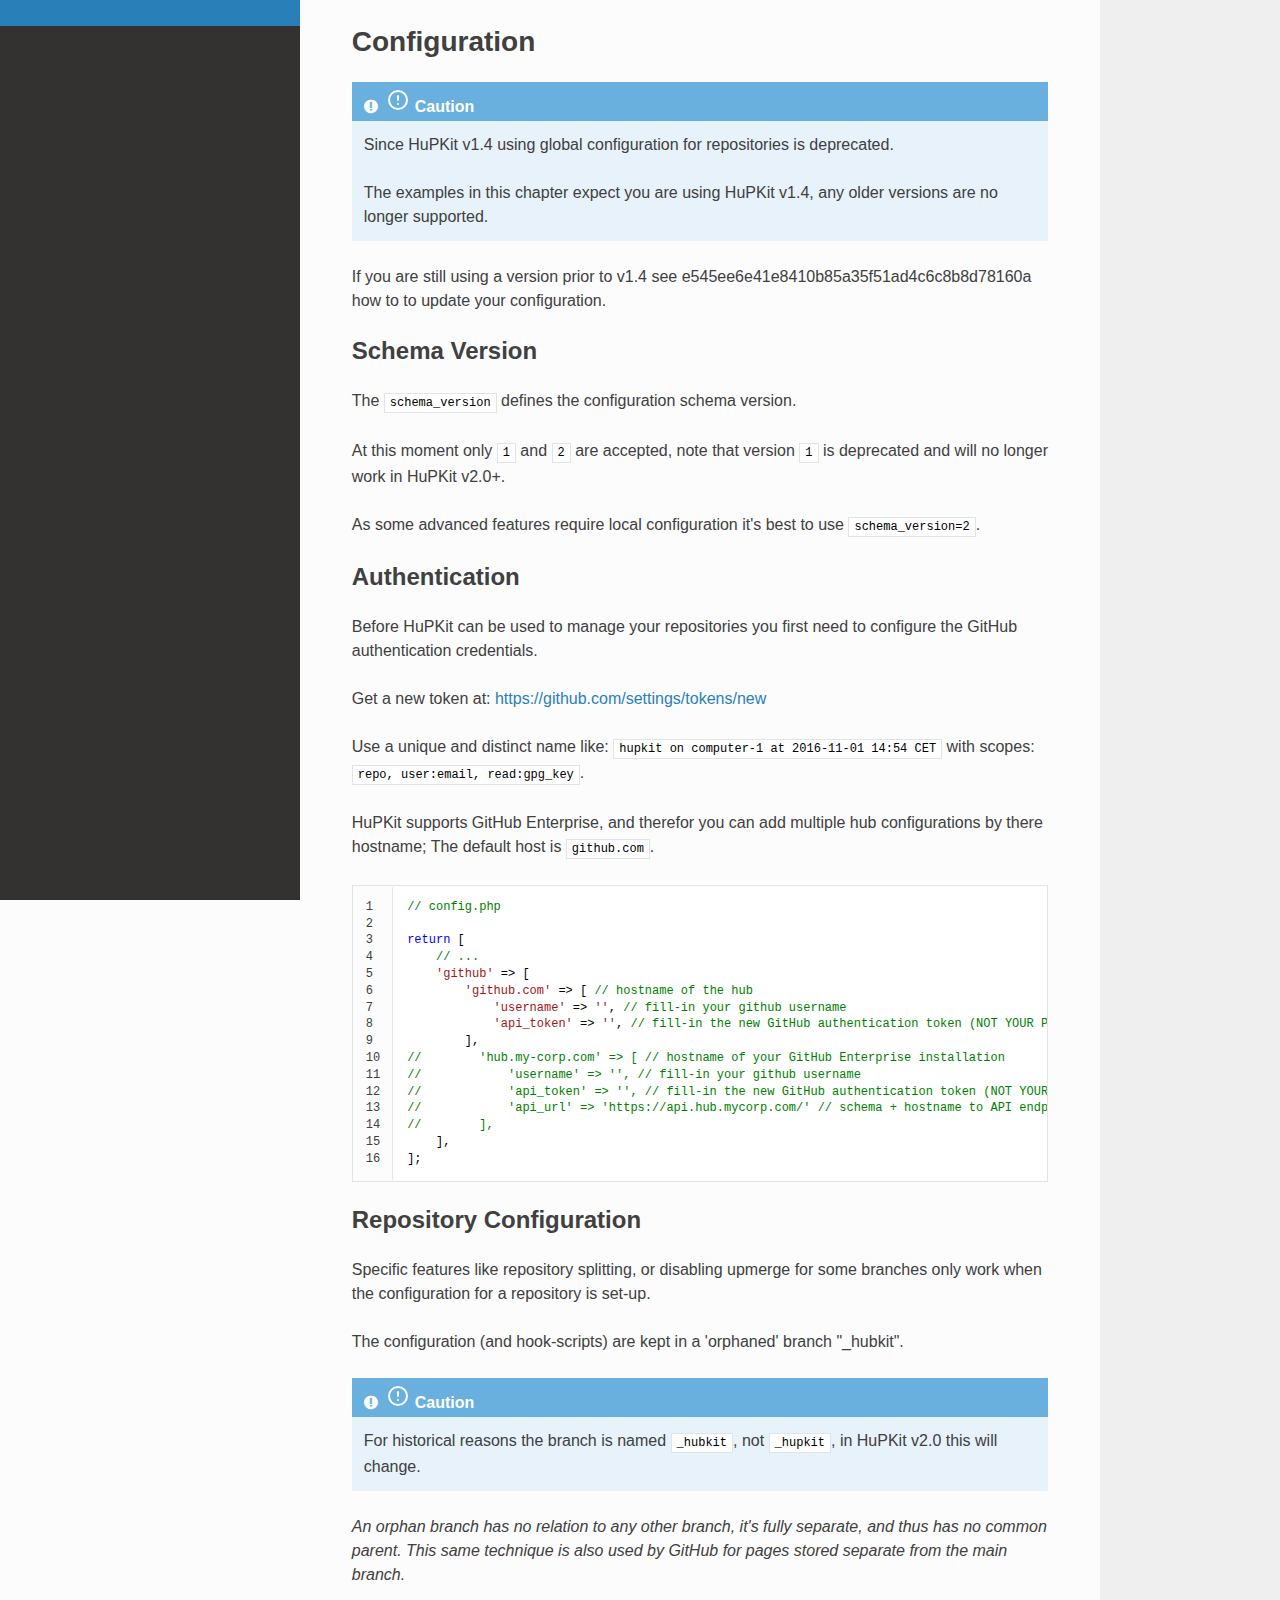
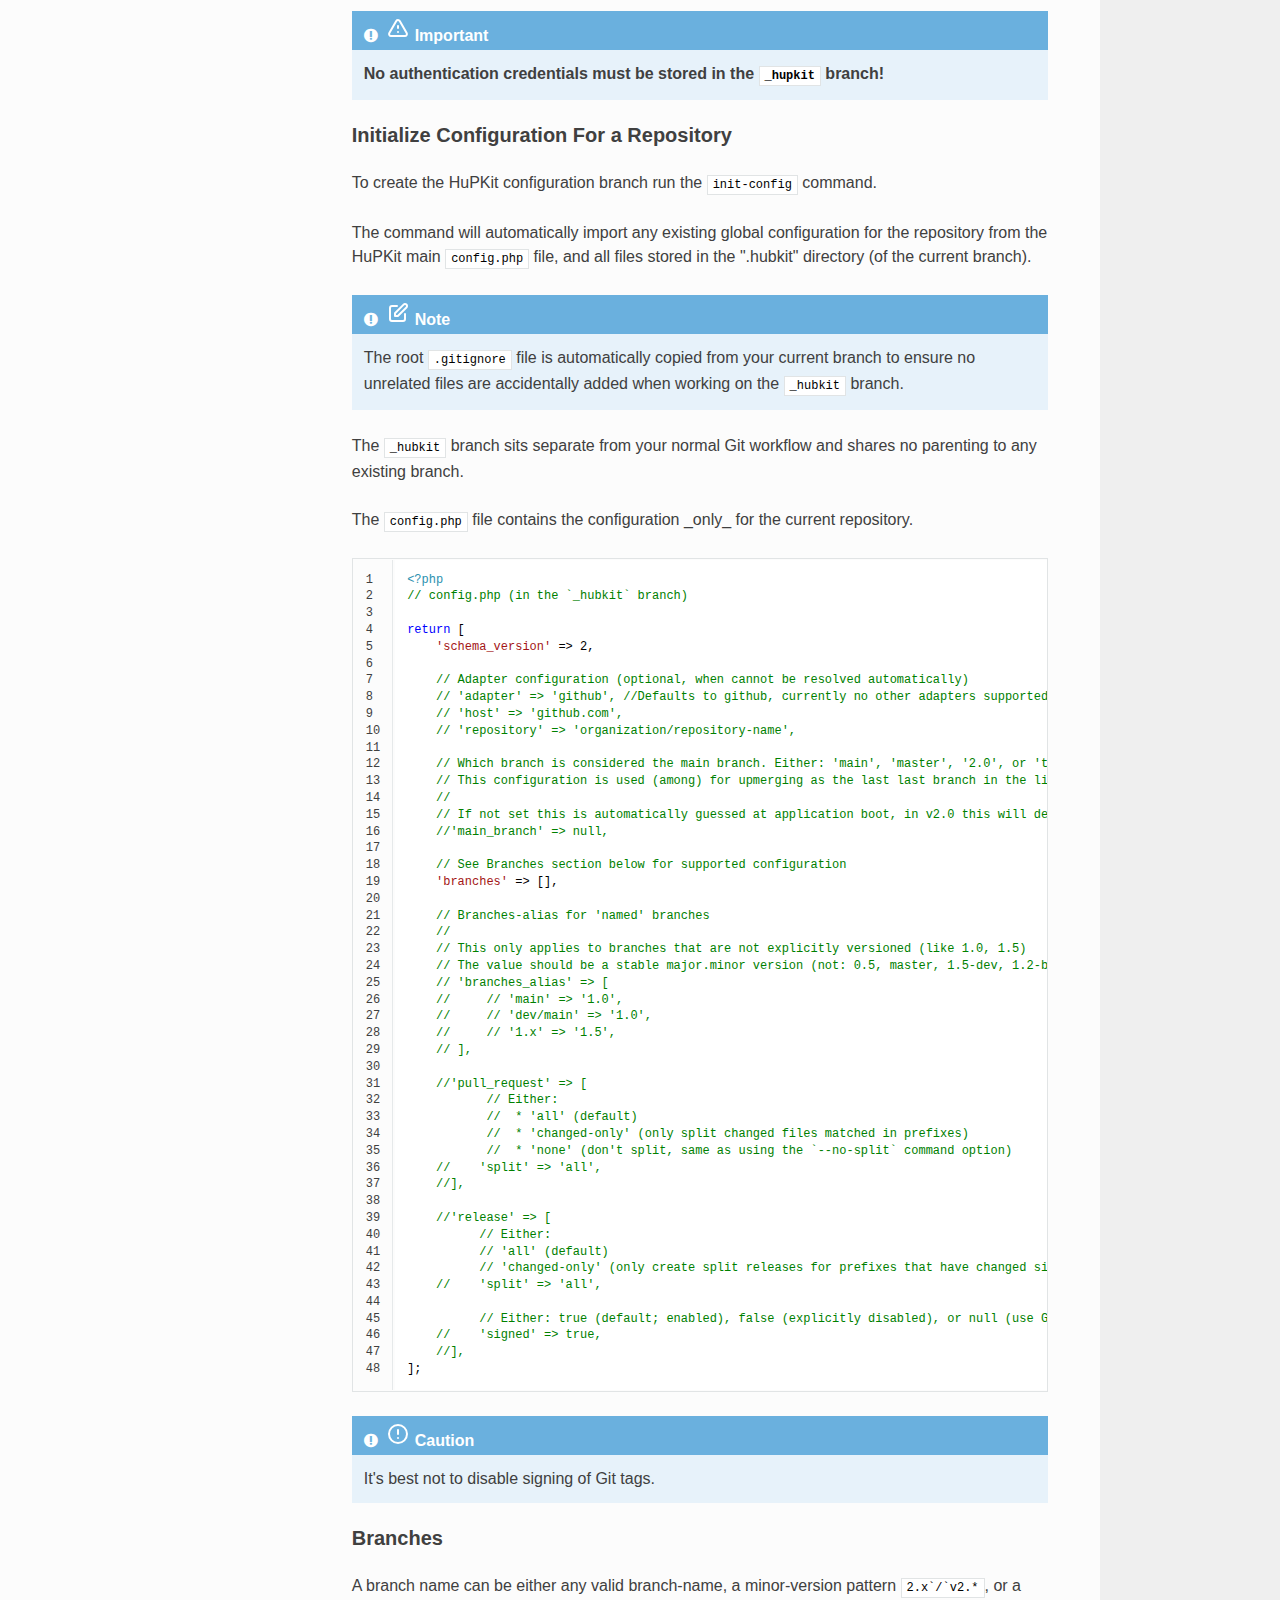
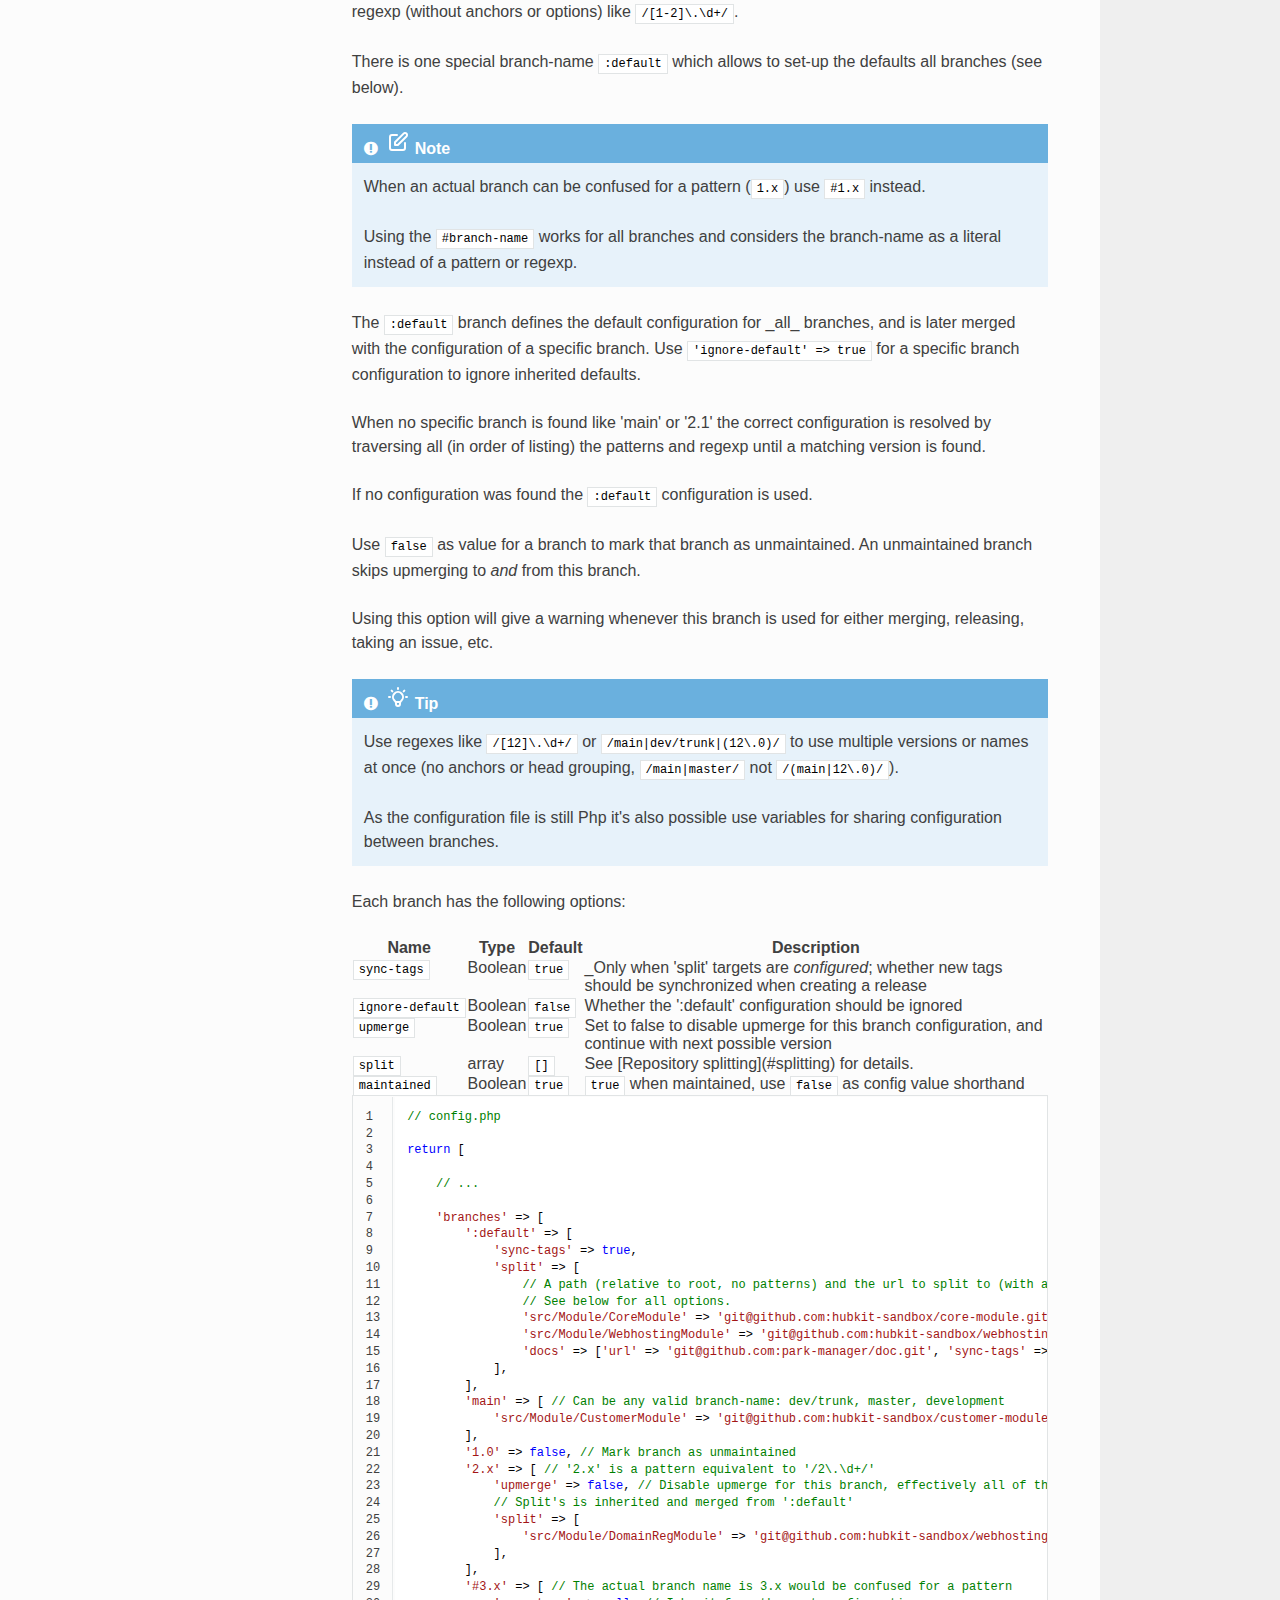
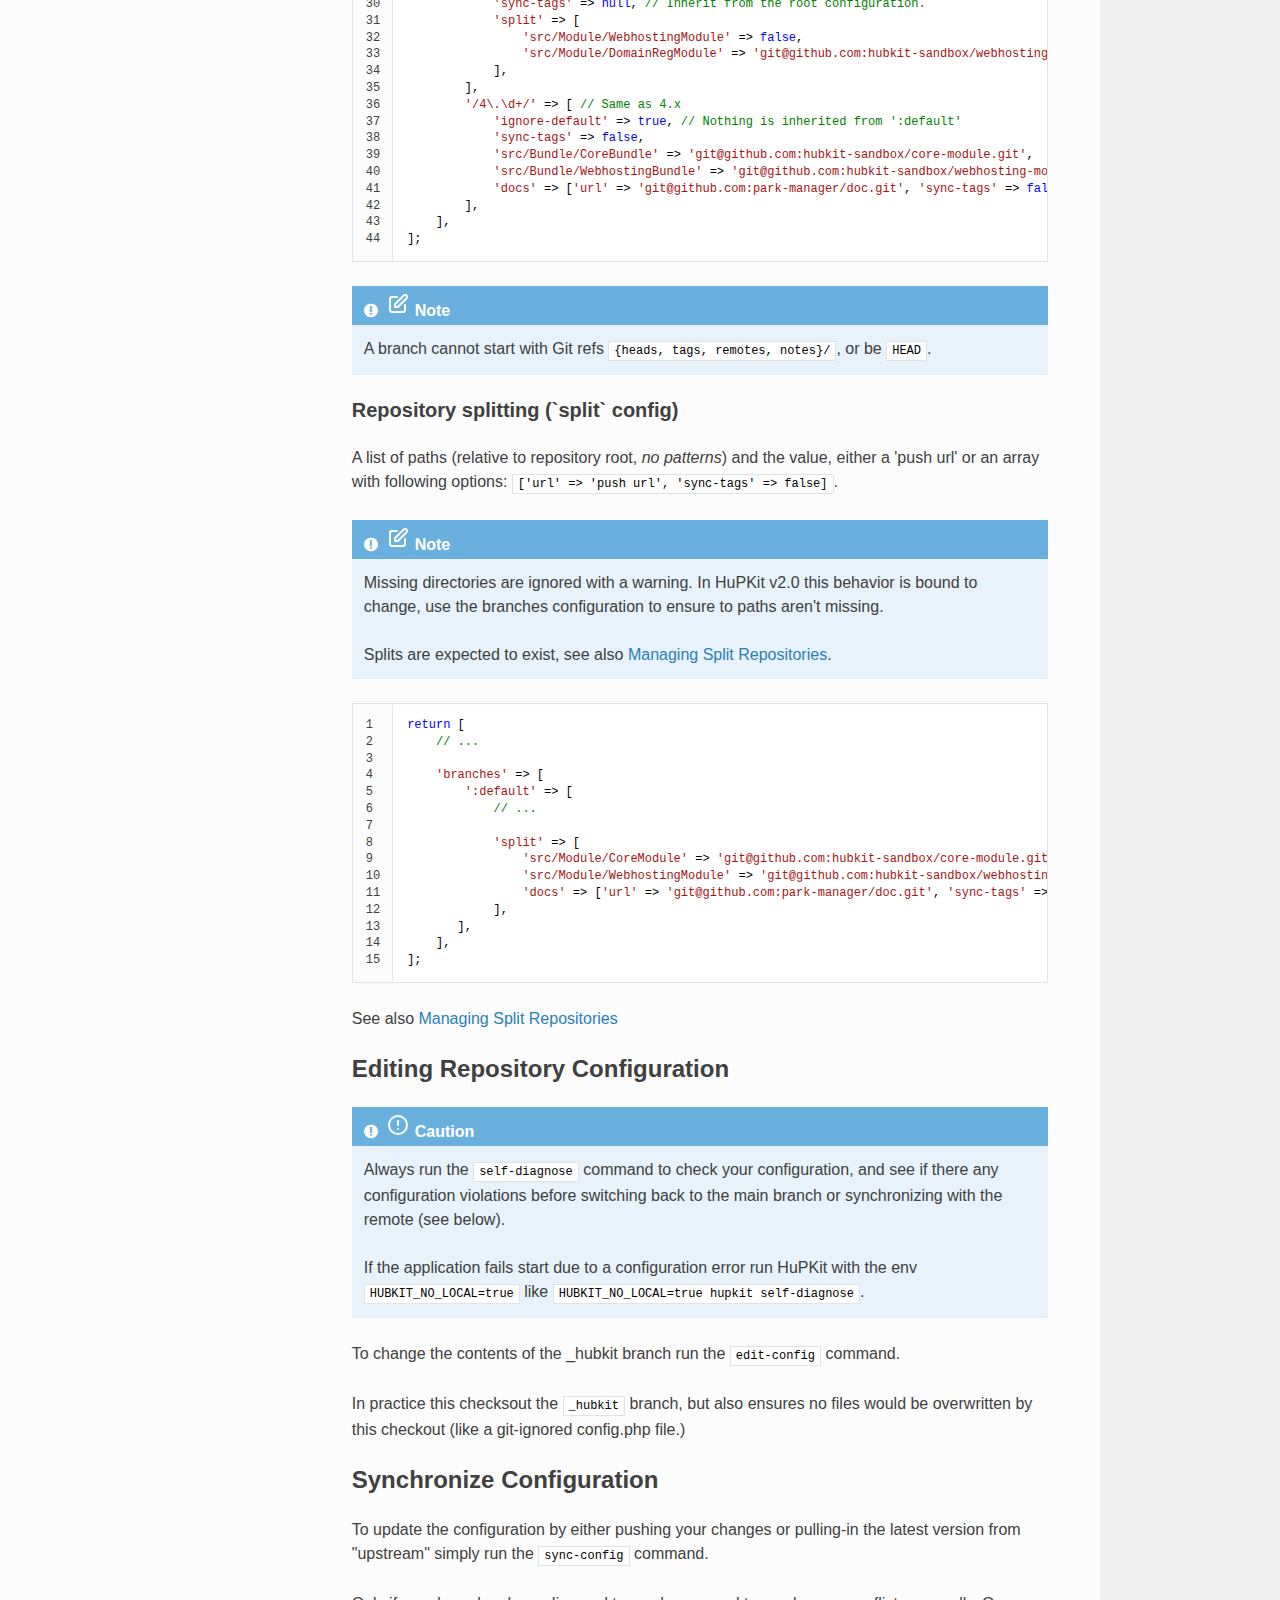
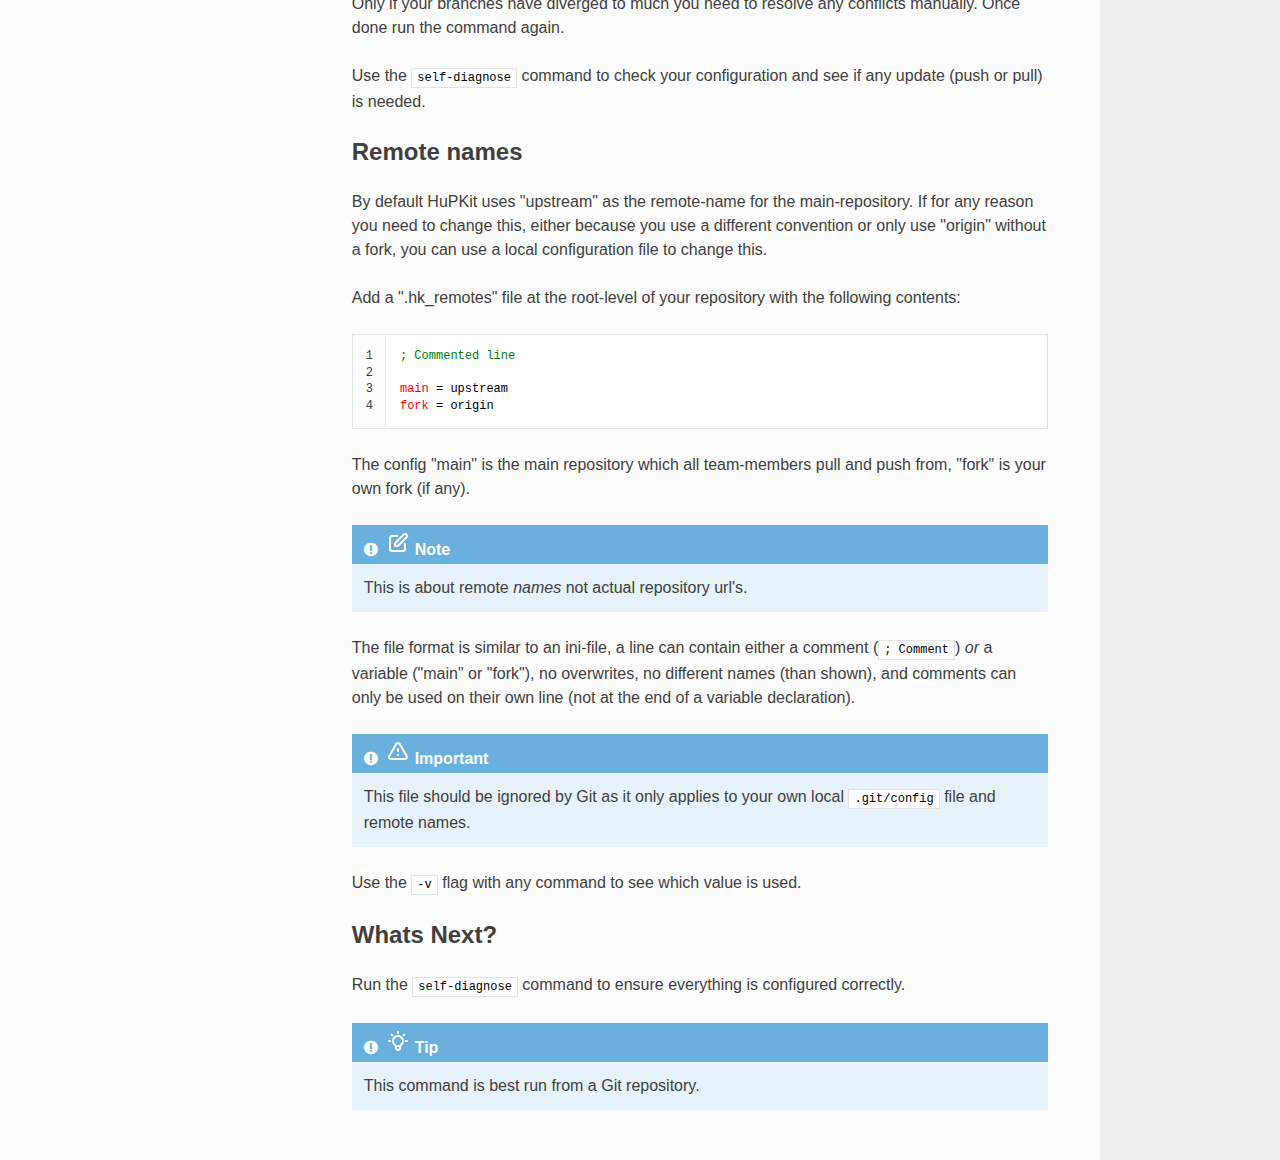
==== config.html @ 7be484f4 "Add documentation" ====
<!DOCTYPE html>
<!--[if IE 8]>
<html class="no-js lt-ie9" lang="en"> <![endif]-->
<!--[if gt IE 8]><!-->
<html class="no-js" lang="en"> <!--<![endif]-->
<head><base href="/">
    <meta charset="utf-8">
    <meta name="viewport" content="width=device-width, initial-scale=1.0">
            
                                
    
    <link rel="stylesheet" href="assets/css/theme.css" type="text/css" />
    <link rel="stylesheet" href="assets/css/highlightjs.css" type="text/css" />
    <link rel="stylesheet" href="assets/css/badge_only.css" type="text/css" />

</head>

<body class="wy-body-for-nav">
 <div class="wy-grid-for-nav">

        <nav data-toggle="wy-nav-shift" class="wy-nav-side">
        <div class="wy-side-scroll">
            <div class="wy-side-nav-search">
                
                                                                                                    
                                                                                                                                                                        </div>

            <div class="wy-menu wy-menu-vertical" data-spy="affix" role="navigation" aria-label="main navigation">
                                                                                                                                                                                                                                                                                                                            </div>
        </div>
    </nav>

    <section data-toggle="wy-nav-shift" class="wy-nav-content-wrap">

                                                        

        <div class="wy-nav-content">                <div class="rst-content">
                                        <div role="main" class="document" itemscope="itemscope" itemtype="http://schema.org/Article">                            <div itemprop="articleBody">
                                    <div class="section">
<h1 id="configuration">
    Configuration
    <a class="headerlink" href="#configuration" title="Permalink to this headline">¶</a>
</h1>
<div class="admonition admonition-caution ">
    <p class="admonition-title">
                    <svg xmlns="http://www.w3.org/2000/svg" fill="none" width="24" height="24" viewBox="0 0 24 24" stroke="currentColor"><path stroke-linecap="round" stroke-linejoin="round" stroke-width="2" d="M12 8v4m0 4h.01M21 12a9 9 0 11-18 0 9 9 0 0118 0z" /></svg>
                <span>Caution</span>
    </p><p>Since HuPKit v1.4 using global configuration for repositories is deprecated.</p>
<p>The examples in this chapter expect you are using HuPKit v1.4, any older
versions are no longer supported.</p>
</div>
<p>If you are still using a version prior to v1.4 see e545ee6e41e8410b85a35f51ad4c6c8b8d78160a how to
to update your configuration.</p>
<div class="section">
<h2 id="schema-version">
    Schema Version
    <a class="headerlink" href="#schema-version" title="Permalink to this headline">¶</a>
</h2>
<p>The <code translate="no" class="notranslate">schema_version</code> defines the configuration schema version.</p>
<p>At this moment only <code translate="no" class="notranslate">1</code> and <code translate="no" class="notranslate">2</code> are accepted, note that version
<code translate="no" class="notranslate">1</code> is deprecated and will no longer work in HuPKit v2.0+.</p>
<p>As some advanced features require local configuration it's best to use
<code translate="no" class="notranslate">schema_version=2</code>.</p>
</div>
<div class="section">
<h2 id="authentication">
    Authentication
    <a class="headerlink" href="#authentication" title="Permalink to this headline">¶</a>
</h2>
<p>Before HuPKit can be used to manage your repositories you first need to configure
the GitHub authentication credentials.</p>
<p>Get a new token at: <a href="https://github.com/settings/tokens/new" class="reference external" rel="external noopener noreferrer" target="_blank">https://github.com/settings/tokens/new</a></p>
<p>Use a unique and distinct name like: <code translate="no" class="notranslate">hupkit on computer-1 at 2016-11-01 14:54 CET</code>
with scopes: <code translate="no" class="notranslate">repo, user:email, read:gpg_key</code>.</p>
<p>HuPKit supports GitHub Enterprise, and therefor you can add multiple
hub configurations by there hostname; The default host is <code translate="no" class="notranslate">github.com</code>.</p>
<div translate="no" class="highlight-php notranslate">
    <table class="highlighttable">
        <tbody>
            <tr>
                <td class="linenos">
                    <div class="linenodiv">
                        <pre>1
2
3
4
5
6
7
8
9
10
11
12
13
14
15
16</pre>
                    </div>
                </td>
                <td class="code">
                    <div class="highlight">
                        <pre class="hljs php"><span class="hljs-comment">// config.php</span>

<span class="hljs-keyword">return</span> [
    <span class="hljs-comment">// ...</span>
    <span class="hljs-string">'github'</span> =&gt; [
        <span class="hljs-string">'github.com'</span> =&gt; [ <span class="hljs-comment">// hostname of the hub</span>
            <span class="hljs-string">'username'</span> =&gt; <span class="hljs-string">''</span>, <span class="hljs-comment">// fill-in your github username</span>
            <span class="hljs-string">'api_token'</span> =&gt; <span class="hljs-string">''</span>, <span class="hljs-comment">// fill-in the new GitHub authentication token (NOT YOUR PASSWORD!)</span>
        ],
<span class="hljs-comment">//        'hub.my-corp.com' =&gt; [ // hostname of your GitHub Enterprise installation</span>
<span class="hljs-comment">//            'username' =&gt; '', // fill-in your github username</span>
<span class="hljs-comment">//            'api_token' =&gt; '', // fill-in the new GitHub authentication token (NOT YOUR PASSWORD!)</span>
<span class="hljs-comment">//            'api_url' =&gt; 'https://api.hub.mycorp.com/' // schema + hostname to API endpoint (excluding API version)</span>
<span class="hljs-comment">//        ],</span>
    ],
];</pre>
                    </div>
                </td>
            </tr>
        </tbody>
    </table>
</div>
<span id="repository-configuration"></span>
</div>
<div class="section">
<h2 id="repository-configuration">
    Repository Configuration
    <a class="headerlink" href="#repository-configuration" title="Permalink to this headline">¶</a>
</h2>
<p>Specific features like repository splitting, or disabling upmerge for
some branches only work when the configuration for a repository is set-up.</p>
<p>The configuration (and hook-scripts) are kept in a 'orphaned' branch &quot;_hubkit&quot;.</p>
<div class="admonition admonition-caution ">
    <p class="admonition-title">
                    <svg xmlns="http://www.w3.org/2000/svg" fill="none" width="24" height="24" viewBox="0 0 24 24" stroke="currentColor"><path stroke-linecap="round" stroke-linejoin="round" stroke-width="2" d="M12 8v4m0 4h.01M21 12a9 9 0 11-18 0 9 9 0 0118 0z" /></svg>
                <span>Caution</span>
    </p><p>For historical reasons the branch is named <code translate="no" class="notranslate">_hubkit</code>, not <code translate="no" class="notranslate">_hupkit</code>,
in HuPKit v2.0 this will change.</p>
</div>
<p><em>An orphan branch has no relation to any other branch, it's fully separate,
and thus has no common parent. This same technique is also used by GitHub for
pages stored separate from the main branch.</em></p>
<div class="admonition admonition-important ">
    <p class="admonition-title">
                    <svg xmlns="http://www.w3.org/2000/svg" fill="none" width="24" height="24" viewBox="0 0 24 24" stroke="currentColor"><path stroke-linecap="round" stroke-linejoin="round" stroke-width="2" d="M12 9v2m0 4h.01m-6.938 4h13.856c1.54 0 2.502-1.667 1.732-3L13.732 4c-.77-1.333-2.694-1.333-3.464 0L3.34 16c-.77 1.333.192 3 1.732 3z" /></svg>
                <span>Important</span>
    </p><p><strong>No authentication credentials must be stored in the <code translate="no" class="notranslate">_hupkit</code> branch!</strong></p>
</div>
<div class="section">
<h3 id="initialize-configuration-for-a-repository">
    Initialize Configuration For a Repository
    <a class="headerlink" href="#initialize-configuration-for-a-repository" title="Permalink to this headline">¶</a>
</h3>
<p>To create the HuPKit configuration branch run the <code translate="no" class="notranslate">init-config</code> command.</p>
<p>The command will automatically import any existing global configuration for
the repository from the HuPKit main <code translate="no" class="notranslate">config.php</code> file, and all files stored
in the &quot;.hubkit&quot; directory (of the current branch).</p>
<div class="admonition admonition-note ">
    <p class="admonition-title">
                    <svg xmlns="http://www.w3.org/2000/svg" fill="none" width="24" height="24" viewBox="0 0 24 24" stroke="currentColor"><path stroke-linecap="round" stroke-linejoin="round" stroke-width="2" d="M11 5H6a2 2 0 00-2 2v11a2 2 0 002 2h11a2 2 0 002-2v-5m-1.414-9.414a2 2 0 112.828 2.828L11.828 15H9v-2.828l8.586-8.586z" /></svg>
                <span>Note</span>
    </p><p>The root <code translate="no" class="notranslate">.gitignore</code> file is automatically copied from your current
branch to ensure no unrelated files are accidentally added when working
on the <code translate="no" class="notranslate">_hubkit</code> branch.</p>
</div>
<p>The <code translate="no" class="notranslate">_hubkit</code> branch sits separate from your normal Git workflow and shares
no parenting to any existing branch.</p>
<p>The <code translate="no" class="notranslate">config.php</code> file contains the configuration _only_ for the current repository.</p>
<div translate="no" class="highlight-php notranslate">
    <table class="highlighttable">
        <tbody>
            <tr>
                <td class="linenos">
                    <div class="linenodiv">
                        <pre>1
2
3
4
5
6
7
8
9
10
11
12
13
14
15
16
17
18
19
20
21
22
23
24
25
26
27
28
29
30
31
32
33
34
35
36
37
38
39
40
41
42
43
44
45
46
47
48</pre>
                    </div>
                </td>
                <td class="code">
                    <div class="highlight">
                        <pre class="hljs php"><span class="hljs-meta">&lt;?php</span>
<span class="hljs-comment">// config.php (in the `_hubkit` branch)</span>

<span class="hljs-keyword">return</span> [
    <span class="hljs-string">'schema_version'</span> =&gt; <span class="hljs-number">2</span>,

    <span class="hljs-comment">// Adapter configuration (optional, when cannot be resolved automatically)</span>
    <span class="hljs-comment">// 'adapter' =&gt; 'github', //Defaults to github, currently no other adapters supported</span>
    <span class="hljs-comment">// 'host' =&gt; 'github.com',</span>
    <span class="hljs-comment">// 'repository' =&gt; 'organization/repository-name',</span>

    <span class="hljs-comment">// Which branch is considered the main branch. Either: 'main', 'master', '2.0', or 'trunk'</span>
    <span class="hljs-comment">// This configuration is used (among) for upmerging as the last last branch in the list.</span>
    <span class="hljs-comment">//</span>
    <span class="hljs-comment">// If not set this is automatically guessed at application boot, in v2.0 this will default to 'main'.</span>
    <span class="hljs-comment">//'main_branch' =&gt; null,</span>

    <span class="hljs-comment">// See Branches section below for supported configuration</span>
    <span class="hljs-string">'branches'</span> =&gt; [],

    <span class="hljs-comment">// Branches-alias for 'named' branches</span>
    <span class="hljs-comment">//</span>
    <span class="hljs-comment">// This only applies to branches that are not explicitly versioned (like 1.0, 1.5)</span>
    <span class="hljs-comment">// The value should be a stable major.minor version (not: 0.5, master, 1.5-dev, 1.2-beta1) but 1.0, 1.5, 23.4</span>
    <span class="hljs-comment">// 'branches_alias' =&gt; [</span>
    <span class="hljs-comment">//     // 'main' =&gt; '1.0',</span>
    <span class="hljs-comment">//     // 'dev/main' =&gt; '1.0',</span>
    <span class="hljs-comment">//     // '1.x' =&gt; '1.5',</span>
    <span class="hljs-comment">// ],</span>

    <span class="hljs-comment">//'pull_request' =&gt; [</span>
           <span class="hljs-comment">// Either:</span>
           <span class="hljs-comment">//  * 'all' (default)</span>
           <span class="hljs-comment">//  * 'changed-only' (only split changed files matched in prefixes)</span>
           <span class="hljs-comment">//  * 'none' (don't split, same as using the `--no-split` command option)</span>
    <span class="hljs-comment">//    'split' =&gt; 'all',</span>
    <span class="hljs-comment">//],</span>

    <span class="hljs-comment">//'release' =&gt; [</span>
          <span class="hljs-comment">// Either:</span>
          <span class="hljs-comment">// 'all' (default)</span>
          <span class="hljs-comment">// 'changed-only' (only create split releases for prefixes that have changed since the last release)</span>
    <span class="hljs-comment">//    'split' =&gt; 'all',</span>

          <span class="hljs-comment">// Either: true (default; enabled), false (explicitly disabled), or null (use Git config 'tag.gpgSign')</span>
    <span class="hljs-comment">//    'signed' =&gt; true,</span>
    <span class="hljs-comment">//],</span>
];</pre>
                    </div>
                </td>
            </tr>
        </tbody>
    </table>
</div>
<div class="admonition admonition-caution ">
    <p class="admonition-title">
                    <svg xmlns="http://www.w3.org/2000/svg" fill="none" width="24" height="24" viewBox="0 0 24 24" stroke="currentColor"><path stroke-linecap="round" stroke-linejoin="round" stroke-width="2" d="M12 8v4m0 4h.01M21 12a9 9 0 11-18 0 9 9 0 0118 0z" /></svg>
                <span>Caution</span>
    </p><p>It's best not to disable signing of Git tags.</p>
</div>
</div>
<div class="section">
<h3 id="branches">
    Branches
    <a class="headerlink" href="#branches" title="Permalink to this headline">¶</a>
</h3>
<p>A branch name can be either any valid branch-name, a minor-version pattern
<code translate="no" class="notranslate">2.x`/`v2.*</code>, or a regexp (without anchors or options) like <code translate="no" class="notranslate">/[1-2]\.\d+/</code>.</p>
<p>There is one special branch-name <code translate="no" class="notranslate">:default</code> which allows to set-up the defaults
all branches (see below).</p>
<div class="admonition admonition-note ">
    <p class="admonition-title">
                    <svg xmlns="http://www.w3.org/2000/svg" fill="none" width="24" height="24" viewBox="0 0 24 24" stroke="currentColor"><path stroke-linecap="round" stroke-linejoin="round" stroke-width="2" d="M11 5H6a2 2 0 00-2 2v11a2 2 0 002 2h11a2 2 0 002-2v-5m-1.414-9.414a2 2 0 112.828 2.828L11.828 15H9v-2.828l8.586-8.586z" /></svg>
                <span>Note</span>
    </p><p>When an actual branch can be confused for a pattern (<code translate="no" class="notranslate">1.x</code>) use <code translate="no" class="notranslate">#1.x</code> instead.</p>
<p>Using the <code translate="no" class="notranslate">#branch-name</code> works for all branches and considers the branch-name
as a literal instead of a pattern or regexp.</p>
</div>
<p>The <code translate="no" class="notranslate">:default</code> branch defines the default configuration for _all_ branches, and
is later merged with the configuration of a specific branch. Use <code translate="no" class="notranslate">&#039;ignore-default&#039; =&gt; true</code>
for a specific branch configuration to ignore inherited defaults.</p>
<p>When no specific branch is found like 'main' or '2.1' the correct configuration
is resolved by traversing all (in order of listing) the patterns and regexp
until a matching version is found.</p>
<p>If no configuration was found the <code translate="no" class="notranslate">:default</code> configuration is used.</p>
<p>Use <code translate="no" class="notranslate">false</code> as value for a branch to mark that branch as unmaintained.
An unmaintained branch skips upmerging to <em>and</em> from this branch.</p>
<p>Using this option will give a warning whenever this branch is used for either merging,
releasing, taking an issue, etc.</p>
<div class="admonition admonition-tip ">
    <p class="admonition-title">
                    <svg xmlns="http://www.w3.org/2000/svg" fill="none" width="24" height="24" viewBox="0 0 24 24" stroke="currentColor"><path stroke-linecap="round" stroke-linejoin="round" stroke-width="2" d="M9.663 17h4.673M12 3v1m6.364 1.636l-.707.707M21 12h-1M4 12H3m3.343-5.657l-.707-.707m2.828 9.9a5 5 0 117.072 0l-.548.547A3.374 3.374 0 0014 18.469V19a2 2 0 11-4 0v-.531c0-.895-.356-1.754-.988-2.386l-.548-.547z" /></svg>
                <span>Tip</span>
    </p><p>Use regexes like <code translate="no" class="notranslate">/[12]\.\d+/</code> or <code translate="no" class="notranslate">/main|dev/trunk|(12\.0)/</code> to use multiple
versions or names at once (no anchors or head grouping, <code translate="no" class="notranslate">/main|master/</code> not
<code translate="no" class="notranslate">/(main|12\.0)/</code>).</p>
<p>As the configuration file is still Php it's also possible use variables for sharing
configuration between branches.</p>
</div>
<p>Each branch has the following options:</p>
<div class="table-wrapper">
<table>
            <thead>
                            <tr>
                                            <th>Name</th>
                                            <th>Type</th>
                                            <th>Default</th>
                                            <th>Description</th>
                                    </tr>
                    </thead>
        <tbody>
                    <tr>
                                    <td><code translate="no" class="notranslate">sync-tags</code></td>
                                    <td>Boolean</td>
                                    <td><code translate="no" class="notranslate">true</code></td>
                                    <td>_Only when 'split' targets are <em>configured</em>; whether new tags should be synchronized when creating a release</td>
                            </tr>
                    <tr>
                                    <td><code translate="no" class="notranslate">ignore-default</code></td>
                                    <td>Boolean</td>
                                    <td><code translate="no" class="notranslate">false</code></td>
                                    <td>Whether the ':default' configuration should be ignored</td>
                            </tr>
                    <tr>
                                    <td><code translate="no" class="notranslate">upmerge</code></td>
                                    <td>Boolean</td>
                                    <td><code translate="no" class="notranslate">true</code></td>
                                    <td>Set to false to disable upmerge for this branch configuration, and continue with next possible version</td>
                            </tr>
                    <tr>
                                    <td><code translate="no" class="notranslate">split</code></td>
                                    <td>array</td>
                                    <td><code translate="no" class="notranslate">[]</code></td>
                                    <td>See [Repository splitting](#splitting) for details.</td>
                            </tr>
                    <tr>
                                    <td><code translate="no" class="notranslate">maintained</code></td>
                                    <td>Boolean</td>
                                    <td><code translate="no" class="notranslate">true</code></td>
                                    <td><code translate="no" class="notranslate">true</code> when maintained, use <code translate="no" class="notranslate">false</code> as config value shorthand</td>
                            </tr>
            </tbody>
</table>
</div>
<div translate="no" class="highlight-php notranslate">
    <table class="highlighttable">
        <tbody>
            <tr>
                <td class="linenos">
                    <div class="linenodiv">
                        <pre>1
2
3
4
5
6
7
8
9
10
11
12
13
14
15
16
17
18
19
20
21
22
23
24
25
26
27
28
29
30
31
32
33
34
35
36
37
38
39
40
41
42
43
44</pre>
                    </div>
                </td>
                <td class="code">
                    <div class="highlight">
                        <pre class="hljs php"><span class="hljs-comment">// config.php</span>

<span class="hljs-keyword">return</span> [

    <span class="hljs-comment">// ...</span>

    <span class="hljs-string">'branches'</span> =&gt; [
        <span class="hljs-string">':default'</span> =&gt; [
            <span class="hljs-string">'sync-tags'</span> =&gt; <span class="hljs-keyword">true</span>,
            <span class="hljs-string">'split'</span> =&gt; [
                <span class="hljs-comment">// A path (relative to root, no patterns) and the url to split to (with additional options)</span>
                <span class="hljs-comment">// See below for all options.</span>
                <span class="hljs-string">'src/Module/CoreModule'</span> =&gt; <span class="hljs-string">'git@github.com:hubkit-sandbox/core-module.git'</span>,
                <span class="hljs-string">'src/Module/WebhostingModule'</span> =&gt; <span class="hljs-string">'git@github.com:hubkit-sandbox/webhosting-module.git'</span>,
                <span class="hljs-string">'docs'</span> =&gt; [<span class="hljs-string">'url'</span> =&gt; <span class="hljs-string">'git@github.com:park-manager/doc.git'</span>, <span class="hljs-string">'sync-tags'</span> =&gt; <span class="hljs-keyword">false</span>],
            ],
        ],
        <span class="hljs-string">'main'</span> =&gt; [ <span class="hljs-comment">// Can be any valid branch-name: dev/trunk, master, development</span>
            <span class="hljs-string">'src/Module/CustomerModule'</span> =&gt; <span class="hljs-string">'git@github.com:hubkit-sandbox/customer-module.git'</span>,
        ],
        <span class="hljs-string">'1.0'</span> =&gt; <span class="hljs-keyword">false</span>, <span class="hljs-comment">// Mark branch as unmaintained</span>
        <span class="hljs-string">'2.x'</span> =&gt; [ <span class="hljs-comment">// '2.x' is a pattern equivalent to '/2\.\d+/'</span>
            <span class="hljs-string">'upmerge'</span> =&gt; <span class="hljs-keyword">false</span>, <span class="hljs-comment">// Disable upmerge for this branch, effectively all of the '2.x' range are skipped</span>
            <span class="hljs-comment">// Split's is inherited and merged from ':default'</span>
            <span class="hljs-string">'split'</span> =&gt; [
                <span class="hljs-string">'src/Module/DomainRegModule'</span> =&gt; <span class="hljs-string">'git@github.com:hubkit-sandbox/webhosting-module.git'</span>,
            ],
        ],
        <span class="hljs-string">'#3.x'</span> =&gt; [ <span class="hljs-comment">// The actual branch name is 3.x would be confused for a pattern</span>
            <span class="hljs-string">'sync-tags'</span> =&gt; <span class="hljs-keyword">null</span>, <span class="hljs-comment">// Inherit from the root configuration.</span>
            <span class="hljs-string">'split'</span> =&gt; [
                <span class="hljs-string">'src/Module/WebhostingModule'</span> =&gt; <span class="hljs-keyword">false</span>,
                <span class="hljs-string">'src/Module/DomainRegModule'</span> =&gt; <span class="hljs-string">'git@github.com:hubkit-sandbox/webhosting-module.git'</span>,
            ],
        ],
        <span class="hljs-string">'/4\.\d+/'</span> =&gt; [ <span class="hljs-comment">// Same as 4.x</span>
            <span class="hljs-string">'ignore-default'</span> =&gt; <span class="hljs-keyword">true</span>, <span class="hljs-comment">// Nothing is inherited from ':default'</span>
            <span class="hljs-string">'sync-tags'</span> =&gt; <span class="hljs-keyword">false</span>,
            <span class="hljs-string">'src/Bundle/CoreBundle'</span> =&gt; <span class="hljs-string">'git@github.com:hubkit-sandbox/core-module.git'</span>,
            <span class="hljs-string">'src/Bundle/WebhostingBundle'</span> =&gt; <span class="hljs-string">'git@github.com:hubkit-sandbox/webhosting-module.git'</span>,
            <span class="hljs-string">'docs'</span> =&gt; [<span class="hljs-string">'url'</span> =&gt; <span class="hljs-string">'git@github.com:park-manager/doc.git'</span>, <span class="hljs-string">'sync-tags'</span> =&gt; <span class="hljs-keyword">false</span>],
        ],
    ],
];</pre>
                    </div>
                </td>
            </tr>
        </tbody>
    </table>
</div>
<div class="admonition admonition-note ">
    <p class="admonition-title">
                    <svg xmlns="http://www.w3.org/2000/svg" fill="none" width="24" height="24" viewBox="0 0 24 24" stroke="currentColor"><path stroke-linecap="round" stroke-linejoin="round" stroke-width="2" d="M11 5H6a2 2 0 00-2 2v11a2 2 0 002 2h11a2 2 0 002-2v-5m-1.414-9.414a2 2 0 112.828 2.828L11.828 15H9v-2.828l8.586-8.586z" /></svg>
                <span>Note</span>
    </p><p>A branch cannot start with Git refs <code translate="no" class="notranslate">{heads, tags, remotes, notes}/</code>, or be <code translate="no" class="notranslate">HEAD</code>.</p>
</div>
<span id="splitting-config"></span>
</div>
<div class="section">
<h3 id="repository-splitting-split-config">
    Repository splitting (`split` config)
    <a class="headerlink" href="#repository-splitting-split-config" title="Permalink to this headline">¶</a>
</h3>
<p>A list of paths (relative to repository root, <em>no patterns</em>) and the value,
either a 'push url' or an array with following options:
<code translate="no" class="notranslate">[&#039;url&#039; =&gt; &#039;push url&#039;, &#039;sync-tags&#039; =&gt; false]</code>.</p>
<div class="admonition admonition-note ">
    <p class="admonition-title">
                    <svg xmlns="http://www.w3.org/2000/svg" fill="none" width="24" height="24" viewBox="0 0 24 24" stroke="currentColor"><path stroke-linecap="round" stroke-linejoin="round" stroke-width="2" d="M11 5H6a2 2 0 00-2 2v11a2 2 0 002 2h11a2 2 0 002-2v-5m-1.414-9.414a2 2 0 112.828 2.828L11.828 15H9v-2.828l8.586-8.586z" /></svg>
                <span>Note</span>
    </p><p>Missing directories are ignored with a warning. In HuPKit v2.0 this
behavior is bound to change, use the branches configuration to ensure
to paths aren't missing.</p>
<p>Splits are expected to exist, see also <a href="split-repositories.html" class="reference internal">Managing Split Repositories</a>.</p>
</div>
<div translate="no" class="highlight-php notranslate">
    <table class="highlighttable">
        <tbody>
            <tr>
                <td class="linenos">
                    <div class="linenodiv">
                        <pre>1
2
3
4
5
6
7
8
9
10
11
12
13
14
15</pre>
                    </div>
                </td>
                <td class="code">
                    <div class="highlight">
                        <pre class="hljs php"><span class="hljs-keyword">return</span> [
    <span class="hljs-comment">// ...</span>

    <span class="hljs-string">'branches'</span> =&gt; [
        <span class="hljs-string">':default'</span> =&gt; [
            <span class="hljs-comment">// ...</span>

            <span class="hljs-string">'split'</span> =&gt; [
                <span class="hljs-string">'src/Module/CoreModule'</span> =&gt; <span class="hljs-string">'git@github.com:hubkit-sandbox/core-module.git'</span>,
                <span class="hljs-string">'src/Module/WebhostingModule'</span> =&gt; <span class="hljs-string">'git@github.com:hubkit-sandbox/webhosting-module.git'</span>,
                <span class="hljs-string">'docs'</span> =&gt; [<span class="hljs-string">'url'</span> =&gt; <span class="hljs-string">'git@github.com:park-manager/doc.git'</span>, <span class="hljs-string">'sync-tags'</span> =&gt; <span class="hljs-keyword">false</span>],
            ],
       ],
    ],
];</pre>
                    </div>
                </td>
            </tr>
        </tbody>
    </table>
</div>
<p>See also <a href="split-repositories.html" class="reference internal">Managing Split Repositories</a></p>
</div>
</div>
<div class="section">
<h2 id="editing-repository-configuration">
    Editing Repository Configuration
    <a class="headerlink" href="#editing-repository-configuration" title="Permalink to this headline">¶</a>
</h2>
<div class="admonition admonition-caution ">
    <p class="admonition-title">
                    <svg xmlns="http://www.w3.org/2000/svg" fill="none" width="24" height="24" viewBox="0 0 24 24" stroke="currentColor"><path stroke-linecap="round" stroke-linejoin="round" stroke-width="2" d="M12 8v4m0 4h.01M21 12a9 9 0 11-18 0 9 9 0 0118 0z" /></svg>
                <span>Caution</span>
    </p><p>Always run the <code translate="no" class="notranslate">self-diagnose</code> command to check your configuration,
and see if there any configuration violations before switching back
to the main branch or synchronizing with the remote (see below).</p>
<p>If the application fails start due to a configuration error run HuPKit
with the env <code translate="no" class="notranslate">HUBKIT_NO_LOCAL=true</code> like <code translate="no" class="notranslate">HUBKIT_NO_LOCAL=true hupkit self-diagnose</code>.</p>
</div>
<p>To change the contents of the _hubkit branch run the <code translate="no" class="notranslate">edit-config</code> command.</p>
<p>In practice this checksout the <code translate="no" class="notranslate">_hubkit</code> branch, but also ensures no files
would be overwritten by this checkout (like a git-ignored config.php file.)</p>
</div>
<div class="section">
<h2 id="synchronize-configuration">
    Synchronize Configuration
    <a class="headerlink" href="#synchronize-configuration" title="Permalink to this headline">¶</a>
</h2>
<p>To update the configuration by either pushing your changes or pulling-in
the latest version from &quot;upstream&quot; simply run the <code translate="no" class="notranslate">sync-config</code> command.</p>
<p>Only if your branches have diverged to much you need to resolve any
conflicts manually. Once done run the command again.</p>
<p>Use the <code translate="no" class="notranslate">self-diagnose</code> command to check your configuration and see if any
update (push or pull) is needed.</p>
</div>
<div class="section">
<h2 id="remote-names">
    Remote names
    <a class="headerlink" href="#remote-names" title="Permalink to this headline">¶</a>
</h2>
<p>By default HuPKit uses &quot;upstream&quot; as the remote-name for the main-repository.
If for any reason you need to change this, either because you use a different
convention or only use &quot;origin&quot; without a fork, you can use a local configuration
file to change this.</p>
<p>Add a &quot;.hk_remotes&quot; file at the root-level of your repository with the following contents:</p>
<div translate="no" class="highlight-ini notranslate">
    <table class="highlighttable">
        <tbody>
            <tr>
                <td class="linenos">
                    <div class="linenodiv">
                        <pre>1
2
3
4</pre>
                    </div>
                </td>
                <td class="code">
                    <div class="highlight">
                        <pre class="hljs ini"><span class="hljs-comment">; Commented line</span>

<span class="hljs-attr">main</span> = upstream
<span class="hljs-attr">fork</span> = origin</pre>
                    </div>
                </td>
            </tr>
        </tbody>
    </table>
</div>
<p>The config &quot;main&quot; is the main repository which all team-members pull and push from,
&quot;fork&quot; is your own fork (if any).</p>
<div class="admonition admonition-note ">
    <p class="admonition-title">
                    <svg xmlns="http://www.w3.org/2000/svg" fill="none" width="24" height="24" viewBox="0 0 24 24" stroke="currentColor"><path stroke-linecap="round" stroke-linejoin="round" stroke-width="2" d="M11 5H6a2 2 0 00-2 2v11a2 2 0 002 2h11a2 2 0 002-2v-5m-1.414-9.414a2 2 0 112.828 2.828L11.828 15H9v-2.828l8.586-8.586z" /></svg>
                <span>Note</span>
    </p><p>This is about remote <em>names</em> not actual repository url's.</p>
</div>
<p>The file format is similar to an ini-file, a line can contain either a
comment (<code translate="no" class="notranslate">; Comment</code>) <em>or</em> a variable (&quot;main&quot; or &quot;fork&quot;), no overwrites,
no different names (than shown), and comments can only be used on their
own line (not at the end of a variable declaration).</p>
<div class="admonition admonition-important ">
    <p class="admonition-title">
                    <svg xmlns="http://www.w3.org/2000/svg" fill="none" width="24" height="24" viewBox="0 0 24 24" stroke="currentColor"><path stroke-linecap="round" stroke-linejoin="round" stroke-width="2" d="M12 9v2m0 4h.01m-6.938 4h13.856c1.54 0 2.502-1.667 1.732-3L13.732 4c-.77-1.333-2.694-1.333-3.464 0L3.34 16c-.77 1.333.192 3 1.732 3z" /></svg>
                <span>Important</span>
    </p><p>This file should be ignored by Git as it only applies to your own local
<code translate="no" class="notranslate">.git/config</code> file and remote names.</p>
</div>
<p>Use the <code translate="no" class="notranslate">-v</code> flag with any command to see which value is used.</p>
</div>
<div class="section">
<h2 id="whats-next">
    Whats Next?
    <a class="headerlink" href="#whats-next" title="Permalink to this headline">¶</a>
</h2>
<p>Run the <code translate="no" class="notranslate">self-diagnose</code> command to ensure everything is configured correctly.</p>
<div class="admonition admonition-tip ">
    <p class="admonition-title">
                    <svg xmlns="http://www.w3.org/2000/svg" fill="none" width="24" height="24" viewBox="0 0 24 24" stroke="currentColor"><path stroke-linecap="round" stroke-linejoin="round" stroke-width="2" d="M9.663 17h4.673M12 3v1m6.364 1.636l-.707.707M21 12h-1M4 12H3m3.343-5.657l-.707-.707m2.828 9.9a5 5 0 117.072 0l-.548.547A3.374 3.374 0 0014 18.469V19a2 2 0 11-4 0v-.531c0-.895-.356-1.754-.988-2.386l-.548-.547z" /></svg>
                <span>Tip</span>
    </p><p>This command is best run from a Git repository.</p>
</div>
</div>
</div>

                            </div>                    </div>
                                    </div>        </div>

    </section>

</div>


<script type="text/javascript" src="assets/js/theme.js"></script>
<script type="text/javascript" src="assets/js/badge_only.js"></script>

 
</body>
</html>
---- assets/css/theme.css ----
/* sphinx_rtd_theme version l.0.0rc1 | MIT license */
/* Built 20210822 12:06 */
html{box-sizing:border-box}*,:after,:before{box-sizing:inherit}article,aside,details,figcaption,figure,footer,header,hgroup,nav,section{display:block}audio,canvas,video{display:inline-block;*display:inline;*zoom:1}[hidden],audio:not([controls]){display:none}*{-webkit-box-sizing:border-box;-moz-box-sizing:border-box;box-sizing:border-box}html{font-size:100%;-webkit-text-size-adjust:100%;-ms-text-size-adjust:100%}body{margin:0}a:active,a:hover{outline:0}abbr[title]{border-bottom:1px dotted}b,strong{font-weight:700}blockquote{margin:0}dfn{font-style:italic}ins{background:#ff9;text-decoration:none}ins,mark{color:#000}mark{background:#ff0;font-style:italic;font-weight:700}.rst-content code,.rst-content tt,code,kbd,pre,samp{font-family:monospace,serif;_font-family:courier new,monospace;font-size:1em}pre{white-space:pre}q{quotes:none}q:after,q:before{content:"";content:none}small{font-size:85%}sub,sup{font-size:75%;line-height:0;position:relative;vertical-align:baseline}sup{top:-.5em}sub{bottom:-.25em}dl,ol,ul{margin:0;padding:0;list-style:none;list-style-image:none}li{list-style:none}dd{margin:0}img{border:0;-ms-interpolation-mode:bicubic;vertical-align:middle;max-width:100%}svg:not(:root){overflow:hidden}figure,form{margin:0}label{cursor:pointer}button,input,select,textarea{font-size:100%;margin:0;vertical-align:baseline;*vertical-align:middle}button,input{line-height:normal}button,input[type=button],input[type=reset],input[type=submit]{cursor:pointer;-webkit-appearance:button;*overflow:visible}button[disabled],input[disabled]{cursor:default}input[type=search]{-webkit-appearance:textfield;-moz-box-sizing:content-box;-webkit-box-sizing:content-box;box-sizing:content-box}textarea{resize:vertical}table{border-collapse:collapse;border-spacing:0}td{vertical-align:top}.chromeframe{margin:.2em 0;background:#ccc;color:#000;padding:.2em 0}.ir{display:block;border:0;text-indent:-999em;overflow:hidden;background-color:transparent;background-repeat:no-repeat;text-align:left;direction:ltr;*line-height:0}.ir br{display:none}.hidden{display:none!important;visibility:hidden}.visuallyhidden{border:0;clip:rect(0 0 0 0);height:1px;margin:-1px;overflow:hidden;padding:0;position:absolute;width:1px}.visuallyhidden.focusable:active,.visuallyhidden.focusable:focus{clip:auto;height:auto;margin:0;overflow:visible;position:static;width:auto}.invisible{visibility:hidden}.relative{position:relative}big,small{font-size:100%}@media print{body,html,section{background:none!important}*{box-shadow:none!important;text-shadow:none!important;filter:none!important;-ms-filter:none!important}a,a:visited{text-decoration:underline}.ir a:after,a[href^="#"]:after,a[href^="javascript:"]:after{content:""}blockquote,pre{page-break-inside:avoid}thead{display:table-header-group}img,tr{page-break-inside:avoid}img{max-width:100%!important}@page{margin:.5cm}.rst-content .toctree-wrapper>p.caption,h2,h3,p{orphans:3;widows:3}.rst-content .toctree-wrapper>p.caption,h2,h3{page-break-after:avoid}}.btn,.fa:before,.icon:before,.rst-content .admonition,.rst-content .admonition-title:before,.rst-content .admonition-todo,.rst-content .attention,.rst-content .caution,.rst-content .code-block-caption .headerlink:before,.rst-content .danger,.rst-content .eqno .headerlink:before,.rst-content .error,.rst-content .hint,.rst-content .important,.rst-content .note,.rst-content .seealso,.rst-content .tip,.rst-content .warning,.rst-content code.download span:first-child:before,.rst-content dl dt .headerlink:before,.rst-content h1 .headerlink:before,.rst-content h2 .headerlink:before,.rst-content h3 .headerlink:before,.rst-content h4 .headerlink:before,.rst-content h5 .headerlink:before,.rst-content h6 .headerlink:before,.rst-content p.caption .headerlink:before,.rst-content p .headerlink:before,.rst-content table>caption .headerlink:before,.rst-content tt.download span:first-child:before,.wy-alert,.wy-dropdown .caret:before,.wy-inline-validate.wy-inline-validate-danger .wy-input-context:before,.wy-inline-validate.wy-inline-validate-info .wy-input-context:before,.wy-inline-validate.wy-inline-validate-success .wy-input-context:before,.wy-inline-validate.wy-inline-validate-warning .wy-input-context:before,.wy-menu-vertical li.current>a,.wy-menu-vertical li.current>a button.toctree-expand:before,.wy-menu-vertical li.on a,.wy-menu-vertical li.on a button.toctree-expand:before,.wy-menu-vertical li button.toctree-expand:before,.wy-nav-top a,.wy-side-nav-search .wy-dropdown>a,.wy-side-nav-search>a,input[type=color],input[type=date],input[type=datetime-local],input[type=datetime],input[type=email],input[type=month],input[type=number],input[type=password],input[type=search],input[type=tel],input[type=text],input[type=time],input[type=url],input[type=week],select,textarea{-webkit-font-smoothing:antialiased}.clearfix{*zoom:1}.clearfix:after,.clearfix:before{display:table;content:""}.clearfix:after{clear:both}/*!
 *  Font Awesome 4.7.0 by @davegandy - http://fontawesome.io - @fontawesome
 *  License - http://fontawesome.io/license (Font: SIL OFL 1.1, CSS: MIT License)
 */@font-face{font-family:FontAwesome;src:url(../fonts/fontawesome-webfont.eot?674f50d287a8c48dc19ba404d20fe713);src:url(../fonts/fontawesome-webfont.eot?674f50d287a8c48dc19ba404d20fe713?#iefix&v=4.7.0) format("embedded-opentype"),url(../fonts/fontawesome-webfont.woff2?af7ae505a9eed503f8b8e6982036873e) format("woff2"),url(../fonts/fontawesome-webfont.woff?fee66e712a8a08eef5805a46892932ad) format("woff"),url(../fonts/fontawesome-webfont.ttf?b06871f281fee6b241d60582ae9369b9) format("truetype"),url(../fonts/fontawesome-webfont.svg?912ec66d7572ff821749319396470bde#fontawesomeregular) format("svg");font-weight:400;font-style:normal}.fa,.icon,.rst-content .admonition-title,.rst-content .code-block-caption .headerlink,.rst-content .eqno .headerlink,.rst-content code.download span:first-child,.rst-content dl dt .headerlink,.rst-content h1 .headerlink,.rst-content h2 .headerlink,.rst-content h3 .headerlink,.rst-content h4 .headerlink,.rst-content h5 .headerlink,.rst-content h6 .headerlink,.rst-content p.caption .headerlink,.rst-content p .headerlink,.rst-content table>caption .headerlink,.rst-content tt.download span:first-child,.wy-menu-vertical li.current>a button.toctree-expand,.wy-menu-vertical li.on a button.toctree-expand,.wy-menu-vertical li button.toctree-expand{display:inline-block;font:normal normal normal 14px/1 FontAwesome;font-size:inherit;text-rendering:auto;-webkit-font-smoothing:antialiased;-moz-osx-font-smoothing:grayscale}.fa-lg{font-size:1.33333em;line-height:.75em;vertical-align:-15%}.fa-2x{font-size:2em}.fa-3x{font-size:3em}.fa-4x{font-size:4em}.fa-5x{font-size:5em}.fa-fw{width:1.28571em;text-align:center}.fa-ul{padding-left:0;margin-left:2.14286em;list-style-type:none}.fa-ul>li{position:relative}.fa-li{position:absolute;left:-2.14286em;width:2.14286em;top:.14286em;text-align:center}.fa-li.fa-lg{left:-1.85714em}.fa-border{padding:.2em .25em .15em;border:.08em solid #eee;border-radius:.1em}.fa-pull-left{float:left}.fa-pull-right{float:right}.fa-pull-left.icon,.fa.fa-pull-left,.rst-content .code-block-caption .fa-pull-left.headerlink,.rst-content .eqno .fa-pull-left.headerlink,.rst-content .fa-pull-left.admonition-title,.rst-content code.download span.fa-pull-left:first-child,.rst-content dl dt .fa-pull-left.headerlink,.rst-content h1 .fa-pull-left.headerlink,.rst-content h2 .fa-pull-left.headerlink,.rst-content h3 .fa-pull-left.headerlink,.rst-content h4 .fa-pull-left.headerlink,.rst-content h5 .fa-pull-left.headerlink,.rst-content h6 .fa-pull-left.headerlink,.rst-content p .fa-pull-left.headerlink,.rst-content table>caption .fa-pull-left.headerlink,.rst-content tt.download span.fa-pull-left:first-child,.wy-menu-vertical li.current>a button.fa-pull-left.toctree-expand,.wy-menu-vertical li.on a button.fa-pull-left.toctree-expand,.wy-menu-vertical li button.fa-pull-left.toctree-expand{margin-right:.3em}.fa-pull-right.icon,.fa.fa-pull-right,.rst-content .code-block-caption .fa-pull-right.headerlink,.rst-content .eqno .fa-pull-right.headerlink,.rst-content .fa-pull-right.admonition-title,.rst-content code.download span.fa-pull-right:first-child,.rst-content dl dt .fa-pull-right.headerlink,.rst-content h1 .fa-pull-right.headerlink,.rst-content h2 .fa-pull-right.headerlink,.rst-content h3 .fa-pull-right.headerlink,.rst-content h4 .fa-pull-right.headerlink,.rst-content h5 .fa-pull-right.headerlink,.rst-content h6 .fa-pull-right.headerlink,.rst-content p .fa-pull-right.headerlink,.rst-content table>caption .fa-pull-right.headerlink,.rst-content tt.download span.fa-pull-right:first-child,.wy-menu-vertical li.current>a button.fa-pull-right.toctree-expand,.wy-menu-vertical li.on a button.fa-pull-right.toctree-expand,.wy-menu-vertical li button.fa-pull-right.toctree-expand{margin-left:.3em}.pull-right{float:right}.pull-left{float:left}.fa.pull-left,.pull-left.icon,.rst-content .code-block-caption .pull-left.headerlink,.rst-content .eqno .pull-left.headerlink,.rst-content .pull-left.admonition-title,.rst-content code.download span.pull-left:first-child,.rst-content dl dt .pull-left.headerlink,.rst-content h1 .pull-left.headerlink,.rst-content h2 .pull-left.headerlink,.rst-content h3 .pull-left.headerlink,.rst-content h4 .pull-left.headerlink,.rst-content h5 .pull-left.headerlink,.rst-content h6 .pull-left.headerlink,.rst-content p .pull-left.headerlink,.rst-content table>caption .pull-left.headerlink,.rst-content tt.download span.pull-left:first-child,.wy-menu-vertical li.current>a button.pull-left.toctree-expand,.wy-menu-vertical li.on a button.pull-left.toctree-expand,.wy-menu-vertical li button.pull-left.toctree-expand{margin-right:.3em}.fa.pull-right,.pull-right.icon,.rst-content .code-block-caption .pull-right.headerlink,.rst-content .eqno .pull-right.headerlink,.rst-content .pull-right.admonition-title,.rst-content code.download span.pull-right:first-child,.rst-content dl dt .pull-right.headerlink,.rst-content h1 .pull-right.headerlink,.rst-content h2 .pull-right.headerlink,.rst-content h3 .pull-right.headerlink,.rst-content h4 .pull-right.headerlink,.rst-content h5 .pull-right.headerlink,.rst-content h6 .pull-right.headerlink,.rst-content p .pull-right.headerlink,.rst-content table>caption .pull-right.headerlink,.rst-content tt.download span.pull-right:first-child,.wy-menu-vertical li.current>a button.pull-right.toctree-expand,.wy-menu-vertical li.on a button.pull-right.toctree-expand,.wy-menu-vertical li button.pull-right.toctree-expand{margin-left:.3em}.fa-spin{-webkit-animation:fa-spin 2s linear infinite;animation:fa-spin 2s linear infinite}.fa-pulse{-webkit-animation:fa-spin 1s steps(8) infinite;animation:fa-spin 1s steps(8) infinite}@-webkit-keyframes fa-spin{0%{-webkit-transform:rotate(0deg);transform:rotate(0deg)}to{-webkit-transform:rotate(359deg);transform:rotate(359deg)}}@keyframes fa-spin{0%{-webkit-transform:rotate(0deg);transform:rotate(0deg)}to{-webkit-transform:rotate(359deg);transform:rotate(359deg)}}.fa-rotate-90{-ms-filter:"progid:DXImageTransform.Microsoft.BasicImage(rotation=1)";-webkit-transform:rotate(90deg);-ms-transform:rotate(90deg);transform:rotate(90deg)}.fa-rotate-180{-ms-filter:"progid:DXImageTransform.Microsoft.BasicImage(rotation=2)";-webkit-transform:rotate(180deg);-ms-transform:rotate(180deg);transform:rotate(180deg)}.fa-rotate-270{-ms-filter:"progid:DXImageTransform.Microsoft.BasicImage(rotation=3)";-webkit-transform:rotate(270deg);-ms-transform:rotate(270deg);transform:rotate(270deg)}.fa-flip-horizontal{-ms-filter:"progid:DXImageTransform.Microsoft.BasicImage(rotation=0, mirror=1)";-webkit-transform:scaleX(-1);-ms-transform:scaleX(-1);transform:scaleX(-1)}.fa-flip-vertical{-ms-filter:"progid:DXImageTransform.Microsoft.BasicImage(rotation=2, mirror=1)";-webkit-transform:scaleY(-1);-ms-transform:scaleY(-1);transform:scaleY(-1)}:root .fa-flip-horizontal,:root .fa-flip-vertical,:root .fa-rotate-90,:root .fa-rotate-180,:root .fa-rotate-270{filter:none}.fa-stack{position:relative;display:inline-block;width:2em;height:2em;line-height:2em;vertical-align:middle}.fa-stack-1x,.fa-stack-2x{position:absolute;left:0;width:100%;text-align:center}.fa-stack-1x{line-height:inherit}.fa-stack-2x{font-size:2em}.fa-inverse{color:#fff}.fa-glass:before{content:""}.fa-music:before{content:""}.fa-search:before,.icon-search:before{content:""}.fa-envelope-o:before{content:""}.fa-heart:before{content:""}.fa-star:before{content:""}.fa-star-o:before{content:""}.fa-user:before{content:""}.fa-film:before{content:""}.fa-th-large:before{content:""}.fa-th:before{content:""}.fa-th-list:before{content:""}.fa-check:before{content:""}.fa-close:before,.fa-remove:before,.fa-times:before{content:""}.fa-search-plus:before{content:""}.fa-search-minus:before{content:""}.fa-power-off:before{content:""}.fa-signal:before{content:""}.fa-cog:before,.fa-gear:before{content:""}.fa-trash-o:before{content:""}.fa-home:before,.icon-home:before{content:""}.fa-file-o:before{content:""}.fa-clock-o:before{content:""}.fa-road:before{content:""}.fa-download:before,.rst-content code.download span:first-child:before,.rst-content tt.download span:first-child:before{content:""}.fa-arrow-circle-o-down:before{content:""}.fa-arrow-circle-o-up:before{content:""}.fa-inbox:before{content:""}.fa-play-circle-o:before{content:""}.fa-repeat:before,.fa-rotate-right:before{content:""}.fa-refresh:before{content:""}.fa-list-alt:before{content:""}.fa-lock:before{content:""}.fa-flag:before{content:""}.fa-headphones:before{content:""}.fa-volume-off:before{content:""}.fa-volume-down:before{content:""}.fa-volume-up:before{content:""}.fa-qrcode:before{content:""}.fa-barcode:before{content:""}.fa-tag:before{content:""}.fa-tags:before{content:""}.fa-book:before,.icon-book:before{content:""}.fa-bookmark:before{content:""}.fa-print:before{content:""}.fa-camera:before{content:""}.fa-font:before{content:""}.fa-bold:before{content:""}.fa-italic:before{content:""}.fa-text-height:before{content:""}.fa-text-width:before{content:""}.fa-align-left:before{content:""}.fa-align-center:before{content:""}.fa-align-right:before{content:""}.fa-align-justify:before{content:""}.fa-list:before{content:""}.fa-dedent:before,.fa-outdent:before{content:""}.fa-indent:before{content:""}.fa-video-camera:before{content:""}.fa-image:before,.fa-photo:before,.fa-picture-o:before{content:""}.fa-pencil:before{content:""}.fa-map-marker:before{content:""}.fa-adjust:before{content:""}.fa-tint:before{content:""}.fa-edit:before,.fa-pencil-square-o:before{content:""}.fa-share-square-o:before{content:""}.fa-check-square-o:before{content:""}.fa-arrows:before{content:""}.fa-step-backward:before{content:""}.fa-fast-backward:before{content:""}.fa-backward:before{content:""}.fa-play:before{content:""}.fa-pause:before{content:""}.fa-stop:before{content:""}.fa-forward:before{content:""}.fa-fast-forward:before{content:""}.fa-step-forward:before{content:""}.fa-eject:before{content:""}.fa-chevron-left:before{content:""}.fa-chevron-right:before{content:""}.fa-plus-circle:before{content:""}.fa-minus-circle:before{content:""}.fa-times-circle:before,.wy-inline-validate.wy-inline-validate-danger .wy-input-context:before{content:""}.fa-check-circle:before,.wy-inline-validate.wy-inline-validate-success .wy-input-context:before{content:""}.fa-question-circle:before{content:""}.fa-info-circle:before{content:""}.fa-crosshairs:before{content:""}.fa-times-circle-o:before{content:""}.fa-check-circle-o:before{content:""}.fa-ban:before{content:""}.fa-arrow-left:before{content:""}.fa-arrow-right:before{content:""}.fa-arrow-up:before{content:""}.fa-arrow-down:before{content:""}.fa-mail-forward:before,.fa-share:before{content:""}.fa-expand:before{content:""}.fa-compress:before{content:""}.fa-plus:before{content:""}.fa-minus:before{content:""}.fa-asterisk:before{content:""}.fa-exclamation-circle:before,.rst-content .admonition-title:before,.wy-inline-validate.wy-inline-validate-info .wy-input-context:before,.wy-inline-validate.wy-inline-validate-warning .wy-input-context:before{content:""}.fa-gift:before{content:""}.fa-leaf:before{content:""}.fa-fire:before,.icon-fire:before{content:""}.fa-eye:before{content:""}.fa-eye-slash:before{content:""}.fa-exclamation-triangle:before,.fa-warning:before{content:""}.fa-plane:before{content:""}.fa-calendar:before{content:""}.fa-random:before{content:""}.fa-comment:before{content:""}.fa-magnet:before{content:""}.fa-chevron-up:before{content:""}.fa-chevron-down:before{content:""}.fa-retweet:before{content:""}.fa-shopping-cart:before{content:""}.fa-folder:before{content:""}.fa-folder-open:before{content:""}.fa-arrows-v:before{content:""}.fa-arrows-h:before{content:""}.fa-bar-chart-o:before,.fa-bar-chart:before{content:""}.fa-twitter-square:before{content:""}.fa-facebook-square:before{content:""}.fa-camera-retro:before{content:""}.fa-key:before{content:""}.fa-cogs:before,.fa-gears:before{content:""}.fa-comments:before{content:""}.fa-thumbs-o-up:before{content:""}.fa-thumbs-o-down:before{content:""}.fa-star-half:before{content:""}.fa-heart-o:before{content:""}.fa-sign-out:before{content:""}.fa-linkedin-square:before{content:""}.fa-thumb-tack:before{content:""}.fa-external-link:before{content:""}.fa-sign-in:before{content:""}.fa-trophy:before{content:""}.fa-github-square:before{content:""}.fa-upload:before{content:""}.fa-lemon-o:before{content:""}.fa-phone:before{content:""}.fa-square-o:before{content:""}.fa-bookmark-o:before{content:""}.fa-phone-square:before{content:""}.fa-twitter:before{content:""}.fa-facebook-f:before,.fa-facebook:before{content:""}.fa-github:before,.icon-github:before{content:""}.fa-unlock:before{content:""}.fa-credit-card:before{content:""}.fa-feed:before,.fa-rss:before{content:""}.fa-hdd-o:before{content:""}.fa-bullhorn:before{content:""}.fa-bell:before{content:""}.fa-certificate:before{content:""}.fa-hand-o-right:before{content:""}.fa-hand-o-left:before{content:""}.fa-hand-o-up:before{content:""}.fa-hand-o-down:before{content:""}.fa-arrow-circle-left:before,.icon-circle-arrow-left:before{content:""}.fa-arrow-circle-right:before,.icon-circle-arrow-right:before{content:""}.fa-arrow-circle-up:before{content:""}.fa-arrow-circle-down:before{content:""}.fa-globe:before{content:""}.fa-wrench:before{content:""}.fa-tasks:before{content:""}.fa-filter:before{content:""}.fa-briefcase:before{content:""}.fa-arrows-alt:before{content:""}.fa-group:before,.fa-users:before{content:""}.fa-chain:before,.fa-link:before,.icon-link:before{content:""}.fa-cloud:before{content:""}.fa-flask:before{content:""}.fa-cut:before,.fa-scissors:before{content:""}.fa-copy:before,.fa-files-o:before{content:""}.fa-paperclip:before{content:""}.fa-floppy-o:before,.fa-save:before{content:""}.fa-square:before{content:""}.fa-bars:before,.fa-navicon:before,.fa-reorder:before{content:""}.fa-list-ul:before{content:""}.fa-list-ol:before{content:""}.fa-strikethrough:before{content:""}.fa-underline:before{content:""}.fa-table:before{content:""}.fa-magic:before{content:""}.fa-truck:before{content:""}.fa-pinterest:before{content:""}.fa-pinterest-square:before{content:""}.fa-google-plus-square:before{content:""}.fa-google-plus:before{content:""}.fa-money:before{content:""}.fa-caret-down:before,.icon-caret-down:before,.wy-dropdown .caret:before{content:""}.fa-caret-up:before{content:""}.fa-caret-left:before{content:""}.fa-caret-right:before{content:""}.fa-columns:before{content:""}.fa-sort:before,.fa-unsorted:before{content:""}.fa-sort-desc:before,.fa-sort-down:before{content:""}.fa-sort-asc:before,.fa-sort-up:before{content:""}.fa-envelope:before{content:""}.fa-linkedin:before{content:""}.fa-rotate-left:before,.fa-undo:before{content:""}.fa-gavel:before,.fa-legal:before{content:""}.fa-dashboard:before,.fa-tachometer:before{content:""}.fa-comment-o:before{content:""}.fa-comments-o:before{content:""}.fa-bolt:before,.fa-flash:before{content:""}.fa-sitemap:before{content:""}.fa-umbrella:before{content:""}.fa-clipboard:before,.fa-paste:before{content:""}.fa-lightbulb-o:before{content:""}.fa-exchange:before{content:""}.fa-cloud-download:before{content:""}.fa-cloud-upload:before{content:""}.fa-user-md:before{content:""}.fa-stethoscope:before{content:""}.fa-suitcase:before{content:""}.fa-bell-o:before{content:""}.fa-coffee:before{content:""}.fa-cutlery:before{content:""}.fa-file-text-o:before{content:""}.fa-building-o:before{content:""}.fa-hospital-o:before{content:""}.fa-ambulance:before{content:""}.fa-medkit:before{content:""}.fa-fighter-jet:before{content:""}.fa-beer:before{content:""}.fa-h-square:before{content:""}.fa-plus-square:before{content:""}.fa-angle-double-left:before{content:""}.fa-angle-double-right:before{content:""}.fa-angle-double-up:before{content:""}.fa-angle-double-down:before{content:""}.fa-angle-left:before{content:""}.fa-angle-right:before{content:""}.fa-angle-up:before{content:""}.fa-angle-down:before{content:""}.fa-desktop:before{content:""}.fa-laptop:before{content:""}.fa-tablet:before{content:""}.fa-mobile-phone:before,.fa-mobile:before{content:""}.fa-circle-o:before{content:""}.fa-quote-left:before{content:""}.fa-quote-right:before{content:""}.fa-spinner:before{content:""}.fa-circle:before{content:""}.fa-mail-reply:before,.fa-reply:before{content:""}.fa-github-alt:before{content:""}.fa-folder-o:before{content:""}.fa-folder-open-o:before{content:""}.fa-smile-o:before{content:""}.fa-frown-o:before{content:""}.fa-meh-o:before{content:""}.fa-gamepad:before{content:""}.fa-keyboard-o:before{content:""}.fa-flag-o:before{content:""}.fa-flag-checkered:before{content:""}.fa-terminal:before{content:""}.fa-code:before{content:""}.fa-mail-reply-all:before,.fa-reply-all:before{content:""}.fa-star-half-empty:before,.fa-star-half-full:before,.fa-star-half-o:before{content:""}.fa-location-arrow:before{content:""}.fa-crop:before{content:""}.fa-code-fork:before{content:""}.fa-chain-broken:before,.fa-unlink:before{content:""}.fa-question:before{content:""}.fa-info:before{content:""}.fa-exclamation:before{content:""}.fa-superscript:before{content:""}.fa-subscript:before{content:""}.fa-eraser:before{content:""}.fa-puzzle-piece:before{content:""}.fa-microphone:before{content:""}.fa-microphone-slash:before{content:""}.fa-shield:before{content:""}.fa-calendar-o:before{content:""}.fa-fire-extinguisher:before{content:""}.fa-rocket:before{content:""}.fa-maxcdn:before{content:""}.fa-chevron-circle-left:before{content:""}.fa-chevron-circle-right:before{content:""}.fa-chevron-circle-up:before{content:""}.fa-chevron-circle-down:before{content:""}.fa-html5:before{content:""}.fa-css3:before{content:""}.fa-anchor:before{content:""}.fa-unlock-alt:before{content:""}.fa-bullseye:before{content:""}.fa-ellipsis-h:before{content:""}.fa-ellipsis-v:before{content:""}.fa-rss-square:before{content:""}.fa-play-circle:before{content:""}.fa-ticket:before{content:""}.fa-minus-square:before{content:""}.fa-minus-square-o:before,.wy-menu-vertical li.current>a button.toctree-expand:before,.wy-menu-vertical li.on a button.toctree-expand:before{content:""}.fa-level-up:before{content:""}.fa-level-down:before{content:""}.fa-check-square:before{content:""}.fa-pencil-square:before{content:""}.fa-external-link-square:before{content:""}.fa-share-square:before{content:""}.fa-compass:before{content:""}.fa-caret-square-o-down:before,.fa-toggle-down:before{content:""}.fa-caret-square-o-up:before,.fa-toggle-up:before{content:""}.fa-caret-square-o-right:before,.fa-toggle-right:before{content:""}.fa-eur:before,.fa-euro:before{content:""}.fa-gbp:before{content:""}.fa-dollar:before,.fa-usd:before{content:""}.fa-inr:before,.fa-rupee:before{content:""}.fa-cny:before,.fa-jpy:before,.fa-rmb:before,.fa-yen:before{content:""}.fa-rouble:before,.fa-rub:before,.fa-ruble:before{content:""}.fa-krw:before,.fa-won:before{content:""}.fa-bitcoin:before,.fa-btc:before{content:""}.fa-file:before{content:""}.fa-file-text:before{content:""}.fa-sort-alpha-asc:before{content:""}.fa-sort-alpha-desc:before{content:""}.fa-sort-amount-asc:before{content:""}.fa-sort-amount-desc:before{content:""}.fa-sort-numeric-asc:before{content:""}.fa-sort-numeric-desc:before{content:""}.fa-thumbs-up:before{content:""}.fa-thumbs-down:before{content:""}.fa-youtube-square:before{content:""}.fa-youtube:before{content:""}.fa-xing:before{content:""}.fa-xing-square:before{content:""}.fa-youtube-play:before{content:""}.fa-dropbox:before{content:""}.fa-stack-overflow:before{content:""}.fa-instagram:before{content:""}.fa-flickr:before{content:""}.fa-adn:before{content:""}.fa-bitbucket:before,.icon-bitbucket:before{content:""}.fa-bitbucket-square:before{content:""}.fa-tumblr:before{content:""}.fa-tumblr-square:before{content:""}.fa-long-arrow-down:before{content:""}.fa-long-arrow-up:before{content:""}.fa-long-arrow-left:before{content:""}.fa-long-arrow-right:before{content:""}.fa-apple:before{content:""}.fa-windows:before{content:""}.fa-android:before{content:""}.fa-linux:before{content:""}.fa-dribbble:before{content:""}.fa-skype:before{content:""}.fa-foursquare:before{content:""}.fa-trello:before{content:""}.fa-female:before{content:""}.fa-male:before{content:""}.fa-gittip:before,.fa-gratipay:before{content:""}.fa-sun-o:before{content:""}.fa-moon-o:before{content:""}.fa-archive:before{content:""}.fa-bug:before{content:""}.fa-vk:before{content:""}.fa-weibo:before{content:""}.fa-renren:before{content:""}.fa-pagelines:before{content:""}.fa-stack-exchange:before{content:""}.fa-arrow-circle-o-right:before{content:""}.fa-arrow-circle-o-left:before{content:""}.fa-caret-square-o-left:before,.fa-toggle-left:before{content:""}.fa-dot-circle-o:before{content:""}.fa-wheelchair:before{content:""}.fa-vimeo-square:before{content:""}.fa-try:before,.fa-turkish-lira:before{content:""}.fa-plus-square-o:before,.wy-menu-vertical li button.toctree-expand:before{content:""}.fa-space-shuttle:before{content:""}.fa-slack:before{content:""}.fa-envelope-square:before{content:""}.fa-wordpress:before{content:""}.fa-openid:before{content:""}.fa-bank:before,.fa-institution:before,.fa-university:before{content:""}.fa-graduation-cap:before,.fa-mortar-board:before{content:""}.fa-yahoo:before{content:""}.fa-google:before{content:""}.fa-reddit:before{content:""}.fa-reddit-square:before{content:""}.fa-stumbleupon-circle:before{content:""}.fa-stumbleupon:before{content:""}.fa-delicious:before{content:""}.fa-digg:before{content:""}.fa-pied-piper-pp:before{content:""}.fa-pied-piper-alt:before{content:""}.fa-drupal:before{content:""}.fa-joomla:before{content:""}.fa-language:before{content:""}.fa-fax:before{content:""}.fa-building:before{content:""}.fa-child:before{content:""}.fa-paw:before{content:""}.fa-spoon:before{content:""}.fa-cube:before{content:""}.fa-cubes:before{content:""}.fa-behance:before{content:""}.fa-behance-square:before{content:""}.fa-steam:before{content:""}.fa-steam-square:before{content:""}.fa-recycle:before{content:""}.fa-automobile:before,.fa-car:before{content:""}.fa-cab:before,.fa-taxi:before{content:""}.fa-tree:before{content:""}.fa-spotify:before{content:""}.fa-deviantart:before{content:""}.fa-soundcloud:before{content:""}.fa-database:before{content:""}.fa-file-pdf-o:before{content:""}.fa-file-word-o:before{content:""}.fa-file-excel-o:before{content:""}.fa-file-powerpoint-o:before{content:""}.fa-file-image-o:before,.fa-file-photo-o:before,.fa-file-picture-o:before{content:""}.fa-file-archive-o:before,.fa-file-zip-o:before{content:""}.fa-file-audio-o:before,.fa-file-sound-o:before{content:""}.fa-file-movie-o:before,.fa-file-video-o:before{content:""}.fa-file-code-o:before{content:""}.fa-vine:before{content:""}.fa-codepen:before{content:""}.fa-jsfiddle:before{content:""}.fa-life-bouy:before,.fa-life-buoy:before,.fa-life-ring:before,.fa-life-saver:before,.fa-support:before{content:""}.fa-circle-o-notch:before{content:""}.fa-ra:before,.fa-rebel:before,.fa-resistance:before{content:""}.fa-empire:before,.fa-ge:before{content:""}.fa-git-square:before{content:""}.fa-git:before{content:""}.fa-hacker-news:before,.fa-y-combinator-square:before,.fa-yc-square:before{content:""}.fa-tencent-weibo:before{content:""}.fa-qq:before{content:""}.fa-wechat:before,.fa-weixin:before{content:""}.fa-paper-plane:before,.fa-send:before{content:""}.fa-paper-plane-o:before,.fa-send-o:before{content:""}.fa-history:before{content:""}.fa-circle-thin:before{content:""}.fa-header:before{content:""}.fa-paragraph:before{content:""}.fa-sliders:before{content:""}.fa-share-alt:before{content:""}.fa-share-alt-square:before{content:""}.fa-bomb:before{content:""}.fa-futbol-o:before,.fa-soccer-ball-o:before{content:""}.fa-tty:before{content:""}.fa-binoculars:before{content:""}.fa-plug:before{content:""}.fa-slideshare:before{content:""}.fa-twitch:before{content:""}.fa-yelp:before{content:""}.fa-newspaper-o:before{content:""}.fa-wifi:before{content:""}.fa-calculator:before{content:""}.fa-paypal:before{content:""}.fa-google-wallet:before{content:""}.fa-cc-visa:before{content:""}.fa-cc-mastercard:before{content:""}.fa-cc-discover:before{content:""}.fa-cc-amex:before{content:""}.fa-cc-paypal:before{content:""}.fa-cc-stripe:before{content:""}.fa-bell-slash:before{content:""}.fa-bell-slash-o:before{content:""}.fa-trash:before{content:""}.fa-copyright:before{content:""}.fa-at:before{content:""}.fa-eyedropper:before{content:""}.fa-paint-brush:before{content:""}.fa-birthday-cake:before{content:""}.fa-area-chart:before{content:""}.fa-pie-chart:before{content:""}.fa-line-chart:before{content:""}.fa-lastfm:before{content:""}.fa-lastfm-square:before{content:""}.fa-toggle-off:before{content:""}.fa-toggle-on:before{content:""}.fa-bicycle:before{content:""}.fa-bus:before{content:""}.fa-ioxhost:before{content:""}.fa-angellist:before{content:""}.fa-cc:before{content:""}.fa-ils:before,.fa-shekel:before,.fa-sheqel:before{content:""}.fa-meanpath:before{content:""}.fa-buysellads:before{content:""}.fa-connectdevelop:before{content:""}.fa-dashcube:before{content:""}.fa-forumbee:before{content:""}.fa-leanpub:before{content:""}.fa-sellsy:before{content:""}.fa-shirtsinbulk:before{content:""}.fa-simplybuilt:before{content:""}.fa-skyatlas:before{content:""}.fa-cart-plus:before{content:""}.fa-cart-arrow-down:before{content:""}.fa-diamond:before{content:""}.fa-ship:before{content:""}.fa-user-secret:before{content:""}.fa-motorcycle:before{content:""}.fa-street-view:before{content:""}.fa-heartbeat:before{content:""}.fa-venus:before{content:""}.fa-mars:before{content:""}.fa-mercury:before{content:""}.fa-intersex:before,.fa-transgender:before{content:""}.fa-transgender-alt:before{content:""}.fa-venus-double:before{content:""}.fa-mars-double:before{content:""}.fa-venus-mars:before{content:""}.fa-mars-stroke:before{content:""}.fa-mars-stroke-v:before{content:""}.fa-mars-stroke-h:before{content:""}.fa-neuter:before{content:""}.fa-genderless:before{content:""}.fa-facebook-official:before{content:""}.fa-pinterest-p:before{content:""}.fa-whatsapp:before{content:""}.fa-server:before{content:""}.fa-user-plus:before{content:""}.fa-user-times:before{content:""}.fa-bed:before,.fa-hotel:before{content:""}.fa-viacoin:before{content:""}.fa-train:before{content:""}.fa-subway:before{content:""}.fa-medium:before{content:""}.fa-y-combinator:before,.fa-yc:before{content:""}.fa-optin-monster:before{content:""}.fa-opencart:before{content:""}.fa-expeditedssl:before{content:""}.fa-battery-4:before,.fa-battery-full:before,.fa-battery:before{content:""}.fa-battery-3:before,.fa-battery-three-quarters:before{content:""}.fa-battery-2:before,.fa-battery-half:before{content:""}.fa-battery-1:before,.fa-battery-quarter:before{content:""}.fa-battery-0:before,.fa-battery-empty:before{content:""}.fa-mouse-pointer:before{content:""}.fa-i-cursor:before{content:""}.fa-object-group:before{content:""}.fa-object-ungroup:before{content:""}.fa-sticky-note:before{content:""}.fa-sticky-note-o:before{content:""}.fa-cc-jcb:before{content:""}.fa-cc-diners-club:before{content:""}.fa-clone:before{content:""}.fa-balance-scale:before{content:""}.fa-hourglass-o:before{content:""}.fa-hourglass-1:before,.fa-hourglass-start:before{content:""}.fa-hourglass-2:before,.fa-hourglass-half:before{content:""}.fa-hourglass-3:before,.fa-hourglass-end:before{content:""}.fa-hourglass:before{content:""}.fa-hand-grab-o:before,.fa-hand-rock-o:before{content:""}.fa-hand-paper-o:before,.fa-hand-stop-o:before{content:""}.fa-hand-scissors-o:before{content:""}.fa-hand-lizard-o:before{content:""}.fa-hand-spock-o:before{content:""}.fa-hand-pointer-o:before{content:""}.fa-hand-peace-o:before{content:""}.fa-trademark:before{content:""}.fa-registered:before{content:""}.fa-creative-commons:before{content:""}.fa-gg:before{content:""}.fa-gg-circle:before{content:""}.fa-tripadvisor:before{content:""}.fa-odnoklassniki:before{content:""}.fa-odnoklassniki-square:before{content:""}.fa-get-pocket:before{content:""}.fa-wikipedia-w:before{content:""}.fa-safari:before{content:""}.fa-chrome:before{content:""}.fa-firefox:before{content:""}.fa-opera:before{content:""}.fa-internet-explorer:before{content:""}.fa-television:before,.fa-tv:before{content:""}.fa-contao:before{content:""}.fa-500px:before{content:""}.fa-amazon:before{content:""}.fa-calendar-plus-o:before{content:""}.fa-calendar-minus-o:before{content:""}.fa-calendar-times-o:before{content:""}.fa-calendar-check-o:before{content:""}.fa-industry:before{content:""}.fa-map-pin:before{content:""}.fa-map-signs:before{content:""}.fa-map-o:before{content:""}.fa-map:before{content:""}.fa-commenting:before{content:""}.fa-commenting-o:before{content:""}.fa-houzz:before{content:""}.fa-vimeo:before{content:""}.fa-black-tie:before{content:""}.fa-fonticons:before{content:""}.fa-reddit-alien:before{content:""}.fa-edge:before{content:""}.fa-credit-card-alt:before{content:""}.fa-codiepie:before{content:""}.fa-modx:before{content:""}.fa-fort-awesome:before{content:""}.fa-usb:before{content:""}.fa-product-hunt:before{content:""}.fa-mixcloud:before{content:""}.fa-scribd:before{content:""}.fa-pause-circle:before{content:""}.fa-pause-circle-o:before{content:""}.fa-stop-circle:before{content:""}.fa-stop-circle-o:before{content:""}.fa-shopping-bag:before{content:""}.fa-shopping-basket:before{content:""}.fa-hashtag:before{content:""}.fa-bluetooth:before{content:""}.fa-bluetooth-b:before{content:""}.fa-percent:before{content:""}.fa-gitlab:before,.icon-gitlab:before{content:""}.fa-wpbeginner:before{content:""}.fa-wpforms:before{content:""}.fa-envira:before{content:""}.fa-universal-access:before{content:""}.fa-wheelchair-alt:before{content:""}.fa-question-circle-o:before{content:""}.fa-blind:before{content:""}.fa-audio-description:before{content:""}.fa-volume-control-phone:before{content:""}.fa-braille:before{content:""}.fa-assistive-listening-systems:before{content:""}.fa-american-sign-language-interpreting:before,.fa-asl-interpreting:before{content:""}.fa-deaf:before,.fa-deafness:before,.fa-hard-of-hearing:before{content:""}.fa-glide:before{content:""}.fa-glide-g:before{content:""}.fa-sign-language:before,.fa-signing:before{content:""}.fa-low-vision:before{content:""}.fa-viadeo:before{content:""}.fa-viadeo-square:before{content:""}.fa-snapchat:before{content:""}.fa-snapchat-ghost:before{content:""}.fa-snapchat-square:before{content:""}.fa-pied-piper:before{content:""}.fa-first-order:before{content:""}.fa-yoast:before{content:""}.fa-themeisle:before{content:""}.fa-google-plus-circle:before,.fa-google-plus-official:before{content:""}.fa-fa:before,.fa-font-awesome:before{content:""}.fa-handshake-o:before{content:""}.fa-envelope-open:before{content:""}.fa-envelope-open-o:before{content:""}.fa-linode:before{content:""}.fa-address-book:before{content:""}.fa-address-book-o:before{content:""}.fa-address-card:before,.fa-vcard:before{content:""}.fa-address-card-o:before,.fa-vcard-o:before{content:""}.fa-user-circle:before{content:""}.fa-user-circle-o:before{content:""}.fa-user-o:before{content:""}.fa-id-badge:before{content:""}.fa-drivers-license:before,.fa-id-card:before{content:""}.fa-drivers-license-o:before,.fa-id-card-o:before{content:""}.fa-quora:before{content:""}.fa-free-code-camp:before{content:""}.fa-telegram:before{content:""}.fa-thermometer-4:before,.fa-thermometer-full:before,.fa-thermometer:before{content:""}.fa-thermometer-3:before,.fa-thermometer-three-quarters:before{content:""}.fa-thermometer-2:before,.fa-thermometer-half:before{content:""}.fa-thermometer-1:before,.fa-thermometer-quarter:before{content:""}.fa-thermometer-0:before,.fa-thermometer-empty:before{content:""}.fa-shower:before{content:""}.fa-bath:before,.fa-bathtub:before,.fa-s15:before{content:""}.fa-podcast:before{content:""}.fa-window-maximize:before{content:""}.fa-window-minimize:before{content:""}.fa-window-restore:before{content:""}.fa-times-rectangle:before,.fa-window-close:before{content:""}.fa-times-rectangle-o:before,.fa-window-close-o:before{content:""}.fa-bandcamp:before{content:""}.fa-grav:before{content:""}.fa-etsy:before{content:""}.fa-imdb:before{content:""}.fa-ravelry:before{content:""}.fa-eercast:before{content:""}.fa-microchip:before{content:""}.fa-snowflake-o:before{content:""}.fa-superpowers:before{content:""}.fa-wpexplorer:before{content:""}.fa-meetup:before{content:""}.sr-only{position:absolute;width:1px;height:1px;padding:0;margin:-1px;overflow:hidden;clip:rect(0,0,0,0);border:0}.sr-only-focusable:active,.sr-only-focusable:focus{position:static;width:auto;height:auto;margin:0;overflow:visible;clip:auto}.fa,.icon,.rst-content .admonition-title,.rst-content .code-block-caption .headerlink,.rst-content .eqno .headerlink,.rst-content code.download span:first-child,.rst-content dl dt .headerlink,.rst-content h1 .headerlink,.rst-content h2 .headerlink,.rst-content h3 .headerlink,.rst-content h4 .headerlink,.rst-content h5 .headerlink,.rst-content h6 .headerlink,.rst-content p.caption .headerlink,.rst-content p .headerlink,.rst-content table>caption .headerlink,.rst-content tt.download span:first-child,.wy-dropdown .caret,.wy-inline-validate.wy-inline-validate-danger .wy-input-context,.wy-inline-validate.wy-inline-validate-info .wy-input-context,.wy-inline-validate.wy-inline-validate-success .wy-input-context,.wy-inline-validate.wy-inline-validate-warning .wy-input-context,.wy-menu-vertical li.current>a button.toctree-expand,.wy-menu-vertical li.on a button.toctree-expand,.wy-menu-vertical li button.toctree-expand{font-family:inherit}.fa:before,.icon:before,.rst-content .admonition-title:before,.rst-content .code-block-caption .headerlink:before,.rst-content .eqno .headerlink:before,.rst-content code.download span:first-child:before,.rst-content dl dt .headerlink:before,.rst-content h1 .headerlink:before,.rst-content h2 .headerlink:before,.rst-content h3 .headerlink:before,.rst-content h4 .headerlink:before,.rst-content h5 .headerlink:before,.rst-content h6 .headerlink:before,.rst-content p.caption .headerlink:before,.rst-content p .headerlink:before,.rst-content table>caption .headerlink:before,.rst-content tt.download span:first-child:before,.wy-dropdown .caret:before,.wy-inline-validate.wy-inline-validate-danger .wy-input-context:before,.wy-inline-validate.wy-inline-validate-info .wy-input-context:before,.wy-inline-validate.wy-inline-validate-success .wy-input-context:before,.wy-inline-validate.wy-inline-validate-warning .wy-input-context:before,.wy-menu-vertical li.current>a button.toctree-expand:before,.wy-menu-vertical li.on a button.toctree-expand:before,.wy-menu-vertical li button.toctree-expand:before{font-family:FontAwesome;display:inline-block;font-style:normal;font-weight:400;line-height:1;text-decoration:inherit}.rst-content .code-block-caption a .headerlink,.rst-content .eqno a .headerlink,.rst-content a .admonition-title,.rst-content code.download a span:first-child,.rst-content dl dt a .headerlink,.rst-content h1 a .headerlink,.rst-content h2 a .headerlink,.rst-content h3 a .headerlink,.rst-content h4 a .headerlink,.rst-content h5 a .headerlink,.rst-content h6 a .headerlink,.rst-content p.caption a .headerlink,.rst-content p a .headerlink,.rst-content table>caption a .headerlink,.rst-content tt.download a span:first-child,.wy-menu-vertical li.current>a button.toctree-expand,.wy-menu-vertical li.on a button.toctree-expand,.wy-menu-vertical li a button.toctree-expand,a .fa,a .icon,a .rst-content .admonition-title,a .rst-content .code-block-caption .headerlink,a .rst-content .eqno .headerlink,a .rst-content code.download span:first-child,a .rst-content dl dt .headerlink,a .rst-content h1 .headerlink,a .rst-content h2 .headerlink,a .rst-content h3 .headerlink,a .rst-content h4 .headerlink,a .rst-content h5 .headerlink,a .rst-content h6 .headerlink,a .rst-content p.caption .headerlink,a .rst-content p .headerlink,a .rst-content table>caption .headerlink,a .rst-content tt.download span:first-child,a .wy-menu-vertical li button.toctree-expand{display:inline-block;text-decoration:inherit}.btn .fa,.btn .icon,.btn .rst-content .admonition-title,.btn .rst-content .code-block-caption .headerlink,.btn .rst-content .eqno .headerlink,.btn .rst-content code.download span:first-child,.btn .rst-content dl dt .headerlink,.btn .rst-content h1 .headerlink,.btn .rst-content h2 .headerlink,.btn .rst-content h3 .headerlink,.btn .rst-content h4 .headerlink,.btn .rst-content h5 .headerlink,.btn .rst-content h6 .headerlink,.btn .rst-content p .headerlink,.btn .rst-content table>caption .headerlink,.btn .rst-content tt.download span:first-child,.btn .wy-menu-vertical li.current>a button.toctree-expand,.btn .wy-menu-vertical li.on a button.toctree-expand,.btn .wy-menu-vertical li button.toctree-expand,.nav .fa,.nav .icon,.nav .rst-content .admonition-title,.nav .rst-content .code-block-caption .headerlink,.nav .rst-content .eqno .headerlink,.nav .rst-content code.download span:first-child,.nav .rst-content dl dt .headerlink,.nav .rst-content h1 .headerlink,.nav .rst-content h2 .headerlink,.nav .rst-content h3 .headerlink,.nav .rst-content h4 .headerlink,.nav .rst-content h5 .headerlink,.nav .rst-content h6 .headerlink,.nav .rst-content p .headerlink,.nav .rst-content table>caption .headerlink,.nav .rst-content tt.download span:first-child,.nav .wy-menu-vertical li.current>a button.toctree-expand,.nav .wy-menu-vertical li.on a button.toctree-expand,.nav .wy-menu-vertical li button.toctree-expand,.rst-content .btn .admonition-title,.rst-content .code-block-caption .btn .headerlink,.rst-content .code-block-caption .nav .headerlink,.rst-content .eqno .btn .headerlink,.rst-content .eqno .nav .headerlink,.rst-content .nav .admonition-title,.rst-content code.download .btn span:first-child,.rst-content code.download .nav span:first-child,.rst-content dl dt .btn .headerlink,.rst-content dl dt .nav .headerlink,.rst-content h1 .btn .headerlink,.rst-content h1 .nav .headerlink,.rst-content h2 .btn .headerlink,.rst-content h2 .nav .headerlink,.rst-content h3 .btn .headerlink,.rst-content h3 .nav .headerlink,.rst-content h4 .btn .headerlink,.rst-content h4 .nav .headerlink,.rst-content h5 .btn .headerlink,.rst-content h5 .nav .headerlink,.rst-content h6 .btn .headerlink,.rst-content h6 .nav .headerlink,.rst-content p .btn .headerlink,.rst-content p .nav .headerlink,.rst-content table>caption .btn .headerlink,.rst-content table>caption .nav .headerlink,.rst-content tt.download .btn span:first-child,.rst-content tt.download .nav span:first-child,.wy-menu-vertical li .btn button.toctree-expand,.wy-menu-vertical li.current>a .btn button.toctree-expand,.wy-menu-vertical li.current>a .nav button.toctree-expand,.wy-menu-vertical li .nav button.toctree-expand,.wy-menu-vertical li.on a .btn button.toctree-expand,.wy-menu-vertical li.on a .nav button.toctree-expand{display:inline}.btn .fa-large.icon,.btn .fa.fa-large,.btn .rst-content .code-block-caption .fa-large.headerlink,.btn .rst-content .eqno .fa-large.headerlink,.btn .rst-content .fa-large.admonition-title,.btn .rst-content code.download span.fa-large:first-child,.btn .rst-content dl dt .fa-large.headerlink,.btn .rst-content h1 .fa-large.headerlink,.btn .rst-content h2 .fa-large.headerlink,.btn .rst-content h3 .fa-large.headerlink,.btn .rst-content h4 .fa-large.headerlink,.btn .rst-content h5 .fa-large.headerlink,.btn .rst-content h6 .fa-large.headerlink,.btn .rst-content p .fa-large.headerlink,.btn .rst-content table>caption .fa-large.headerlink,.btn .rst-content tt.download span.fa-large:first-child,.btn .wy-menu-vertical li button.fa-large.toctree-expand,.nav .fa-large.icon,.nav .fa.fa-large,.nav .rst-content .code-block-caption .fa-large.headerlink,.nav .rst-content .eqno .fa-large.headerlink,.nav .rst-content .fa-large.admonition-title,.nav .rst-content code.download span.fa-large:first-child,.nav .rst-content dl dt .fa-large.headerlink,.nav .rst-content h1 .fa-large.headerlink,.nav .rst-content h2 .fa-large.headerlink,.nav .rst-content h3 .fa-large.headerlink,.nav .rst-content h4 .fa-large.headerlink,.nav .rst-content h5 .fa-large.headerlink,.nav .rst-content h6 .fa-large.headerlink,.nav .rst-content p .fa-large.headerlink,.nav .rst-content table>caption .fa-large.headerlink,.nav .rst-content tt.download span.fa-large:first-child,.nav .wy-menu-vertical li button.fa-large.toctree-expand,.rst-content .btn .fa-large.admonition-title,.rst-content .code-block-caption .btn .fa-large.headerlink,.rst-content .code-block-caption .nav .fa-large.headerlink,.rst-content .eqno .btn .fa-large.headerlink,.rst-content .eqno .nav .fa-large.headerlink,.rst-content .nav .fa-large.admonition-title,.rst-content code.download .btn span.fa-large:first-child,.rst-content code.download .nav span.fa-large:first-child,.rst-content dl dt .btn .fa-large.headerlink,.rst-content dl dt .nav .fa-large.headerlink,.rst-content h1 .btn .fa-large.headerlink,.rst-content h1 .nav .fa-large.headerlink,.rst-content h2 .btn .fa-large.headerlink,.rst-content h2 .nav .fa-large.headerlink,.rst-content h3 .btn .fa-large.headerlink,.rst-content h3 .nav .fa-large.headerlink,.rst-content h4 .btn .fa-large.headerlink,.rst-content h4 .nav .fa-large.headerlink,.rst-content h5 .btn .fa-large.headerlink,.rst-content h5 .nav .fa-large.headerlink,.rst-content h6 .btn .fa-large.headerlink,.rst-content h6 .nav .fa-large.headerlink,.rst-content p .btn .fa-large.headerlink,.rst-content p .nav .fa-large.headerlink,.rst-content table>caption .btn .fa-large.headerlink,.rst-content table>caption .nav .fa-large.headerlink,.rst-content tt.download .btn span.fa-large:first-child,.rst-content tt.download .nav span.fa-large:first-child,.wy-menu-vertical li .btn button.fa-large.toctree-expand,.wy-menu-vertical li .nav button.fa-large.toctree-expand{line-height:.9em}.btn .fa-spin.icon,.btn .fa.fa-spin,.btn .rst-content .code-block-caption .fa-spin.headerlink,.btn .rst-content .eqno .fa-spin.headerlink,.btn .rst-content .fa-spin.admonition-title,.btn .rst-content code.download span.fa-spin:first-child,.btn .rst-content dl dt .fa-spin.headerlink,.btn .rst-content h1 .fa-spin.headerlink,.btn .rst-content h2 .fa-spin.headerlink,.btn .rst-content h3 .fa-spin.headerlink,.btn .rst-content h4 .fa-spin.headerlink,.btn .rst-content h5 .fa-spin.headerlink,.btn .rst-content h6 .fa-spin.headerlink,.btn .rst-content p .fa-spin.headerlink,.btn .rst-content table>caption .fa-spin.headerlink,.btn .rst-content tt.download span.fa-spin:first-child,.btn .wy-menu-vertical li button.fa-spin.toctree-expand,.nav .fa-spin.icon,.nav .fa.fa-spin,.nav .rst-content .code-block-caption .fa-spin.headerlink,.nav .rst-content .eqno .fa-spin.headerlink,.nav .rst-content .fa-spin.admonition-title,.nav .rst-content code.download span.fa-spin:first-child,.nav .rst-content dl dt .fa-spin.headerlink,.nav .rst-content h1 .fa-spin.headerlink,.nav .rst-content h2 .fa-spin.headerlink,.nav .rst-content h3 .fa-spin.headerlink,.nav .rst-content h4 .fa-spin.headerlink,.nav .rst-content h5 .fa-spin.headerlink,.nav .rst-content h6 .fa-spin.headerlink,.nav .rst-content p .fa-spin.headerlink,.nav .rst-content table>caption .fa-spin.headerlink,.nav .rst-content tt.download span.fa-spin:first-child,.nav .wy-menu-vertical li button.fa-spin.toctree-expand,.rst-content .btn .fa-spin.admonition-title,.rst-content .code-block-caption .btn .fa-spin.headerlink,.rst-content .code-block-caption .nav .fa-spin.headerlink,.rst-content .eqno .btn .fa-spin.headerlink,.rst-content .eqno .nav .fa-spin.headerlink,.rst-content .nav .fa-spin.admonition-title,.rst-content code.download .btn span.fa-spin:first-child,.rst-content code.download .nav span.fa-spin:first-child,.rst-content dl dt .btn .fa-spin.headerlink,.rst-content dl dt .nav .fa-spin.headerlink,.rst-content h1 .btn .fa-spin.headerlink,.rst-content h1 .nav .fa-spin.headerlink,.rst-content h2 .btn .fa-spin.headerlink,.rst-content h2 .nav .fa-spin.headerlink,.rst-content h3 .btn .fa-spin.headerlink,.rst-content h3 .nav .fa-spin.headerlink,.rst-content h4 .btn .fa-spin.headerlink,.rst-content h4 .nav .fa-spin.headerlink,.rst-content h5 .btn .fa-spin.headerlink,.rst-content h5 .nav .fa-spin.headerlink,.rst-content h6 .btn .fa-spin.headerlink,.rst-content h6 .nav .fa-spin.headerlink,.rst-content p .btn .fa-spin.headerlink,.rst-content p .nav .fa-spin.headerlink,.rst-content table>caption .btn .fa-spin.headerlink,.rst-content table>caption .nav .fa-spin.headerlink,.rst-content tt.download .btn span.fa-spin:first-child,.rst-content tt.download .nav span.fa-spin:first-child,.wy-menu-vertical li .btn button.fa-spin.toctree-expand,.wy-menu-vertical li .nav button.fa-spin.toctree-expand{display:inline-block}.btn.fa:before,.btn.icon:before,.rst-content .btn.admonition-title:before,.rst-content .code-block-caption .btn.headerlink:before,.rst-content .eqno .btn.headerlink:before,.rst-content code.download span.btn:first-child:before,.rst-content dl dt .btn.headerlink:before,.rst-content h1 .btn.headerlink:before,.rst-content h2 .btn.headerlink:before,.rst-content h3 .btn.headerlink:before,.rst-content h4 .btn.headerlink:before,.rst-content h5 .btn.headerlink:before,.rst-content h6 .btn.headerlink:before,.rst-content p .btn.headerlink:before,.rst-content table>caption .btn.headerlink:before,.rst-content tt.download span.btn:first-child:before,.wy-menu-vertical li button.btn.toctree-expand:before{opacity:.5;-webkit-transition:opacity .05s ease-in;-moz-transition:opacity .05s ease-in;transition:opacity .05s ease-in}.btn.fa:hover:before,.btn.icon:hover:before,.rst-content .btn.admonition-title:hover:before,.rst-content .code-block-caption .btn.headerlink:hover:before,.rst-content .eqno .btn.headerlink:hover:before,.rst-content code.download span.btn:first-child:hover:before,.rst-content dl dt .btn.headerlink:hover:before,.rst-content h1 .btn.headerlink:hover:before,.rst-content h2 .btn.headerlink:hover:before,.rst-content h3 .btn.headerlink:hover:before,.rst-content h4 .btn.headerlink:hover:before,.rst-content h5 .btn.headerlink:hover:before,.rst-content h6 .btn.headerlink:hover:before,.rst-content p .btn.headerlink:hover:before,.rst-content table>caption .btn.headerlink:hover:before,.rst-content tt.download span.btn:first-child:hover:before,.wy-menu-vertical li button.btn.toctree-expand:hover:before{opacity:1}.btn-mini .fa:before,.btn-mini .icon:before,.btn-mini .rst-content .admonition-title:before,.btn-mini .rst-content .code-block-caption .headerlink:before,.btn-mini .rst-content .eqno .headerlink:before,.btn-mini .rst-content code.download span:first-child:before,.btn-mini .rst-content dl dt .headerlink:before,.btn-mini .rst-content h1 .headerlink:before,.btn-mini .rst-content h2 .headerlink:before,.btn-mini .rst-content h3 .headerlink:before,.btn-mini .rst-content h4 .headerlink:before,.btn-mini .rst-content h5 .headerlink:before,.btn-mini .rst-content h6 .headerlink:before,.btn-mini .rst-content p .headerlink:before,.btn-mini .rst-content table>caption .headerlink:before,.btn-mini .rst-content tt.download span:first-child:before,.btn-mini .wy-menu-vertical li button.toctree-expand:before,.rst-content .btn-mini .admonition-title:before,.rst-content .code-block-caption .btn-mini .headerlink:before,.rst-content .eqno .btn-mini .headerlink:before,.rst-content code.download .btn-mini span:first-child:before,.rst-content dl dt .btn-mini .headerlink:before,.rst-content h1 .btn-mini .headerlink:before,.rst-content h2 .btn-mini .headerlink:before,.rst-content h3 .btn-mini .headerlink:before,.rst-content h4 .btn-mini .headerlink:before,.rst-content h5 .btn-mini .headerlink:before,.rst-content h6 .btn-mini .headerlink:before,.rst-content p .btn-mini .headerlink:before,.rst-content table>caption .btn-mini .headerlink:before,.rst-content tt.download .btn-mini span:first-child:before,.wy-menu-vertical li .btn-mini button.toctree-expand:before{font-size:14px;vertical-align:-15%}.rst-content .admonition,.rst-content .admonition-todo,.rst-content .attention,.rst-content .caution,.rst-content .danger,.rst-content .error,.rst-content .hint,.rst-content .important,.rst-content .note,.rst-content .seealso,.rst-content .tip,.rst-content .warning,.wy-alert{padding:12px;line-height:24px;margin-bottom:24px;background:#e7f2fa}.rst-content .admonition-title,.wy-alert-title{font-weight:700;display:block;color:#fff;background:#6ab0de;padding:6px 12px;margin:-12px -12px 12px}.rst-content .danger,.rst-content .error,.rst-content .wy-alert-danger.admonition,.rst-content .wy-alert-danger.admonition-todo,.rst-content .wy-alert-danger.attention,.rst-content .wy-alert-danger.caution,.rst-content .wy-alert-danger.hint,.rst-content .wy-alert-danger.important,.rst-content .wy-alert-danger.note,.rst-content .wy-alert-danger.seealso,.rst-content .wy-alert-danger.tip,.rst-content .wy-alert-danger.warning,.wy-alert.wy-alert-danger{background:#fdf3f2}.rst-content .danger .admonition-title,.rst-content .danger .wy-alert-title,.rst-content .error .admonition-title,.rst-content .error .wy-alert-title,.rst-content .wy-alert-danger.admonition-todo .admonition-title,.rst-content .wy-alert-danger.admonition-todo .wy-alert-title,.rst-content .wy-alert-danger.admonition .admonition-title,.rst-content .wy-alert-danger.admonition .wy-alert-title,.rst-content .wy-alert-danger.attention .admonition-title,.rst-content .wy-alert-danger.attention .wy-alert-title,.rst-content .wy-alert-danger.caution .admonition-title,.rst-content .wy-alert-danger.caution .wy-alert-title,.rst-content .wy-alert-danger.hint .admonition-title,.rst-content .wy-alert-danger.hint .wy-alert-title,.rst-content .wy-alert-danger.important .admonition-title,.rst-content .wy-alert-danger.important .wy-alert-title,.rst-content .wy-alert-danger.note .admonition-title,.rst-content .wy-alert-danger.note .wy-alert-title,.rst-content .wy-alert-danger.seealso .admonition-title,.rst-content .wy-alert-danger.seealso .wy-alert-title,.rst-content .wy-alert-danger.tip .admonition-title,.rst-content .wy-alert-danger.tip .wy-alert-title,.rst-content .wy-alert-danger.warning .admonition-title,.rst-content .wy-alert-danger.warning .wy-alert-title,.rst-content .wy-alert.wy-alert-danger .admonition-title,.wy-alert.wy-alert-danger .rst-content .admonition-title,.wy-alert.wy-alert-danger .wy-alert-title{background:#f29f97}.rst-content .admonition-todo,.rst-content .attention,.rst-content .caution,.rst-content .warning,.rst-content .wy-alert-warning.admonition,.rst-content .wy-alert-warning.danger,.rst-content .wy-alert-warning.error,.rst-content .wy-alert-warning.hint,.rst-content .wy-alert-warning.important,.rst-content .wy-alert-warning.note,.rst-content .wy-alert-warning.seealso,.rst-content .wy-alert-warning.tip,.wy-alert.wy-alert-warning{background:#ffedcc}.rst-content .admonition-todo .admonition-title,.rst-content .admonition-todo .wy-alert-title,.rst-content .attention .admonition-title,.rst-content .attention .wy-alert-title,.rst-content .caution .admonition-title,.rst-content .caution .wy-alert-title,.rst-content .warning .admonition-title,.rst-content .warning .wy-alert-title,.rst-content .wy-alert-warning.admonition .admonition-title,.rst-content .wy-alert-warning.admonition .wy-alert-title,.rst-content .wy-alert-warning.danger .admonition-title,.rst-content .wy-alert-warning.danger .wy-alert-title,.rst-content .wy-alert-warning.error .admonition-title,.rst-content .wy-alert-warning.error .wy-alert-title,.rst-content .wy-alert-warning.hint .admonition-title,.rst-content .wy-alert-warning.hint .wy-alert-title,.rst-content .wy-alert-warning.important .admonition-title,.rst-content .wy-alert-warning.important .wy-alert-title,.rst-content .wy-alert-warning.note .admonition-title,.rst-content .wy-alert-warning.note .wy-alert-title,.rst-content .wy-alert-warning.seealso .admonition-title,.rst-content .wy-alert-warning.seealso .wy-alert-title,.rst-content .wy-alert-warning.tip .admonition-title,.rst-content .wy-alert-warning.tip .wy-alert-title,.rst-content .wy-alert.wy-alert-warning .admonition-title,.wy-alert.wy-alert-warning .rst-content .admonition-title,.wy-alert.wy-alert-warning .wy-alert-title{background:#f0b37e}.rst-content .note,.rst-content .seealso,.rst-content .wy-alert-info.admonition,.rst-content .wy-alert-info.admonition-todo,.rst-content .wy-alert-info.attention,.rst-content .wy-alert-info.caution,.rst-content .wy-alert-info.danger,.rst-content .wy-alert-info.error,.rst-content .wy-alert-info.hint,.rst-content .wy-alert-info.important,.rst-content .wy-alert-info.tip,.rst-content .wy-alert-info.warning,.wy-alert.wy-alert-info{background:#e7f2fa}.rst-content .note .admonition-title,.rst-content .note .wy-alert-title,.rst-content .seealso .admonition-title,.rst-content .seealso .wy-alert-title,.rst-content .wy-alert-info.admonition-todo .admonition-title,.rst-content .wy-alert-info.admonition-todo .wy-alert-title,.rst-content .wy-alert-info.admonition .admonition-title,.rst-content .wy-alert-info.admonition .wy-alert-title,.rst-content .wy-alert-info.attention .admonition-title,.rst-content .wy-alert-info.attention .wy-alert-title,.rst-content .wy-alert-info.caution .admonition-title,.rst-content .wy-alert-info.caution .wy-alert-title,.rst-content .wy-alert-info.danger .admonition-title,.rst-content .wy-alert-info.danger .wy-alert-title,.rst-content .wy-alert-info.error .admonition-title,.rst-content .wy-alert-info.error .wy-alert-title,.rst-content .wy-alert-info.hint .admonition-title,.rst-content .wy-alert-info.hint .wy-alert-title,.rst-content .wy-alert-info.important .admonition-title,.rst-content .wy-alert-info.important .wy-alert-title,.rst-content .wy-alert-info.tip .admonition-title,.rst-content .wy-alert-info.tip .wy-alert-title,.rst-content .wy-alert-info.warning .admonition-title,.rst-content .wy-alert-info.warning .wy-alert-title,.rst-content .wy-alert.wy-alert-info .admonition-title,.wy-alert.wy-alert-info .rst-content .admonition-title,.wy-alert.wy-alert-info .wy-alert-title{background:#6ab0de}.rst-content .hint,.rst-content .important,.rst-content .tip,.rst-content .wy-alert-success.admonition,.rst-content .wy-alert-success.admonition-todo,.rst-content .wy-alert-success.attention,.rst-content .wy-alert-success.caution,.rst-content .wy-alert-success.danger,.rst-content .wy-alert-success.error,.rst-content .wy-alert-success.note,.rst-content .wy-alert-success.seealso,.rst-content .wy-alert-success.warning,.wy-alert.wy-alert-success{background:#dbfaf4}.rst-content .hint .admonition-title,.rst-content .hint .wy-alert-title,.rst-content .important .admonition-title,.rst-content .important .wy-alert-title,.rst-content .tip .admonition-title,.rst-content .tip .wy-alert-title,.rst-content .wy-alert-success.admonition-todo .admonition-title,.rst-content .wy-alert-success.admonition-todo .wy-alert-title,.rst-content .wy-alert-success.admonition .admonition-title,.rst-content .wy-alert-success.admonition .wy-alert-title,.rst-content .wy-alert-success.attention .admonition-title,.rst-content .wy-alert-success.attention .wy-alert-title,.rst-content .wy-alert-success.caution .admonition-title,.rst-content .wy-alert-success.caution .wy-alert-title,.rst-content .wy-alert-success.danger .admonition-title,.rst-content .wy-alert-success.danger .wy-alert-title,.rst-content .wy-alert-success.error .admonition-title,.rst-content .wy-alert-success.error .wy-alert-title,.rst-content .wy-alert-success.note .admonition-title,.rst-content .wy-alert-success.note .wy-alert-title,.rst-content .wy-alert-success.seealso .admonition-title,.rst-content .wy-alert-success.seealso .wy-alert-title,.rst-content .wy-alert-success.warning .admonition-title,.rst-content .wy-alert-success.warning .wy-alert-title,.rst-content .wy-alert.wy-alert-success .admonition-title,.wy-alert.wy-alert-success .rst-content .admonition-title,.wy-alert.wy-alert-success .wy-alert-title{background:#1abc9c}.rst-content .wy-alert-neutral.admonition,.rst-content .wy-alert-neutral.admonition-todo,.rst-content .wy-alert-neutral.attention,.rst-content .wy-alert-neutral.caution,.rst-content .wy-alert-neutral.danger,.rst-content .wy-alert-neutral.error,.rst-content .wy-alert-neutral.hint,.rst-content .wy-alert-neutral.important,.rst-content .wy-alert-neutral.note,.rst-content .wy-alert-neutral.seealso,.rst-content .wy-alert-neutral.tip,.rst-content .wy-alert-neutral.warning,.wy-alert.wy-alert-neutral{background:#f3f6f6}.rst-content .wy-alert-neutral.admonition-todo .admonition-title,.rst-content .wy-alert-neutral.admonition-todo .wy-alert-title,.rst-content .wy-alert-neutral.admonition .admonition-title,.rst-content .wy-alert-neutral.admonition .wy-alert-title,.rst-content .wy-alert-neutral.attention .admonition-title,.rst-content .wy-alert-neutral.attention .wy-alert-title,.rst-content .wy-alert-neutral.caution .admonition-title,.rst-content .wy-alert-neutral.caution .wy-alert-title,.rst-content .wy-alert-neutral.danger .admonition-title,.rst-content .wy-alert-neutral.danger .wy-alert-title,.rst-content .wy-alert-neutral.error .admonition-title,.rst-content .wy-alert-neutral.error .wy-alert-title,.rst-content .wy-alert-neutral.hint .admonition-title,.rst-content .wy-alert-neutral.hint .wy-alert-title,.rst-content .wy-alert-neutral.important .admonition-title,.rst-content .wy-alert-neutral.important .wy-alert-title,.rst-content .wy-alert-neutral.note .admonition-title,.rst-content .wy-alert-neutral.note .wy-alert-title,.rst-content .wy-alert-neutral.seealso .admonition-title,.rst-content .wy-alert-neutral.seealso .wy-alert-title,.rst-content .wy-alert-neutral.tip .admonition-title,.rst-content .wy-alert-neutral.tip .wy-alert-title,.rst-content .wy-alert-neutral.warning .admonition-title,.rst-content .wy-alert-neutral.warning .wy-alert-title,.rst-content .wy-alert.wy-alert-neutral .admonition-title,.wy-alert.wy-alert-neutral .rst-content .admonition-title,.wy-alert.wy-alert-neutral .wy-alert-title{color:#404040;background:#e1e4e5}.rst-content .wy-alert-neutral.admonition-todo a,.rst-content .wy-alert-neutral.admonition a,.rst-content .wy-alert-neutral.attention a,.rst-content .wy-alert-neutral.caution a,.rst-content .wy-alert-neutral.danger a,.rst-content .wy-alert-neutral.error a,.rst-content .wy-alert-neutral.hint a,.rst-content .wy-alert-neutral.important a,.rst-content .wy-alert-neutral.note a,.rst-content .wy-alert-neutral.seealso a,.rst-content .wy-alert-neutral.tip a,.rst-content .wy-alert-neutral.warning a,.wy-alert.wy-alert-neutral a{color:#2980b9}.rst-content .admonition-todo p:last-child,.rst-content .admonition p:last-child,.rst-content .attention p:last-child,.rst-content .caution p:last-child,.rst-content .danger p:last-child,.rst-content .error p:last-child,.rst-content .hint p:last-child,.rst-content .important p:last-child,.rst-content .note p:last-child,.rst-content .seealso p:last-child,.rst-content .tip p:last-child,.rst-content .warning p:last-child,.wy-alert p:last-child{margin-bottom:0}.wy-tray-container{position:fixed;bottom:0;left:0;z-index:600}.wy-tray-container li{display:block;width:300px;background:transparent;color:#fff;text-align:center;box-shadow:0 5px 5px 0 rgba(0,0,0,.1);padding:0 24px;min-width:20%;opacity:0;height:0;line-height:56px;overflow:hidden;-webkit-transition:all .3s ease-in;-moz-transition:all .3s ease-in;transition:all .3s ease-in}.wy-tray-container li.wy-tray-item-success{background:#27ae60}.wy-tray-container li.wy-tray-item-info{background:#2980b9}.wy-tray-container li.wy-tray-item-warning{background:#e67e22}.wy-tray-container li.wy-tray-item-danger{background:#e74c3c}.wy-tray-container li.on{opacity:1;height:56px}@media screen and (max-width:768px){.wy-tray-container{bottom:auto;top:0;width:100%}.wy-tray-container li{width:100%}}button{font-size:100%;margin:0;vertical-align:baseline;*vertical-align:middle;cursor:pointer;line-height:normal;-webkit-appearance:button;*overflow:visible}button::-moz-focus-inner,input::-moz-focus-inner{border:0;padding:0}button[disabled]{cursor:default}.btn{display:inline-block;border-radius:2px;line-height:normal;white-space:nowrap;text-align:center;cursor:pointer;font-size:100%;padding:6px 12px 8px;color:#fff;border:1px solid rgba(0,0,0,.1);background-color:#27ae60;text-decoration:none;font-weight:400;font-family:Lato,proxima-nova,Helvetica Neue,Arial,sans-serif;box-shadow:inset 0 1px 2px -1px hsla(0,0%,100%,.5),inset 0 -2px 0 0 rgba(0,0,0,.1);outline-none:false;vertical-align:middle;*display:inline;zoom:1;-webkit-user-drag:none;-webkit-user-select:none;-moz-user-select:none;-ms-user-select:none;user-select:none;-webkit-transition:all .1s linear;-moz-transition:all .1s linear;transition:all .1s linear}.btn-hover{background:#2e8ece;color:#fff}.btn:hover{background:#2cc36b;color:#fff}.btn:focus{background:#2cc36b;outline:0}.btn:active{box-shadow:inset 0 -1px 0 0 rgba(0,0,0,.05),inset 0 2px 0 0 rgba(0,0,0,.1);padding:8px 12px 6px}.btn:visited{color:#fff}.btn-disabled,.btn-disabled:active,.btn-disabled:focus,.btn-disabled:hover,.btn:disabled{background-image:none;filter:progid:DXImageTransform.Microsoft.gradient(enabled = false);filter:alpha(opacity=40);opacity:.4;cursor:not-allowed;box-shadow:none}.btn::-moz-focus-inner{padding:0;border:0}.btn-small{font-size:80%}.btn-info{background-color:#2980b9!important}.btn-info:hover{background-color:#2e8ece!important}.btn-neutral{background-color:#f3f6f6!important;color:#404040!important}.btn-neutral:hover{background-color:#e5ebeb!important;color:#404040}.btn-neutral:visited{color:#404040!important}.btn-success{background-color:#27ae60!important}.btn-success:hover{background-color:#295!important}.btn-danger{background-color:#e74c3c!important}.btn-danger:hover{background-color:#ea6153!important}.btn-warning{background-color:#e67e22!important}.btn-warning:hover{background-color:#e98b39!important}.btn-invert{background-color:#222}.btn-invert:hover{background-color:#2f2f2f!important}.btn-link{background-color:transparent!important;color:#2980b9;box-shadow:none;border-color:transparent!important}.btn-link:active,.btn-link:hover{background-color:transparent!important;color:#409ad5!important;box-shadow:none}.btn-link:visited{color:#9b59b6}.wy-btn-group .btn,.wy-control .btn{vertical-align:middle}.wy-btn-group{margin-bottom:24px;*zoom:1}.wy-btn-group:after,.wy-btn-group:before{display:table;content:""}.wy-btn-group:after{clear:both}.wy-dropdown{position:relative;display:inline-block}.wy-dropdown-active .wy-dropdown-menu{display:block}.wy-dropdown-menu{position:absolute;left:0;display:none;float:left;top:100%;min-width:100%;background:#fcfcfc;z-index:100;border:1px solid #cfd7dd;box-shadow:0 2px 2px 0 rgba(0,0,0,.1);padding:12px}.wy-dropdown-menu>dd>a{display:block;clear:both;color:#404040;white-space:nowrap;font-size:90%;padding:0 12px;cursor:pointer}.wy-dropdown-menu>dd>a:hover{background:#2980b9;color:#fff}.wy-dropdown-menu>dd.divider{border-top:1px solid #cfd7dd;margin:6px 0}.wy-dropdown-menu>dd.search{padding-bottom:12px}.wy-dropdown-menu>dd.search input[type=search]{width:100%}.wy-dropdown-menu>dd.call-to-action{background:#e3e3e3;text-transform:uppercase;font-weight:500;font-size:80%}.wy-dropdown-menu>dd.call-to-action:hover{background:#e3e3e3}.wy-dropdown-menu>dd.call-to-action .btn{color:#fff}.wy-dropdown.wy-dropdown-up .wy-dropdown-menu{bottom:100%;top:auto;left:auto;right:0}.wy-dropdown.wy-dropdown-bubble .wy-dropdown-menu{background:#fcfcfc;margin-top:2px}.wy-dropdown.wy-dropdown-bubble .wy-dropdown-menu a{padding:6px 12px}.wy-dropdown.wy-dropdown-bubble .wy-dropdown-menu a:hover{background:#2980b9;color:#fff}.wy-dropdown.wy-dropdown-left .wy-dropdown-menu{right:0;left:auto;text-align:right}.wy-dropdown-arrow:before{content:" ";border-bottom:5px solid #f5f5f5;border-left:5px solid transparent;border-right:5px solid transparent;position:absolute;display:block;top:-4px;left:50%;margin-left:-3px}.wy-dropdown-arrow.wy-dropdown-arrow-left:before{left:11px}.wy-form-stacked select{display:block}.wy-form-aligned .wy-help-inline,.wy-form-aligned input,.wy-form-aligned label,.wy-form-aligned select,.wy-form-aligned textarea{display:inline-block;*display:inline;*zoom:1;vertical-align:middle}.wy-form-aligned .wy-control-group>label{display:inline-block;vertical-align:middle;width:10em;margin:6px 12px 0 0;float:left}.wy-form-aligned .wy-control{float:left}.wy-form-aligned .wy-control label{display:block}.wy-form-aligned .wy-control select{margin-top:6px}fieldset{margin:0}fieldset,legend{border:0;padding:0}legend{width:100%;white-space:normal;margin-bottom:24px;font-size:150%;*margin-left:-7px}label,legend{display:block}label{margin:0 0 .3125em;color:#333;font-size:90%}input,select,textarea{font-size:100%;margin:0;vertical-align:baseline;*vertical-align:middle}.wy-control-group{margin-bottom:24px;max-width:1200px;margin-left:auto;margin-right:auto;*zoom:1}.wy-control-group:after,.wy-control-group:before{display:table;content:""}.wy-control-group:after{clear:both}.wy-control-group.wy-control-group-required>label:after{content:" *";color:#e74c3c}.wy-control-group .wy-form-full,.wy-control-group .wy-form-halves,.wy-control-group .wy-form-thirds{padding-bottom:12px}.wy-control-group .wy-form-full input[type=color],.wy-control-group .wy-form-full input[type=date],.wy-control-group .wy-form-full input[type=datetime-local],.wy-control-group .wy-form-full input[type=datetime],.wy-control-group .wy-form-full input[type=email],.wy-control-group .wy-form-full input[type=month],.wy-control-group .wy-form-full input[type=number],.wy-control-group .wy-form-full input[type=password],.wy-control-group .wy-form-full input[type=search],.wy-control-group .wy-form-full input[type=tel],.wy-control-group .wy-form-full input[type=text],.wy-control-group .wy-form-full input[type=time],.wy-control-group .wy-form-full input[type=url],.wy-control-group .wy-form-full input[type=week],.wy-control-group .wy-form-full select,.wy-control-group .wy-form-halves input[type=color],.wy-control-group .wy-form-halves input[type=date],.wy-control-group .wy-form-halves input[type=datetime-local],.wy-control-group .wy-form-halves input[type=datetime],.wy-control-group .wy-form-halves input[type=email],.wy-control-group .wy-form-halves input[type=month],.wy-control-group .wy-form-halves input[type=number],.wy-control-group .wy-form-halves input[type=password],.wy-control-group .wy-form-halves input[type=search],.wy-control-group .wy-form-halves input[type=tel],.wy-control-group .wy-form-halves input[type=text],.wy-control-group .wy-form-halves input[type=time],.wy-control-group .wy-form-halves input[type=url],.wy-control-group .wy-form-halves input[type=week],.wy-control-group .wy-form-halves select,.wy-control-group .wy-form-thirds input[type=color],.wy-control-group .wy-form-thirds input[type=date],.wy-control-group .wy-form-thirds input[type=datetime-local],.wy-control-group .wy-form-thirds input[type=datetime],.wy-control-group .wy-form-thirds input[type=email],.wy-control-group .wy-form-thirds input[type=month],.wy-control-group .wy-form-thirds input[type=number],.wy-control-group .wy-form-thirds input[type=password],.wy-control-group .wy-form-thirds input[type=search],.wy-control-group .wy-form-thirds input[type=tel],.wy-control-group .wy-form-thirds input[type=text],.wy-control-group .wy-form-thirds input[type=time],.wy-control-group .wy-form-thirds input[type=url],.wy-control-group .wy-form-thirds input[type=week],.wy-control-group .wy-form-thirds select{width:100%}.wy-control-group .wy-form-full{float:left;display:block;width:100%;margin-right:0}.wy-control-group .wy-form-full:last-child{margin-right:0}.wy-control-group .wy-form-halves{float:left;display:block;margin-right:2.35765%;width:48.82117%}.wy-control-group .wy-form-halves:last-child,.wy-control-group .wy-form-halves:nth-of-type(2n){margin-right:0}.wy-control-group .wy-form-halves:nth-of-type(odd){clear:left}.wy-control-group .wy-form-thirds{float:left;display:block;margin-right:2.35765%;width:31.76157%}.wy-control-group .wy-form-thirds:last-child,.wy-control-group .wy-form-thirds:nth-of-type(3n){margin-right:0}.wy-control-group .wy-form-thirds:nth-of-type(3n+1){clear:left}.wy-control-group.wy-control-group-no-input .wy-control,.wy-control-no-input{margin:6px 0 0;font-size:90%}.wy-control-no-input{display:inline-block}.wy-control-group.fluid-input input[type=color],.wy-control-group.fluid-input input[type=date],.wy-control-group.fluid-input input[type=datetime-local],.wy-control-group.fluid-input input[type=datetime],.wy-control-group.fluid-input input[type=email],.wy-control-group.fluid-input input[type=month],.wy-control-group.fluid-input input[type=number],.wy-control-group.fluid-input input[type=password],.wy-control-group.fluid-input input[type=search],.wy-control-group.fluid-input input[type=tel],.wy-control-group.fluid-input input[type=text],.wy-control-group.fluid-input input[type=time],.wy-control-group.fluid-input input[type=url],.wy-control-group.fluid-input input[type=week]{width:100%}.wy-form-message-inline{padding-left:.3em;color:#666;font-size:90%}.wy-form-message{display:block;color:#999;font-size:70%;margin-top:.3125em;font-style:italic}.wy-form-message p{font-size:inherit;font-style:italic;margin-bottom:6px}.wy-form-message p:last-child{margin-bottom:0}input{line-height:normal}input[type=button],input[type=reset],input[type=submit]{-webkit-appearance:button;cursor:pointer;font-family:Lato,proxima-nova,Helvetica Neue,Arial,sans-serif;*overflow:visible}input[type=color],input[type=date],input[type=datetime-local],input[type=datetime],input[type=email],input[type=month],input[type=number],input[type=password],input[type=search],input[type=tel],input[type=text],input[type=time],input[type=url],input[type=week]{-webkit-appearance:none;padding:6px;display:inline-block;border:1px solid #ccc;font-size:80%;font-family:Lato,proxima-nova,Helvetica Neue,Arial,sans-serif;box-shadow:inset 0 1px 3px #ddd;border-radius:0;-webkit-transition:border .3s linear;-moz-transition:border .3s linear;transition:border .3s linear}input[type=datetime-local]{padding:.34375em .625em}input[disabled]{cursor:default}input[type=checkbox],input[type=radio]{padding:0;margin-right:.3125em;*height:13px;*width:13px}input[type=checkbox],input[type=radio],input[type=search]{-webkit-box-sizing:border-box;-moz-box-sizing:border-box;box-sizing:border-box}input[type=search]::-webkit-search-cancel-button,input[type=search]::-webkit-search-decoration{-webkit-appearance:none}input[type=color]:focus,input[type=date]:focus,input[type=datetime-local]:focus,input[type=datetime]:focus,input[type=email]:focus,input[type=month]:focus,input[type=number]:focus,input[type=password]:focus,input[type=search]:focus,input[type=tel]:focus,input[type=text]:focus,input[type=time]:focus,input[type=url]:focus,input[type=week]:focus{outline:0;outline:thin dotted\9;border-color:#333}input.no-focus:focus{border-color:#ccc!important}input[type=checkbox]:focus,input[type=file]:focus,input[type=radio]:focus{outline:thin dotted #333;outline:1px auto #129fea}input[type=color][disabled],input[type=date][disabled],input[type=datetime-local][disabled],input[type=datetime][disabled],input[type=email][disabled],input[type=month][disabled],input[type=number][disabled],input[type=password][disabled],input[type=search][disabled],input[type=tel][disabled],input[type=text][disabled],input[type=time][disabled],input[type=url][disabled],input[type=week][disabled]{cursor:not-allowed;background-color:#fafafa}input:focus:invalid,select:focus:invalid,textarea:focus:invalid{color:#e74c3c;border:1px solid #e74c3c}input:focus:invalid:focus,select:focus:invalid:focus,textarea:focus:invalid:focus{border-color:#e74c3c}input[type=checkbox]:focus:invalid:focus,input[type=file]:focus:invalid:focus,input[type=radio]:focus:invalid:focus{outline-color:#e74c3c}input.wy-input-large{padding:12px;font-size:100%}textarea{overflow:auto;vertical-align:top;width:100%;font-family:Lato,proxima-nova,Helvetica Neue,Arial,sans-serif}select,textarea{padding:.5em .625em;display:inline-block;border:1px solid #ccc;font-size:80%;box-shadow:inset 0 1px 3px #ddd;-webkit-transition:border .3s linear;-moz-transition:border .3s linear;transition:border .3s linear}select{border:1px solid #ccc;background-color:#fff}select[multiple]{height:auto}select:focus,textarea:focus{outline:0}input[readonly],select[disabled],select[readonly],textarea[disabled],textarea[readonly]{cursor:not-allowed;background-color:#fafafa}input[type=checkbox][disabled],input[type=radio][disabled]{cursor:not-allowed}.wy-checkbox,.wy-radio{margin:6px 0;color:#404040;display:block}.wy-checkbox input,.wy-radio input{vertical-align:baseline}.wy-form-message-inline{display:inline-block;*display:inline;*zoom:1;vertical-align:middle}.wy-input-prefix,.wy-input-suffix{white-space:nowrap;padding:6px}.wy-input-prefix .wy-input-context,.wy-input-suffix .wy-input-context{line-height:27px;padding:0 8px;display:inline-block;font-size:80%;background-color:#f3f6f6;border:1px solid #ccc;color:#999}.wy-input-suffix .wy-input-context{border-left:0}.wy-input-prefix .wy-input-context{border-right:0}.wy-switch{position:relative;display:block;height:24px;margin-top:12px;cursor:pointer}.wy-switch:before{left:0;top:0;width:36px;height:12px;background:#ccc}.wy-switch:after,.wy-switch:before{position:absolute;content:"";display:block;border-radius:4px;-webkit-transition:all .2s ease-in-out;-moz-transition:all .2s ease-in-out;transition:all .2s ease-in-out}.wy-switch:after{width:18px;height:18px;background:#999;left:-3px;top:-3px}.wy-switch span{position:absolute;left:48px;display:block;font-size:12px;color:#ccc;line-height:1}.wy-switch.active:before{background:#1e8449}.wy-switch.active:after{left:24px;background:#27ae60}.wy-switch.disabled{cursor:not-allowed;opacity:.8}.wy-control-group.wy-control-group-error .wy-form-message,.wy-control-group.wy-control-group-error>label{color:#e74c3c}.wy-control-group.wy-control-group-error input[type=color],.wy-control-group.wy-control-group-error input[type=date],.wy-control-group.wy-control-group-error input[type=datetime-local],.wy-control-group.wy-control-group-error input[type=datetime],.wy-control-group.wy-control-group-error input[type=email],.wy-control-group.wy-control-group-error input[type=month],.wy-control-group.wy-control-group-error input[type=number],.wy-control-group.wy-control-group-error input[type=password],.wy-control-group.wy-control-group-error input[type=search],.wy-control-group.wy-control-group-error input[type=tel],.wy-control-group.wy-control-group-error input[type=text],.wy-control-group.wy-control-group-error input[type=time],.wy-control-group.wy-control-group-error input[type=url],.wy-control-group.wy-control-group-error input[type=week],.wy-control-group.wy-control-group-error textarea{border:1px solid #e74c3c}.wy-inline-validate{white-space:nowrap}.wy-inline-validate .wy-input-context{padding:.5em .625em;display:inline-block;font-size:80%}.wy-inline-validate.wy-inline-validate-success .wy-input-context{color:#27ae60}.wy-inline-validate.wy-inline-validate-danger .wy-input-context{color:#e74c3c}.wy-inline-validate.wy-inline-validate-warning .wy-input-context{color:#e67e22}.wy-inline-validate.wy-inline-validate-info .wy-input-context{color:#2980b9}.rotate-90{-webkit-transform:rotate(90deg);-moz-transform:rotate(90deg);-ms-transform:rotate(90deg);-o-transform:rotate(90deg);transform:rotate(90deg)}.rotate-180{-webkit-transform:rotate(180deg);-moz-transform:rotate(180deg);-ms-transform:rotate(180deg);-o-transform:rotate(180deg);transform:rotate(180deg)}.rotate-270{-webkit-transform:rotate(270deg);-moz-transform:rotate(270deg);-ms-transform:rotate(270deg);-o-transform:rotate(270deg);transform:rotate(270deg)}.mirror{-webkit-transform:scaleX(-1);-moz-transform:scaleX(-1);-ms-transform:scaleX(-1);-o-transform:scaleX(-1);transform:scaleX(-1)}.mirror.rotate-90{-webkit-transform:scaleX(-1) rotate(90deg);-moz-transform:scaleX(-1) rotate(90deg);-ms-transform:scaleX(-1) rotate(90deg);-o-transform:scaleX(-1) rotate(90deg);transform:scaleX(-1) rotate(90deg)}.mirror.rotate-180{-webkit-transform:scaleX(-1) rotate(180deg);-moz-transform:scaleX(-1) rotate(180deg);-ms-transform:scaleX(-1) rotate(180deg);-o-transform:scaleX(-1) rotate(180deg);transform:scaleX(-1) rotate(180deg)}.mirror.rotate-270{-webkit-transform:scaleX(-1) rotate(270deg);-moz-transform:scaleX(-1) rotate(270deg);-ms-transform:scaleX(-1) rotate(270deg);-o-transform:scaleX(-1) rotate(270deg);transform:scaleX(-1) rotate(270deg)}@media only screen and (max-width:480px){.wy-form button[type=submit]{margin:.7em 0 0}.wy-form input[type=color],.wy-form input[type=date],.wy-form input[type=datetime-local],.wy-form input[type=datetime],.wy-form input[type=email],.wy-form input[type=month],.wy-form input[type=number],.wy-form input[type=password],.wy-form input[type=search],.wy-form input[type=tel],.wy-form input[type=text],.wy-form input[type=time],.wy-form input[type=url],.wy-form input[type=week],.wy-form label{margin-bottom:.3em;display:block}.wy-form input[type=color],.wy-form input[type=date],.wy-form input[type=datetime-local],.wy-form input[type=datetime],.wy-form input[type=email],.wy-form input[type=month],.wy-form input[type=number],.wy-form input[type=password],.wy-form input[type=search],.wy-form input[type=tel],.wy-form input[type=time],.wy-form input[type=url],.wy-form input[type=week]{margin-bottom:0}.wy-form-aligned .wy-control-group label{margin-bottom:.3em;text-align:left;display:block;width:100%}.wy-form-aligned .wy-control{margin:1.5em 0 0}.wy-form-message,.wy-form-message-inline,.wy-form .wy-help-inline{display:block;font-size:80%;padding:6px 0}}@media screen and (max-width:768px){.tablet-hide{display:none}}@media screen and (max-width:480px){.mobile-hide{display:none}}.float-left{float:left}.float-right{float:right}.full-width{width:100%}.rst-content table.docutils,.rst-content table.field-list,.wy-table{border-collapse:collapse;border-spacing:0;empty-cells:show;margin-bottom:24px}.rst-content table.docutils caption,.rst-content table.field-list caption,.wy-table caption{color:#000;font:italic 85%/1 arial,sans-serif;padding:1em 0;text-align:center}.rst-content table.docutils td,.rst-content table.docutils th,.rst-content table.field-list td,.rst-content table.field-list th,.wy-table td,.wy-table th{font-size:90%;margin:0;overflow:visible;padding:8px 16px}.rst-content table.docutils td:first-child,.rst-content table.docutils th:first-child,.rst-content table.field-list td:first-child,.rst-content table.field-list th:first-child,.wy-table td:first-child,.wy-table th:first-child{border-left-width:0}.rst-content table.docutils thead,.rst-content table.field-list thead,.wy-table thead{color:#000;text-align:left;vertical-align:bottom;white-space:nowrap}.rst-content table.docutils thead th,.rst-content table.field-list thead th,.wy-table thead th{font-weight:700;border-bottom:2px solid #e1e4e5}.rst-content table.docutils td,.rst-content table.field-list td,.wy-table td{background-color:transparent;vertical-align:middle}.rst-content table.docutils td p,.rst-content table.field-list td p,.wy-table td p{line-height:18px}.rst-content table.docutils td p:last-child,.rst-content table.field-list td p:last-child,.wy-table td p:last-child{margin-bottom:0}.rst-content table.docutils .wy-table-cell-min,.rst-content table.field-list .wy-table-cell-min,.wy-table .wy-table-cell-min{width:1%;padding-right:0}.rst-content table.docutils .wy-table-cell-min input[type=checkbox],.rst-content table.field-list .wy-table-cell-min input[type=checkbox],.wy-table .wy-table-cell-min input[type=checkbox]{margin:0}.wy-table-secondary{color:grey;font-size:90%}.wy-table-tertiary{color:grey;font-size:80%}.rst-content table.docutils:not(.field-list) tr:nth-child(2n-1) td,.wy-table-backed,.wy-table-odd td,.wy-table-striped tr:nth-child(2n-1) td{background-color:#f3f6f6}.rst-content table.docutils,.wy-table-bordered-all{border:1px solid #e1e4e5}.rst-content table.docutils td,.wy-table-bordered-all td{border-bottom:1px solid #e1e4e5;border-left:1px solid #e1e4e5}.rst-content table.docutils tbody>tr:last-child td,.wy-table-bordered-all tbody>tr:last-child td{border-bottom-width:0}.wy-table-bordered{border:1px solid #e1e4e5}.wy-table-bordered-rows td{border-bottom:1px solid #e1e4e5}.wy-table-bordered-rows tbody>tr:last-child td{border-bottom-width:0}.wy-table-horizontal td,.wy-table-horizontal th{border-width:0 0 1px;border-bottom:1px solid #e1e4e5}.wy-table-horizontal tbody>tr:last-child td{border-bottom-width:0}.wy-table-responsive{margin-bottom:24px;max-width:100%;overflow:auto}.wy-table-responsive table{margin-bottom:0!important}.wy-table-responsive table td,.wy-table-responsive table th{white-space:nowrap}a{color:#2980b9;text-decoration:none;cursor:pointer}a:hover{color:#3091d1}a:visited{color:#9b59b6}html{height:100%}body,html{overflow-x:hidden}body{font-family:Lato,proxima-nova,Helvetica Neue,Arial,sans-serif;font-weight:400;color:#404040;min-height:100%;background:#edf0f2}.wy-text-left{text-align:left}.wy-text-center{text-align:center}.wy-text-right{text-align:right}.wy-text-large{font-size:120%}.wy-text-normal{font-size:100%}.wy-text-small,small{font-size:80%}.wy-text-strike{text-decoration:line-through}.wy-text-warning{color:#e67e22!important}a.wy-text-warning:hover{color:#eb9950!important}.wy-text-info{color:#2980b9!important}a.wy-text-info:hover{color:#409ad5!important}.wy-text-success{color:#27ae60!important}a.wy-text-success:hover{color:#36d278!important}.wy-text-danger{color:#e74c3c!important}a.wy-text-danger:hover{color:#ed7669!important}.wy-text-neutral{color:#404040!important}a.wy-text-neutral:hover{color:#595959!important}.rst-content .toctree-wrapper>p.caption,h1,h2,h3,h4,h5,h6,legend{margin-top:0;font-weight:700;font-family:Roboto Slab,ff-tisa-web-pro,Georgia,Arial,sans-serif}p{line-height:24px;font-size:16px;margin:0 0 24px}h1{font-size:175%}.rst-content .toctree-wrapper>p.caption,h2{font-size:150%}h3{font-size:125%}h4{font-size:115%}h5{font-size:110%}h6{font-size:100%}hr{display:block;height:1px;border:0;border-top:1px solid #e1e4e5;margin:24px 0;padding:0}.rst-content code,.rst-content tt,code{white-space:nowrap;max-width:100%;background:#fff;border:1px solid #e1e4e5;font-size:75%;padding:0 5px;font-family:SFMono-Regular,Menlo,Monaco,Consolas,Liberation Mono,Courier New,Courier,monospace;color:#e74c3c;overflow-x:auto}.rst-content tt.code-large,code.code-large{font-size:90%}.rst-content .section ul,.rst-content .toctree-wrapper ul,.rst-content section ul,.wy-plain-list-disc,article ul{list-style:disc;line-height:24px;margin-bottom:24px}.rst-content .section ul li,.rst-content .toctree-wrapper ul li,.rst-content section ul li,.wy-plain-list-disc li,article ul li{list-style:disc;margin-left:24px}.rst-content .section ul li p:last-child,.rst-content .section ul li ul,.rst-content .toctree-wrapper ul li p:last-child,.rst-content .toctree-wrapper ul li ul,.rst-content section ul li p:last-child,.rst-content section ul li ul,.wy-plain-list-disc li p:last-child,.wy-plain-list-disc li ul,article ul li p:last-child,article ul li ul{margin-bottom:0}.rst-content .section ul li li,.rst-content .toctree-wrapper ul li li,.rst-content section ul li li,.wy-plain-list-disc li li,article ul li li{list-style:circle}.rst-content .section ul li li li,.rst-content .toctree-wrapper ul li li li,.rst-content section ul li li li,.wy-plain-list-disc li li li,article ul li li li{list-style:square}.rst-content .section ul li ol li,.rst-content .toctree-wrapper ul li ol li,.rst-content section ul li ol li,.wy-plain-list-disc li ol li,article ul li ol li{list-style:decimal}.rst-content .section ol,.rst-content .section ol.arabic,.rst-content .toctree-wrapper ol,.rst-content .toctree-wrapper ol.arabic,.rst-content section ol,.rst-content section ol.arabic,.wy-plain-list-decimal,article ol{list-style:decimal;line-height:24px;margin-bottom:24px}.rst-content .section ol.arabic li,.rst-content .section ol li,.rst-content .toctree-wrapper ol.arabic li,.rst-content .toctree-wrapper ol li,.rst-content section ol.arabic li,.rst-content section ol li,.wy-plain-list-decimal li,article ol li{list-style:decimal;margin-left:24px}.rst-content .section ol.arabic li ul,.rst-content .section ol li p:last-child,.rst-content .section ol li ul,.rst-content .toctree-wrapper ol.arabic li ul,.rst-content .toctree-wrapper ol li p:last-child,.rst-content .toctree-wrapper ol li ul,.rst-content section ol.arabic li ul,.rst-content section ol li p:last-child,.rst-content section ol li ul,.wy-plain-list-decimal li p:last-child,.wy-plain-list-decimal li ul,article ol li p:last-child,article ol li ul{margin-bottom:0}.rst-content .section ol.arabic li ul li,.rst-content .section ol li ul li,.rst-content .toctree-wrapper ol.arabic li ul li,.rst-content .toctree-wrapper ol li ul li,.rst-content section ol.arabic li ul li,.rst-content section ol li ul li,.wy-plain-list-decimal li ul li,article ol li ul li{list-style:disc}.wy-breadcrumbs{*zoom:1}.wy-breadcrumbs:after,.wy-breadcrumbs:before{display:table;content:""}.wy-breadcrumbs:after{clear:both}.wy-breadcrumbs li{display:inline-block}.wy-breadcrumbs li.wy-breadcrumbs-aside{float:right}.wy-breadcrumbs li a{display:inline-block;padding:5px}.wy-breadcrumbs li a:first-child{padding-left:0}.rst-content .wy-breadcrumbs li tt,.wy-breadcrumbs li .rst-content tt,.wy-breadcrumbs li code{padding:5px;border:none;background:none}.rst-content .wy-breadcrumbs li tt.literal,.wy-breadcrumbs li .rst-content tt.literal,.wy-breadcrumbs li code.literal{color:#404040}.wy-breadcrumbs-extra{margin-bottom:0;color:#b3b3b3;font-size:80%;display:inline-block}@media screen and (max-width:480px){.wy-breadcrumbs-extra,.wy-breadcrumbs li.wy-breadcrumbs-aside{display:none}}@media print{.wy-breadcrumbs li.wy-breadcrumbs-aside{display:none}}html{font-size:16px}.wy-affix{position:fixed;top:1.618em}.wy-menu a:hover{text-decoration:none}.wy-menu-horiz{*zoom:1}.wy-menu-horiz:after,.wy-menu-horiz:before{display:table;content:""}.wy-menu-horiz:after{clear:both}.wy-menu-horiz li,.wy-menu-horiz ul{display:inline-block}.wy-menu-horiz li:hover{background:hsla(0,0%,100%,.1)}.wy-menu-horiz li.divide-left{border-left:1px solid #404040}.wy-menu-horiz li.divide-right{border-right:1px solid #404040}.wy-menu-horiz a{height:32px;display:inline-block;line-height:32px;padding:0 16px}.wy-menu-vertical{width:300px}.wy-menu-vertical header,.wy-menu-vertical p.caption{color:#55a5d9;height:32px;line-height:32px;padding:0 1.618em;margin:12px 0 0;display:block;font-weight:700;text-transform:uppercase;font-size:85%;white-space:nowrap}.wy-menu-vertical ul{margin-bottom:0}.wy-menu-vertical li.divide-top{border-top:1px solid #404040}.wy-menu-vertical li.divide-bottom{border-bottom:1px solid #404040}.wy-menu-vertical li.current{background:#e3e3e3}.wy-menu-vertical li.current a{color:grey;border-right:1px solid #c9c9c9;padding:.4045em 2.427em}.wy-menu-vertical li.current a:hover{background:#d6d6d6}.rst-content .wy-menu-vertical li tt,.wy-menu-vertical li .rst-content tt,.wy-menu-vertical li code{border:none;background:inherit;color:inherit;padding-left:0;padding-right:0}.wy-menu-vertical li button.toctree-expand{display:block;float:left;margin-left:-1.2em;line-height:18px;color:#4d4d4d;border:none;background:none;padding:0}.wy-menu-vertical li.current>a,.wy-menu-vertical li.on a{color:#404040;font-weight:700;position:relative;background:#fcfcfc;border:none;padding:.4045em 1.618em}.wy-menu-vertical li.current>a:hover,.wy-menu-vertical li.on a:hover{background:#fcfcfc}.wy-menu-vertical li.current>a:hover button.toctree-expand,.wy-menu-vertical li.on a:hover button.toctree-expand{color:grey}.wy-menu-vertical li.current>a button.toctree-expand,.wy-menu-vertical li.on a button.toctree-expand{display:block;line-height:18px;color:#333}.wy-menu-vertical li.toctree-l1.current>a{border-bottom:1px solid #c9c9c9;border-top:1px solid #c9c9c9}.wy-menu-vertical .toctree-l1.current .toctree-l2>ul,.wy-menu-vertical .toctree-l2.current .toctree-l3>ul,.wy-menu-vertical .toctree-l3.current .toctree-l4>ul,.wy-menu-vertical .toctree-l4.current .toctree-l5>ul,.wy-menu-vertical .toctree-l5.current .toctree-l6>ul,.wy-menu-vertical .toctree-l6.current .toctree-l7>ul,.wy-menu-vertical .toctree-l7.current .toctree-l8>ul,.wy-menu-vertical .toctree-l8.current .toctree-l9>ul,.wy-menu-vertical .toctree-l9.current .toctree-l10>ul,.wy-menu-vertical .toctree-l10.current .toctree-l11>ul{display:none}.wy-menu-vertical .toctree-l1.current .current.toctree-l2>ul,.wy-menu-vertical .toctree-l2.current .current.toctree-l3>ul,.wy-menu-vertical .toctree-l3.current .current.toctree-l4>ul,.wy-menu-vertical .toctree-l4.current .current.toctree-l5>ul,.wy-menu-vertical .toctree-l5.current .current.toctree-l6>ul,.wy-menu-vertical .toctree-l6.current .current.toctree-l7>ul,.wy-menu-vertical .toctree-l7.current .current.toctree-l8>ul,.wy-menu-vertical .toctree-l8.current .current.toctree-l9>ul,.wy-menu-vertical .toctree-l9.current .current.toctree-l10>ul,.wy-menu-vertical .toctree-l10.current .current.toctree-l11>ul{display:block}.wy-menu-vertical li.toctree-l3,.wy-menu-vertical li.toctree-l4{font-size:.9em}.wy-menu-vertical li.toctree-l2 a,.wy-menu-vertical li.toctree-l3 a,.wy-menu-vertical li.toctree-l4 a,.wy-menu-vertical li.toctree-l5 a,.wy-menu-vertical li.toctree-l6 a,.wy-menu-vertical li.toctree-l7 a,.wy-menu-vertical li.toctree-l8 a,.wy-menu-vertical li.toctree-l9 a,.wy-menu-vertical li.toctree-l10 a{color:#404040}.wy-menu-vertical li.toctree-l2 a:hover button.toctree-expand,.wy-menu-vertical li.toctree-l3 a:hover button.toctree-expand,.wy-menu-vertical li.toctree-l4 a:hover button.toctree-expand,.wy-menu-vertical li.toctree-l5 a:hover button.toctree-expand,.wy-menu-vertical li.toctree-l6 a:hover button.toctree-expand,.wy-menu-vertical li.toctree-l7 a:hover button.toctree-expand,.wy-menu-vertical li.toctree-l8 a:hover button.toctree-expand,.wy-menu-vertical li.toctree-l9 a:hover button.toctree-expand,.wy-menu-vertical li.toctree-l10 a:hover button.toctree-expand{color:grey}.wy-menu-vertical li.toctree-l2.current li.toctree-l3>a,.wy-menu-vertical li.toctree-l3.current li.toctree-l4>a,.wy-menu-vertical li.toctree-l4.current li.toctree-l5>a,.wy-menu-vertical li.toctree-l5.current li.toctree-l6>a,.wy-menu-vertical li.toctree-l6.current li.toctree-l7>a,.wy-menu-vertical li.toctree-l7.current li.toctree-l8>a,.wy-menu-vertical li.toctree-l8.current li.toctree-l9>a,.wy-menu-vertical li.toctree-l9.current li.toctree-l10>a,.wy-menu-vertical li.toctree-l10.current li.toctree-l11>a{display:block}.wy-menu-vertical li.toctree-l2.current>a{padding:.4045em 2.427em}.wy-menu-vertical li.toctree-l2.current li.toctree-l3>a{padding:.4045em 1.618em .4045em 4.045em}.wy-menu-vertical li.toctree-l3.current>a{padding:.4045em 4.045em}.wy-menu-vertical li.toctree-l3.current li.toctree-l4>a{padding:.4045em 1.618em .4045em 5.663em}.wy-menu-vertical li.toctree-l4.current>a{padding:.4045em 5.663em}.wy-menu-vertical li.toctree-l4.current li.toctree-l5>a{padding:.4045em 1.618em .4045em 7.281em}.wy-menu-vertical li.toctree-l5.current>a{padding:.4045em 7.281em}.wy-menu-vertical li.toctree-l5.current li.toctree-l6>a{padding:.4045em 1.618em .4045em 8.899em}.wy-menu-vertical li.toctree-l6.current>a{padding:.4045em 8.899em}.wy-menu-vertical li.toctree-l6.current li.toctree-l7>a{padding:.4045em 1.618em .4045em 10.517em}.wy-menu-vertical li.toctree-l7.current>a{padding:.4045em 10.517em}.wy-menu-vertical li.toctree-l7.current li.toctree-l8>a{padding:.4045em 1.618em .4045em 12.135em}.wy-menu-vertical li.toctree-l8.current>a{padding:.4045em 12.135em}.wy-menu-vertical li.toctree-l8.current li.toctree-l9>a{padding:.4045em 1.618em .4045em 13.753em}.wy-menu-vertical li.toctree-l9.current>a{padding:.4045em 13.753em}.wy-menu-vertical li.toctree-l9.current li.toctree-l10>a{padding:.4045em 1.618em .4045em 15.371em}.wy-menu-vertical li.toctree-l10.current>a{padding:.4045em 15.371em}.wy-menu-vertical li.toctree-l10.current li.toctree-l11>a{padding:.4045em 1.618em .4045em 16.989em}.wy-menu-vertical li.toctree-l2.current>a,.wy-menu-vertical li.toctree-l2.current li.toctree-l3>a{background:#c9c9c9}.wy-menu-vertical li.toctree-l2 button.toctree-expand{color:#a3a3a3}.wy-menu-vertical li.toctree-l3.current>a,.wy-menu-vertical li.toctree-l3.current li.toctree-l4>a{background:#bdbdbd}.wy-menu-vertical li.toctree-l3 button.toctree-expand{color:#969696}.wy-menu-vertical li.current ul{display:block}.wy-menu-vertical li ul{margin-bottom:0;display:none}.wy-menu-vertical li ul li a{margin-bottom:0;color:#d9d9d9;font-weight:400}.wy-menu-vertical a{line-height:18px;padding:.4045em 1.618em;display:block;position:relative;font-size:90%;color:#d9d9d9}.wy-menu-vertical a:hover{background-color:#4e4a4a;cursor:pointer}.wy-menu-vertical a:hover button.toctree-expand{color:#d9d9d9}.wy-menu-vertical a:active{background-color:#2980b9;cursor:pointer;color:#fff}.wy-menu-vertical a:active button.toctree-expand{color:#fff}.wy-side-nav-search{display:block;width:300px;padding:.809em;margin-bottom:.809em;z-index:200;background-color:#2980b9;text-align:center;color:#fcfcfc}.wy-side-nav-search input[type=text]{width:100%;border-radius:50px;padding:6px 12px;border-color:#2472a4}.wy-side-nav-search img{display:block;margin:auto auto .809em;height:45px;width:45px;background-color:#2980b9;padding:5px;border-radius:100%}.wy-side-nav-search .wy-dropdown>a,.wy-side-nav-search>a{color:#fcfcfc;font-size:100%;font-weight:700;display:inline-block;padding:4px 6px;margin-bottom:.809em;max-width:100%}.wy-side-nav-search .wy-dropdown>a:hover,.wy-side-nav-search>a:hover{background:hsla(0,0%,100%,.1)}.wy-side-nav-search .wy-dropdown>a img.logo,.wy-side-nav-search>a img.logo{display:block;margin:0 auto;height:auto;width:auto;border-radius:0;max-width:100%;background:transparent}.wy-side-nav-search .wy-dropdown>a.icon img.logo,.wy-side-nav-search>a.icon img.logo{margin-top:.85em}.wy-side-nav-search>div.version{margin-top:-.4045em;margin-bottom:.809em;font-weight:400;color:hsla(0,0%,100%,.3)}.wy-nav .wy-menu-vertical header{color:#2980b9}.wy-nav .wy-menu-vertical a{color:#b3b3b3}.wy-nav .wy-menu-vertical a:hover{background-color:#2980b9;color:#fff}[data-menu-wrap]{-webkit-transition:all .2s ease-in;-moz-transition:all .2s ease-in;transition:all .2s ease-in;position:absolute;opacity:1;width:100%;opacity:0}[data-menu-wrap].move-center{left:0;right:auto;opacity:1}[data-menu-wrap].move-left{right:auto;left:-100%;opacity:0}[data-menu-wrap].move-right{right:-100%;left:auto;opacity:0}.wy-body-for-nav{background:#fcfcfc}.wy-grid-for-nav{position:absolute;width:100%;height:100%}.wy-nav-side{position:fixed;top:0;bottom:0;left:0;padding-bottom:2em;width:300px;overflow-x:hidden;overflow-y:hidden;min-height:100%;color:#9b9b9b;background:#343131;z-index:200}.wy-side-scroll{width:320px;position:relative;overflow-x:hidden;overflow-y:scroll;height:100%}.wy-nav-top{display:none;background:#2980b9;color:#fff;padding:.4045em .809em;position:relative;line-height:50px;text-align:center;font-size:100%;*zoom:1}.wy-nav-top:after,.wy-nav-top:before{display:table;content:""}.wy-nav-top:after{clear:both}.wy-nav-top a{color:#fff;font-weight:700}.wy-nav-top img{margin-right:12px;height:45px;width:45px;background-color:#2980b9;padding:5px;border-radius:100%}.wy-nav-top i{font-size:30px;float:left;cursor:pointer;padding-top:inherit}.wy-nav-content-wrap{margin-left:300px;background:#fcfcfc;min-height:100%}.wy-nav-content{padding:1.618em 3.236em;height:100%;max-width:800px;margin:auto}.wy-body-mask{position:fixed;width:100%;height:100%;background:rgba(0,0,0,.2);display:none;z-index:499}.wy-body-mask.on{display:block}footer{color:grey}footer p{margin-bottom:12px}.rst-content footer span.commit tt,footer span.commit .rst-content tt,footer span.commit code{padding:0;font-family:SFMono-Regular,Menlo,Monaco,Consolas,Liberation Mono,Courier New,Courier,monospace;font-size:1em;background:none;border:none;color:grey}.rst-footer-buttons{*zoom:1}.rst-footer-buttons:after,.rst-footer-buttons:before{width:100%;display:table;content:""}.rst-footer-buttons:after{clear:both}.rst-breadcrumbs-buttons{margin-top:12px;*zoom:1}.rst-breadcrumbs-buttons:after,.rst-breadcrumbs-buttons:before{display:table;content:""}.rst-breadcrumbs-buttons:after{clear:both}#search-results .search li{margin-bottom:24px;border-bottom:1px solid #e1e4e5;padding-bottom:24px}#search-results .search li:first-child{border-top:1px solid #e1e4e5;padding-top:24px}#search-results .search li a{font-size:120%;margin-bottom:12px;display:inline-block}#search-results .context{color:grey;font-size:90%}.genindextable li>ul{margin-left:24px}@media screen and (max-width:768px){.wy-body-for-nav{background:#fcfcfc}.wy-nav-top{display:block}.wy-nav-side{left:-300px}.wy-nav-side.shift{width:85%;left:0}.wy-menu.wy-menu-vertical,.wy-side-nav-search,.wy-side-scroll{width:auto}.wy-nav-content-wrap{margin-left:0}.wy-nav-content-wrap .wy-nav-content{padding:1.618em}.wy-nav-content-wrap.shift{position:fixed;min-width:100%;left:85%;top:0;height:100%;overflow:hidden}}@media screen and (min-width:1100px){.wy-nav-content-wrap{background:rgba(0,0,0,.05)}.wy-nav-content{margin:0;background:#fcfcfc}}@media print{.rst-versions,.wy-nav-side,footer{display:none}.wy-nav-content-wrap{margin-left:0}}.rst-versions{position:fixed;bottom:0;left:0;width:300px;color:#fcfcfc;background:#1f1d1d;font-family:Lato,proxima-nova,Helvetica Neue,Arial,sans-serif;z-index:400}.rst-versions a{color:#2980b9;text-decoration:none}.rst-versions .rst-badge-small{display:none}.rst-versions .rst-current-version{padding:12px;background-color:#272525;display:block;text-align:right;font-size:90%;cursor:pointer;color:#27ae60;*zoom:1}.rst-versions .rst-current-version:after,.rst-versions .rst-current-version:before{display:table;content:""}.rst-versions .rst-current-version:after{clear:both}.rst-content .code-block-caption .rst-versions .rst-current-version .headerlink,.rst-content .eqno .rst-versions .rst-current-version .headerlink,.rst-content .rst-versions .rst-current-version .admonition-title,.rst-content code.download .rst-versions .rst-current-version span:first-child,.rst-content dl dt .rst-versions .rst-current-version .headerlink,.rst-content h1 .rst-versions .rst-current-version .headerlink,.rst-content h2 .rst-versions .rst-current-version .headerlink,.rst-content h3 .rst-versions .rst-current-version .headerlink,.rst-content h4 .rst-versions .rst-current-version .headerlink,.rst-content h5 .rst-versions .rst-current-version .headerlink,.rst-content h6 .rst-versions .rst-current-version .headerlink,.rst-content p .rst-versions .rst-current-version .headerlink,.rst-content table>caption .rst-versions .rst-current-version .headerlink,.rst-content tt.download .rst-versions .rst-current-version span:first-child,.rst-versions .rst-current-version .fa,.rst-versions .rst-current-version .icon,.rst-versions .rst-current-version .rst-content .admonition-title,.rst-versions .rst-current-version .rst-content .code-block-caption .headerlink,.rst-versions .rst-current-version .rst-content .eqno .headerlink,.rst-versions .rst-current-version .rst-content code.download span:first-child,.rst-versions .rst-current-version .rst-content dl dt .headerlink,.rst-versions .rst-current-version .rst-content h1 .headerlink,.rst-versions .rst-current-version .rst-content h2 .headerlink,.rst-versions .rst-current-version .rst-content h3 .headerlink,.rst-versions .rst-current-version .rst-content h4 .headerlink,.rst-versions .rst-current-version .rst-content h5 .headerlink,.rst-versions .rst-current-version .rst-content h6 .headerlink,.rst-versions .rst-current-version .rst-content p .headerlink,.rst-versions .rst-current-version .rst-content table>caption .headerlink,.rst-versions .rst-current-version .rst-content tt.download span:first-child,.rst-versions .rst-current-version .wy-menu-vertical li button.toctree-expand,.wy-menu-vertical li .rst-versions .rst-current-version button.toctree-expand{color:#fcfcfc}.rst-versions .rst-current-version .fa-book,.rst-versions .rst-current-version .icon-book{float:left}.rst-versions .rst-current-version.rst-out-of-date{background-color:#e74c3c;color:#fff}.rst-versions .rst-current-version.rst-active-old-version{background-color:#f1c40f;color:#000}.rst-versions.shift-up{height:auto;max-height:100%;overflow-y:scroll}.rst-versions.shift-up .rst-other-versions{display:block}.rst-versions .rst-other-versions{font-size:90%;padding:12px;color:grey;display:none}.rst-versions .rst-other-versions hr{display:block;height:1px;border:0;margin:20px 0;padding:0;border-top:1px solid #413d3d}.rst-versions .rst-other-versions dd{display:inline-block;margin:0}.rst-versions .rst-other-versions dd a{display:inline-block;padding:6px;color:#fcfcfc}.rst-versions.rst-badge{width:auto;bottom:20px;right:20px;left:auto;border:none;max-width:300px;max-height:90%}.rst-versions.rst-badge .fa-book,.rst-versions.rst-badge .icon-book{float:none;line-height:30px}.rst-versions.rst-badge.shift-up .rst-current-version{text-align:right}.rst-versions.rst-badge.shift-up .rst-current-version .fa-book,.rst-versions.rst-badge.shift-up .rst-current-version .icon-book{float:left}.rst-versions.rst-badge>.rst-current-version{width:auto;height:30px;line-height:30px;padding:0 6px;display:block;text-align:center}@media screen and (max-width:768px){.rst-versions{width:85%;display:none}.rst-versions.shift{display:block}}.rst-content .toctree-wrapper>p.caption,.rst-content h1,.rst-content h2,.rst-content h3,.rst-content h4,.rst-content h5,.rst-content h6{margin-bottom:24px}.rst-content img{max-width:100%;height:auto}.rst-content div.figure,.rst-content figure{margin-bottom:24px}.rst-content div.figure .caption-text,.rst-content figure .caption-text{font-style:italic}.rst-content div.figure p:last-child.caption,.rst-content figure p:last-child.caption{margin-bottom:0}.rst-content div.figure.align-center,.rst-content figure.align-center{text-align:center}.rst-content .section>a>img,.rst-content .section>img,.rst-content section>a>img,.rst-content section>img{margin-bottom:24px}.rst-content abbr[title]{text-decoration:none}.rst-content.style-external-links a.reference.external:after{font-family:FontAwesome;content:"\f08e";color:#b3b3b3;vertical-align:super;font-size:60%;margin:0 .2em}.rst-content blockquote{margin-left:24px;line-height:24px;margin-bottom:24px}.rst-content pre.literal-block{white-space:pre;margin:0;padding:12px;font-family:SFMono-Regular,Menlo,Monaco,Consolas,Liberation Mono,Courier New,Courier,monospace;display:block;overflow:auto}.rst-content div[class^=highlight],.rst-content pre.literal-block{border:1px solid #e1e4e5;overflow-x:auto;margin:1px 0 24px}.rst-content div[class^=highlight] div[class^=highlight],.rst-content pre.literal-block div[class^=highlight]{padding:0;border:none;margin:0}.rst-content div[class^=highlight] td.code{width:100%}.rst-content .linenodiv pre{border-right:1px solid #e6e9ea;margin:0;padding:12px;font-family:SFMono-Regular,Menlo,Monaco,Consolas,Liberation Mono,Courier New,Courier,monospace;user-select:none;pointer-events:none}.rst-content div[class^=highlight] pre{white-space:pre;margin:0;padding:12px;display:block;overflow:auto}.rst-content div[class^=highlight] pre .hll{display:block;margin:0 -12px;padding:0 12px}.rst-content .linenodiv pre,.rst-content div[class^=highlight] pre,.rst-content pre.literal-block{font-family:SFMono-Regular,Menlo,Monaco,Consolas,Liberation Mono,Courier New,Courier,monospace;font-size:12px;line-height:1.4}.rst-content div.highlight .gp,.rst-content div.highlight span.linenos{user-select:none;pointer-events:none}.rst-content div.highlight span.linenos{display:inline-block;padding-left:0;padding-right:12px;margin-right:12px;border-right:1px solid #e6e9ea}.rst-content .code-block-caption{font-style:italic;font-size:85%;line-height:1;padding:1em 0;text-align:center}@media print{.rst-content .codeblock,.rst-content div[class^=highlight],.rst-content div[class^=highlight] pre{white-space:pre-wrap}}.rst-content .admonition,.rst-content .admonition-todo,.rst-content .attention,.rst-content .caution,.rst-content .danger,.rst-content .error,.rst-content .hint,.rst-content .important,.rst-content .note,.rst-content .seealso,.rst-content .tip,.rst-content .warning{clear:both}.rst-content .admonition-todo .last,.rst-content .admonition-todo>:last-child,.rst-content .admonition .last,.rst-content .admonition>:last-child,.rst-content .attention .last,.rst-content .attention>:last-child,.rst-content .caution .last,.rst-content .caution>:last-child,.rst-content .danger .last,.rst-content .danger>:last-child,.rst-content .error .last,.rst-content .error>:last-child,.rst-content .hint .last,.rst-content .hint>:last-child,.rst-content .important .last,.rst-content .important>:last-child,.rst-content .note .last,.rst-content .note>:last-child,.rst-content .seealso .last,.rst-content .seealso>:last-child,.rst-content .tip .last,.rst-content .tip>:last-child,.rst-content .warning .last,.rst-content .warning>:last-child{margin-bottom:0}.rst-content .admonition-title:before{margin-right:4px}.rst-content .admonition table{border-color:rgba(0,0,0,.1)}.rst-content .admonition table td,.rst-content .admonition table th{background:transparent!important;border-color:rgba(0,0,0,.1)!important}.rst-content .section ol.loweralpha,.rst-content .section ol.loweralpha>li,.rst-content .toctree-wrapper ol.loweralpha,.rst-content .toctree-wrapper ol.loweralpha>li,.rst-content section ol.loweralpha,.rst-content section ol.loweralpha>li{list-style:lower-alpha}.rst-content .section ol.upperalpha,.rst-content .section ol.upperalpha>li,.rst-content .toctree-wrapper ol.upperalpha,.rst-content .toctree-wrapper ol.upperalpha>li,.rst-content section ol.upperalpha,.rst-content section ol.upperalpha>li{list-style:upper-alpha}.rst-content .section ol li>*,.rst-content .section ul li>*,.rst-content .toctree-wrapper ol li>*,.rst-content .toctree-wrapper ul li>*,.rst-content section ol li>*,.rst-content section ul li>*{margin-top:12px;margin-bottom:12px}.rst-content .section ol li>:first-child,.rst-content .section ul li>:first-child,.rst-content .toctree-wrapper ol li>:first-child,.rst-content .toctree-wrapper ul li>:first-child,.rst-content section ol li>:first-child,.rst-content section ul li>:first-child{margin-top:0}.rst-content .section ol li>p,.rst-content .section ol li>p:last-child,.rst-content .section ul li>p,.rst-content .section ul li>p:last-child,.rst-content .toctree-wrapper ol li>p,.rst-content .toctree-wrapper ol li>p:last-child,.rst-content .toctree-wrapper ul li>p,.rst-content .toctree-wrapper ul li>p:last-child,.rst-content section ol li>p,.rst-content section ol li>p:last-child,.rst-content section ul li>p,.rst-content section ul li>p:last-child{margin-bottom:12px}.rst-content .section ol li>p:only-child,.rst-content .section ol li>p:only-child:last-child,.rst-content .section ul li>p:only-child,.rst-content .section ul li>p:only-child:last-child,.rst-content .toctree-wrapper ol li>p:only-child,.rst-content .toctree-wrapper ol li>p:only-child:last-child,.rst-content .toctree-wrapper ul li>p:only-child,.rst-content .toctree-wrapper ul li>p:only-child:last-child,.rst-content section ol li>p:only-child,.rst-content section ol li>p:only-child:last-child,.rst-content section ul li>p:only-child,.rst-content section ul li>p:only-child:last-child{margin-bottom:0}.rst-content .section ol li>ol,.rst-content .section ol li>ul,.rst-content .section ul li>ol,.rst-content .section ul li>ul,.rst-content .toctree-wrapper ol li>ol,.rst-content .toctree-wrapper ol li>ul,.rst-content .toctree-wrapper ul li>ol,.rst-content .toctree-wrapper ul li>ul,.rst-content section ol li>ol,.rst-content section ol li>ul,.rst-content section ul li>ol,.rst-content section ul li>ul{margin-bottom:12px}.rst-content .section ol.simple li>*,.rst-content .section ol.simple li ol,.rst-content .section ol.simple li ul,.rst-content .section ul.simple li>*,.rst-content .section ul.simple li ol,.rst-content .section ul.simple li ul,.rst-content .toctree-wrapper ol.simple li>*,.rst-content .toctree-wrapper ol.simple li ol,.rst-content .toctree-wrapper ol.simple li ul,.rst-content .toctree-wrapper ul.simple li>*,.rst-content .toctree-wrapper ul.simple li ol,.rst-content .toctree-wrapper ul.simple li ul,.rst-content section ol.simple li>*,.rst-content section ol.simple li ol,.rst-content section ol.simple li ul,.rst-content section ul.simple li>*,.rst-content section ul.simple li ol,.rst-content section ul.simple li ul{margin-top:0;margin-bottom:0}.rst-content .line-block{margin-left:0;margin-bottom:24px;line-height:24px}.rst-content .line-block .line-block{margin-left:24px;margin-bottom:0}.rst-content .topic-title{font-weight:700;margin-bottom:12px}.rst-content .toc-backref{color:#404040}.rst-content .align-right{float:right;margin:0 0 24px 24px}.rst-content .align-left{float:left;margin:0 24px 24px 0}.rst-content .align-center{margin:auto}.rst-content .align-center:not(table){display:block}.rst-content .code-block-caption .headerlink,.rst-content .eqno .headerlink,.rst-content .toctree-wrapper>p.caption .headerlink,.rst-content dl dt .headerlink,.rst-content h1 .headerlink,.rst-content h2 .headerlink,.rst-content h3 .headerlink,.rst-content h4 .headerlink,.rst-content h5 .headerlink,.rst-content h6 .headerlink,.rst-content p.caption .headerlink,.rst-content p .headerlink,.rst-content table>caption .headerlink{opacity:0;font-size:14px;font-family:FontAwesome;margin-left:.5em}.rst-content .code-block-caption .headerlink:focus,.rst-content .code-block-caption:hover .headerlink,.rst-content .eqno .headerlink:focus,.rst-content .eqno:hover .headerlink,.rst-content .toctree-wrapper>p.caption .headerlink:focus,.rst-content .toctree-wrapper>p.caption:hover .headerlink,.rst-content dl dt .headerlink:focus,.rst-content dl dt:hover .headerlink,.rst-content h1 .headerlink:focus,.rst-content h1:hover .headerlink,.rst-content h2 .headerlink:focus,.rst-content h2:hover .headerlink,.rst-content h3 .headerlink:focus,.rst-content h3:hover .headerlink,.rst-content h4 .headerlink:focus,.rst-content h4:hover .headerlink,.rst-content h5 .headerlink:focus,.rst-content h5:hover .headerlink,.rst-content h6 .headerlink:focus,.rst-content h6:hover .headerlink,.rst-content p.caption .headerlink:focus,.rst-content p.caption:hover .headerlink,.rst-content p .headerlink:focus,.rst-content p:hover .headerlink,.rst-content table>caption .headerlink:focus,.rst-content table>caption:hover .headerlink{opacity:1}.rst-content .btn:focus{outline:2px solid}.rst-content table>caption .headerlink:after{font-size:12px}.rst-content .centered{text-align:center}.rst-content .sidebar{float:right;width:40%;display:block;margin:0 0 24px 24px;padding:24px;background:#f3f6f6;border:1px solid #e1e4e5}.rst-content .sidebar dl,.rst-content .sidebar p,.rst-content .sidebar ul{font-size:90%}.rst-content .sidebar .last,.rst-content .sidebar>:last-child{margin-bottom:0}.rst-content .sidebar .sidebar-title{display:block;font-family:Roboto Slab,ff-tisa-web-pro,Georgia,Arial,sans-serif;font-weight:700;background:#e1e4e5;padding:6px 12px;margin:-24px -24px 24px;font-size:100%}.rst-content .highlighted{background:#f1c40f;box-shadow:0 0 0 2px #f1c40f;display:inline;font-weight:700}.rst-content .citation-reference,.rst-content .footnote-reference{vertical-align:baseline;position:relative;top:-.4em;line-height:0;font-size:90%}.rst-content .hlist{width:100%}.rst-content dl dt span.classifier:before{content:" : "}.rst-content dl dt span.classifier-delimiter{display:none!important}html.writer-html4 .rst-content table.docutils.citation,html.writer-html4 .rst-content table.docutils.footnote{background:none;border:none}html.writer-html4 .rst-content table.docutils.citation td,html.writer-html4 .rst-content table.docutils.citation tr,html.writer-html4 .rst-content table.docutils.footnote td,html.writer-html4 .rst-content table.docutils.footnote tr{border:none;background-color:transparent!important;white-space:normal}html.writer-html4 .rst-content table.docutils.citation td.label,html.writer-html4 .rst-content table.docutils.footnote td.label{padding-left:0;padding-right:0;vertical-align:top}html.writer-html5 .rst-content dl.field-list,html.writer-html5 .rst-content dl.footnote{display:grid;grid-template-columns:max-content auto}html.writer-html5 .rst-content dl.field-list>dt,html.writer-html5 .rst-content dl.footnote>dt{padding-left:1rem}html.writer-html5 .rst-content dl.field-list>dt:after,html.writer-html5 .rst-content dl.footnote>dt:after{content:":"}html.writer-html5 .rst-content dl.field-list>dd,html.writer-html5 .rst-content dl.field-list>dt,html.writer-html5 .rst-content dl.footnote>dd,html.writer-html5 .rst-content dl.footnote>dt{margin-bottom:0}html.writer-html5 .rst-content dl.footnote{font-size:.9rem}html.writer-html5 .rst-content dl.footnote>dt{margin:0 .5rem .5rem 0;line-height:1.2rem;word-break:break-all;font-weight:400}html.writer-html5 .rst-content dl.footnote>dt>span.brackets{margin-right:.5rem}html.writer-html5 .rst-content dl.footnote>dt>span.brackets:before{content:"["}html.writer-html5 .rst-content dl.footnote>dt>span.brackets:after{content:"]"}html.writer-html5 .rst-content dl.footnote>dt>span.fn-backref{font-style:italic}html.writer-html5 .rst-content dl.footnote>dd{margin:0 0 .5rem;line-height:1.2rem}html.writer-html5 .rst-content dl.footnote>dd p,html.writer-html5 .rst-content dl.option-list kbd{font-size:.9rem}.rst-content table.docutils.footnote,html.writer-html4 .rst-content table.docutils.citation,html.writer-html5 .rst-content dl.footnote{color:grey}.rst-content table.docutils.footnote code,.rst-content table.docutils.footnote tt,html.writer-html4 .rst-content table.docutils.citation code,html.writer-html4 .rst-content table.docutils.citation tt,html.writer-html5 .rst-content dl.footnote code,html.writer-html5 .rst-content dl.footnote tt{color:#555}.rst-content .wy-table-responsive.citation,.rst-content .wy-table-responsive.footnote{margin-bottom:0}.rst-content .wy-table-responsive.citation+:not(.citation),.rst-content .wy-table-responsive.footnote+:not(.footnote){margin-top:24px}.rst-content .wy-table-responsive.citation:last-child,.rst-content .wy-table-responsive.footnote:last-child{margin-bottom:24px}.rst-content table.docutils th{border-color:#e1e4e5}html.writer-html5 .rst-content table.docutils th{border:1px solid #e1e4e5}html.writer-html5 .rst-content table.docutils td>p,html.writer-html5 .rst-content table.docutils th>p{line-height:1rem;margin-bottom:0;font-size:.9rem}.rst-content table.docutils td .last,.rst-content table.docutils td .last>:last-child{margin-bottom:0}.rst-content table.field-list,.rst-content table.field-list td{border:none}.rst-content table.field-list td p{font-size:inherit;line-height:inherit}.rst-content table.field-list td>strong{display:inline-block}.rst-content table.field-list .field-name{padding-right:10px;text-align:left;white-space:nowrap}.rst-content table.field-list .field-body{text-align:left}.rst-content code,.rst-content tt{color:#000;font-family:SFMono-Regular,Menlo,Monaco,Consolas,Liberation Mono,Courier New,Courier,monospace;padding:2px 5px}.rst-content code big,.rst-content code em,.rst-content tt big,.rst-content tt em{font-size:100%!important;line-height:normal}.rst-content code.literal,.rst-content tt.literal{color:#e74c3c;white-space:normal}.rst-content code.xref,.rst-content tt.xref,a .rst-content code,a .rst-content tt{font-weight:700;color:#404040}.rst-content kbd,.rst-content pre,.rst-content samp{font-family:SFMono-Regular,Menlo,Monaco,Consolas,Liberation Mono,Courier New,Courier,monospace}.rst-content a code,.rst-content a tt{color:#2980b9}.rst-content dl{margin-bottom:24px}.rst-content dl dt{font-weight:700;margin-bottom:12px}.rst-content dl ol,.rst-content dl p,.rst-content dl table,.rst-content dl ul{margin-bottom:12px}.rst-content dl dd{margin:0 0 12px 24px;line-height:24px}html.writer-html4 .rst-content dl:not(.docutils),html.writer-html5 .rst-content dl[class]:not(.option-list):not(.field-list):not(.footnote):not(.glossary):not(.simple){margin-bottom:24px}html.writer-html4 .rst-content dl:not(.docutils)>dt,html.writer-html5 .rst-content dl[class]:not(.option-list):not(.field-list):not(.footnote):not(.glossary):not(.simple)>dt{display:table;margin:6px 0;font-size:90%;line-height:normal;background:#e7f2fa;color:#2980b9;border-top:3px solid #6ab0de;padding:6px;position:relative}html.writer-html4 .rst-content dl:not(.docutils)>dt:before,html.writer-html5 .rst-content dl[class]:not(.option-list):not(.field-list):not(.footnote):not(.glossary):not(.simple)>dt:before{color:#6ab0de}html.writer-html4 .rst-content dl:not(.docutils)>dt .headerlink,html.writer-html5 .rst-content dl[class]:not(.option-list):not(.field-list):not(.footnote):not(.glossary):not(.simple)>dt .headerlink{color:#404040;font-size:100%!important}html.writer-html4 .rst-content dl:not(.docutils) dl:not(.field-list)>dt,html.writer-html5 .rst-content dl[class]:not(.option-list):not(.field-list):not(.footnote):not(.glossary):not(.simple) dl:not(.field-list)>dt{margin-bottom:6px;border:none;border-left:3px solid #ccc;background:#f0f0f0;color:#555}html.writer-html4 .rst-content dl:not(.docutils) dl:not(.field-list)>dt .headerlink,html.writer-html5 .rst-content dl[class]:not(.option-list):not(.field-list):not(.footnote):not(.glossary):not(.simple) dl:not(.field-list)>dt .headerlink{color:#404040;font-size:100%!important}html.writer-html4 .rst-content dl:not(.docutils)>dt:first-child,html.writer-html5 .rst-content dl[class]:not(.option-list):not(.field-list):not(.footnote):not(.glossary):not(.simple)>dt:first-child{margin-top:0}html.writer-html4 .rst-content dl:not(.docutils) code,html.writer-html4 .rst-content dl:not(.docutils) tt,html.writer-html5 .rst-content dl[class]:not(.option-list):not(.field-list):not(.footnote):not(.glossary):not(.simple) code,html.writer-html5 .rst-content dl[class]:not(.option-list):not(.field-list):not(.footnote):not(.glossary):not(.simple) tt{font-weight:700}html.writer-html4 .rst-content dl:not(.docutils) code.descclassname,html.writer-html4 .rst-content dl:not(.docutils) code.descname,html.writer-html4 .rst-content dl:not(.docutils) tt.descclassname,html.writer-html4 .rst-content dl:not(.docutils) tt.descname,html.writer-html5 .rst-content dl[class]:not(.option-list):not(.field-list):not(.footnote):not(.glossary):not(.simple) code.descclassname,html.writer-html5 .rst-content dl[class]:not(.option-list):not(.field-list):not(.footnote):not(.glossary):not(.simple) code.descname,html.writer-html5 .rst-content dl[class]:not(.option-list):not(.field-list):not(.footnote):not(.glossary):not(.simple) tt.descclassname,html.writer-html5 .rst-content dl[class]:not(.option-list):not(.field-list):not(.footnote):not(.glossary):not(.simple) tt.descname{background-color:transparent;border:none;padding:0;font-size:100%!important}html.writer-html4 .rst-content dl:not(.docutils) code.descname,html.writer-html4 .rst-content dl:not(.docutils) tt.descname,html.writer-html5 .rst-content dl[class]:not(.option-list):not(.field-list):not(.footnote):not(.glossary):not(.simple) code.descname,html.writer-html5 .rst-content dl[class]:not(.option-list):not(.field-list):not(.footnote):not(.glossary):not(.simple) tt.descname{font-weight:700}html.writer-html4 .rst-content dl:not(.docutils) .optional,html.writer-html5 .rst-content dl[class]:not(.option-list):not(.field-list):not(.footnote):not(.glossary):not(.simple) .optional{display:inline-block;padding:0 4px;color:#000;font-weight:700}html.writer-html4 .rst-content dl:not(.docutils) .property,html.writer-html5 .rst-content dl[class]:not(.option-list):not(.field-list):not(.footnote):not(.glossary):not(.simple) .property{display:inline-block;padding-right:8px}html.writer-html4 .rst-content dl:not(.docutils) .k,html.writer-html5 .rst-content dl[class]:not(.option-list):not(.field-list):not(.footnote):not(.glossary):not(.simple) .k{font-style:italic}html.writer-html4 .rst-content dl:not(.docutils) .descclassname,html.writer-html4 .rst-content dl:not(.docutils) .descname,html.writer-html4 .rst-content dl:not(.docutils) .sig-name,html.writer-html5 .rst-content dl[class]:not(.option-list):not(.field-list):not(.footnote):not(.glossary):not(.simple) .descclassname,html.writer-html5 .rst-content dl[class]:not(.option-list):not(.field-list):not(.footnote):not(.glossary):not(.simple) .descname,html.writer-html5 .rst-content dl[class]:not(.option-list):not(.field-list):not(.footnote):not(.glossary):not(.simple) .sig-name{font-family:SFMono-Regular,Menlo,Monaco,Consolas,Liberation Mono,Courier New,Courier,monospace;color:#000}.rst-content .viewcode-back,.rst-content .viewcode-link{display:inline-block;color:#27ae60;font-size:80%;padding-left:24px}.rst-content .viewcode-back{display:block;float:right}.rst-content p.rubric{margin-bottom:12px;font-weight:700}.rst-content code.download,.rst-content tt.download{background:inherit;padding:inherit;font-weight:400;font-family:inherit;font-size:inherit;color:inherit;border:inherit;white-space:inherit}.rst-content code.download span:first-child,.rst-content tt.download span:first-child{-webkit-font-smoothing:subpixel-antialiased}.rst-content code.download span:first-child:before,.rst-content tt.download span:first-child:before{margin-right:4px}.rst-content .guilabel{border:1px solid #7fbbe3;background:#e7f2fa;font-size:80%;font-weight:700;border-radius:4px;padding:2.4px 6px;margin:auto 2px}.rst-content .versionmodified{font-style:italic}@media screen and (max-width:480px){.rst-content .sidebar{width:100%}}span[id*=MathJax-Span]{color:#404040}.math{text-align:center}@font-face{font-family:Lato;src:url(../fonts/lato-normal.woff2?bd03a2cc277bbbc338d464e679fe9942) format("woff2"),url(../fonts/lato-normal.woff?27bd77b9162d388cb8d4c4217c7c5e2a) format("woff");font-weight:400;font-style:normal;font-display:block}@font-face{font-family:Lato;src:url(../fonts/lato-bold.woff2?cccb897485813c7c256901dbca54ecf2) format("woff2"),url(../fonts/lato-bold.woff?d878b6c29b10beca227e9eef4246111b) format("woff");font-weight:700;font-style:normal;font-display:block}@font-face{font-family:Lato;src:url(../fonts/lato-bold-italic.woff2?0b6bb6725576b072c5d0b02ecdd1900d) format("woff2"),url(../fonts/lato-bold-italic.woff?9c7e4e9eb485b4a121c760e61bc3707c) format("woff");font-weight:700;font-style:italic;font-display:block}@font-face{font-family:Lato;src:url(../fonts/lato-normal-italic.woff2?4eb103b4d12be57cb1d040ed5e162e9d) format("woff2"),url(../fonts/lato-normal-italic.woff?f28f2d6482446544ef1ea1ccc6dd5892) format("woff");font-weight:400;font-style:italic;font-display:block}@font-face{font-family:Roboto Slab;font-style:normal;font-weight:400;src:url(../fonts/Roboto-Slab-Regular.woff2?7abf5b8d04d26a2cafea937019bca958) format("woff2"),url(../fonts/Roboto-Slab-Regular.woff?c1be9284088d487c5e3ff0a10a92e58c) format("woff");font-display:block}@font-face{font-family:Roboto Slab;font-style:normal;font-weight:700;src:url(../fonts/Roboto-Slab-Bold.woff2?9984f4a9bda09be08e83f2506954adbe) format("woff2"),url(../fonts/Roboto-Slab-Bold.woff?bed5564a116b05148e3b3bea6fb1162a) format("woff");font-display:block}
---- assets/css/highlightjs.css ----
/*

Visual Studio-like style based on original C# coloring by Jason Diamond <jason@diamond.name>

*/
.hljs {
  display: block;
  overflow-x: auto;
  padding: 0.5em;
  background: white;
  color: black;
}

.hljs-comment,
.hljs-quote,
.hljs-variable {
  color: #008000;
}

.hljs-keyword,
.hljs-selector-tag,
.hljs-built_in,
.hljs-name,
.hljs-tag {
  color: #00f;
}

.hljs-string,
.hljs-title,
.hljs-section,
.hljs-attribute,
.hljs-literal,
.hljs-template-tag,
.hljs-template-variable,
.hljs-type,
.hljs-addition {
  color: #a31515;
}

.hljs-deletion,
.hljs-selector-attr,
.hljs-selector-pseudo,
.hljs-meta {
  color: #2b91af;
}

.hljs-doctag {
  color: #808080;
}

.hljs-attr {
  color: #f00;
}

.hljs-symbol,
.hljs-bullet,
.hljs-link {
  color: #00b0e8;
}


.hljs-emphasis {
  font-style: italic;
}

.hljs-strong {
  font-weight: bold;
}
---- assets/css/badge_only.css ----
﻿/* sphinx_rtd_theme version l.0.0rc1 | MIT license */
/* Built 20210822 12:06 */
.fa:before{-webkit-font-smoothing:antialiased}.clearfix{*zoom:1}.clearfix:after,.clearfix:before{display:table;content:""}.clearfix:after{clear:both}@font-face{font-family:FontAwesome;font-style:normal;font-weight:400;src:url(../fonts/fontawesome-webfont.eot?674f50d287a8c48dc19ba404d20fe713?#iefix) format("embedded-opentype"),url(../fonts/fontawesome-webfont.woff2?af7ae505a9eed503f8b8e6982036873e) format("woff2"),url(../fonts/fontawesome-webfont.woff?fee66e712a8a08eef5805a46892932ad) format("woff"),url(../fonts/fontawesome-webfont.ttf?b06871f281fee6b241d60582ae9369b9) format("truetype"),url(../fonts/fontawesome-webfont.svg?912ec66d7572ff821749319396470bde#FontAwesome) format("svg")}.fa:before{font-family:FontAwesome;font-style:normal;font-weight:400;line-height:1}.fa:before,a .fa{text-decoration:inherit}.fa:before,a .fa,li .fa{display:inline-block}li .fa-large:before{width:1.875em}ul.fas{list-style-type:none;margin-left:2em;text-indent:-.8em}ul.fas li .fa{width:.8em}ul.fas li .fa-large:before{vertical-align:baseline}.fa-book:before,.icon-book:before{content:"\f02d"}.fa-caret-down:before,.icon-caret-down:before{content:"\f0d7"}.fa-caret-up:before,.icon-caret-up:before{content:"\f0d8"}.fa-caret-left:before,.icon-caret-left:before{content:"\f0d9"}.fa-caret-right:before,.icon-caret-right:before{content:"\f0da"}.rst-versions{position:fixed;bottom:0;left:0;width:300px;color:#fcfcfc;background:#1f1d1d;font-family:Lato,proxima-nova,Helvetica Neue,Arial,sans-serif;z-index:400}.rst-versions a{color:#2980b9;text-decoration:none}.rst-versions .rst-badge-small{display:none}.rst-versions .rst-current-version{padding:12px;background-color:#272525;display:block;text-align:right;font-size:90%;cursor:pointer;color:#27ae60}.rst-versions .rst-current-version:after{clear:both;content:"";display:block}.rst-versions .rst-current-version .fa{color:#fcfcfc}.rst-versions .rst-current-version .fa-book,.rst-versions .rst-current-version .icon-book{float:left}.rst-versions .rst-current-version.rst-out-of-date{background-color:#e74c3c;color:#fff}.rst-versions .rst-current-version.rst-active-old-version{background-color:#f1c40f;color:#000}.rst-versions.shift-up{height:auto;max-height:100%;overflow-y:scroll}.rst-versions.shift-up .rst-other-versions{display:block}.rst-versions .rst-other-versions{font-size:90%;padding:12px;color:grey;display:none}.rst-versions .rst-other-versions hr{display:block;height:1px;border:0;margin:20px 0;padding:0;border-top:1px solid #413d3d}.rst-versions .rst-other-versions dd{display:inline-block;margin:0}.rst-versions .rst-other-versions dd a{display:inline-block;padding:6px;color:#fcfcfc}.rst-versions.rst-badge{width:auto;bottom:20px;right:20px;left:auto;border:none;max-width:300px;max-height:90%}.rst-versions.rst-badge .fa-book,.rst-versions.rst-badge .icon-book{float:none;line-height:30px}.rst-versions.rst-badge.shift-up .rst-current-version{text-align:right}.rst-versions.rst-badge.shift-up .rst-current-version .fa-book,.rst-versions.rst-badge.shift-up .rst-current-version .icon-book{float:left}.rst-versions.rst-badge>.rst-current-version{width:auto;height:30px;line-height:30px;padding:0 6px;display:block;text-align:center}@media screen and (max-width:768px){.rst-versions{width:85%;display:none}.rst-versions.shift{display:block}}
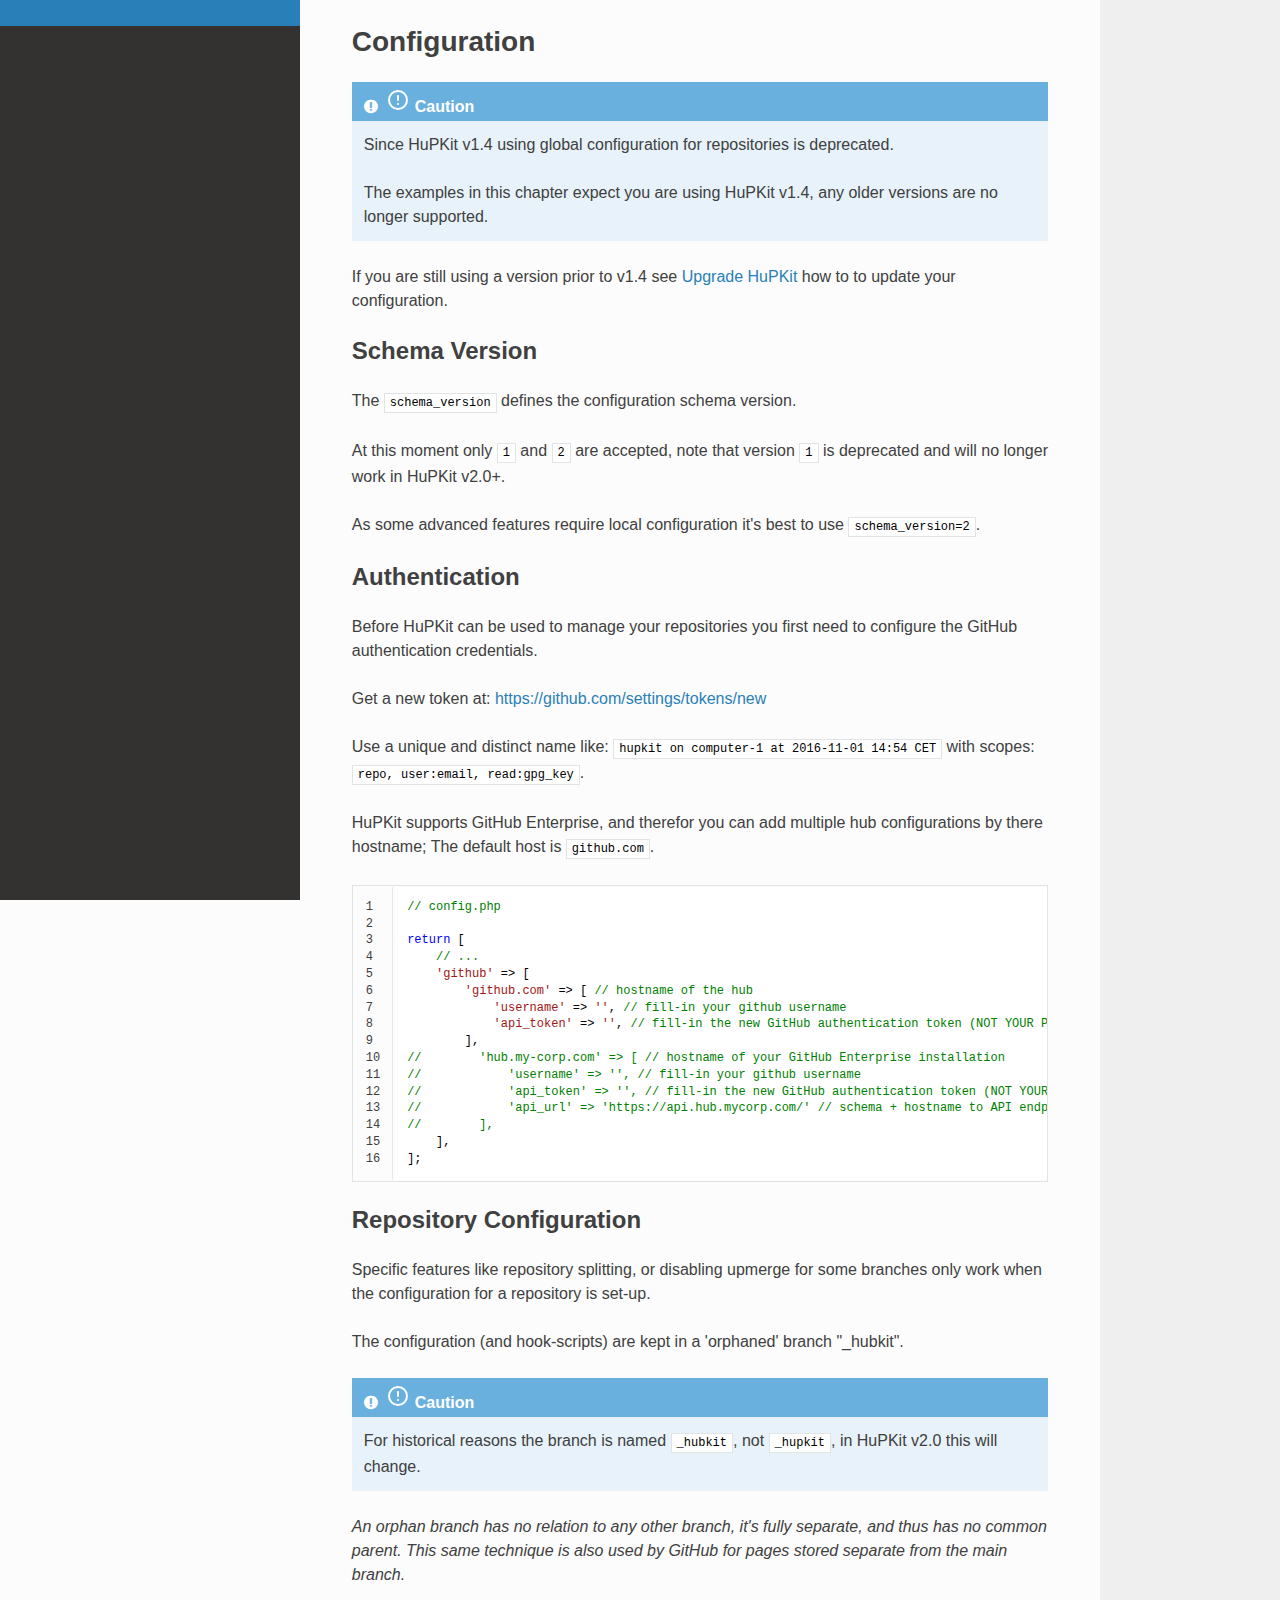
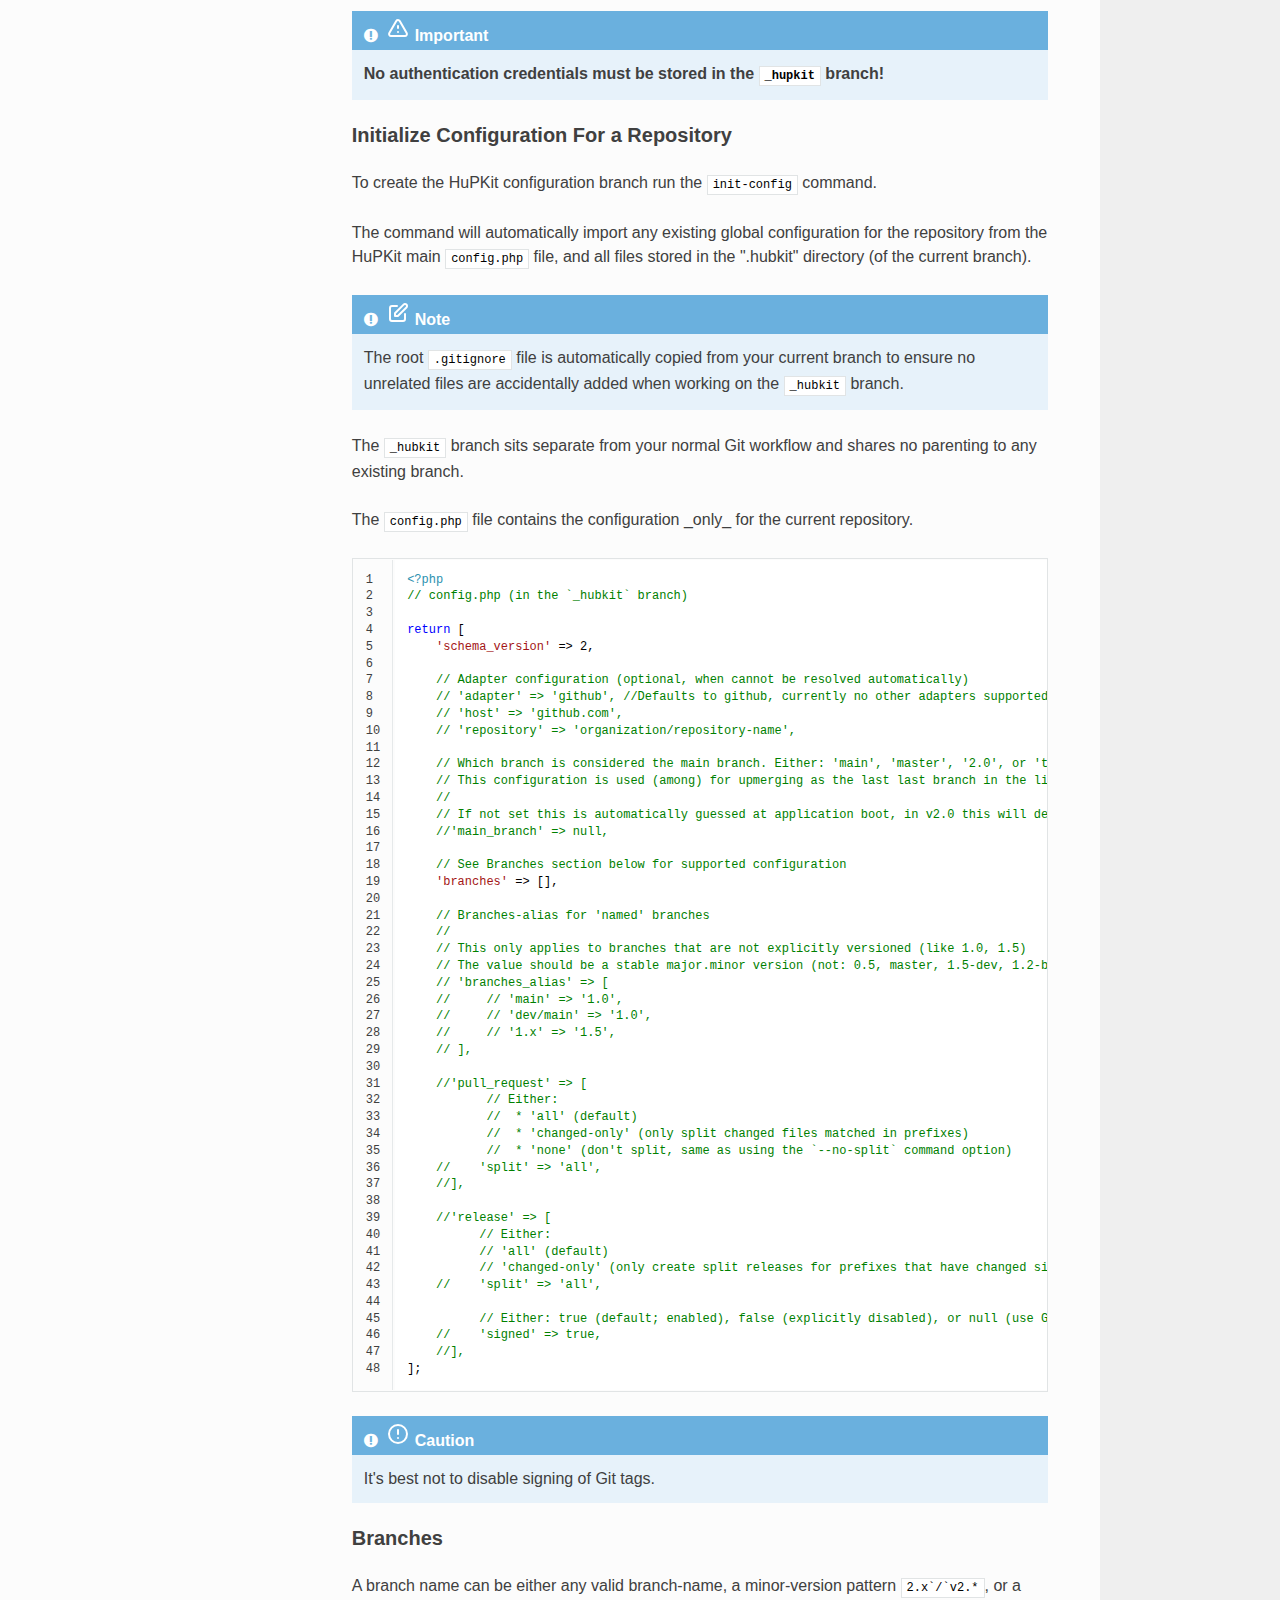
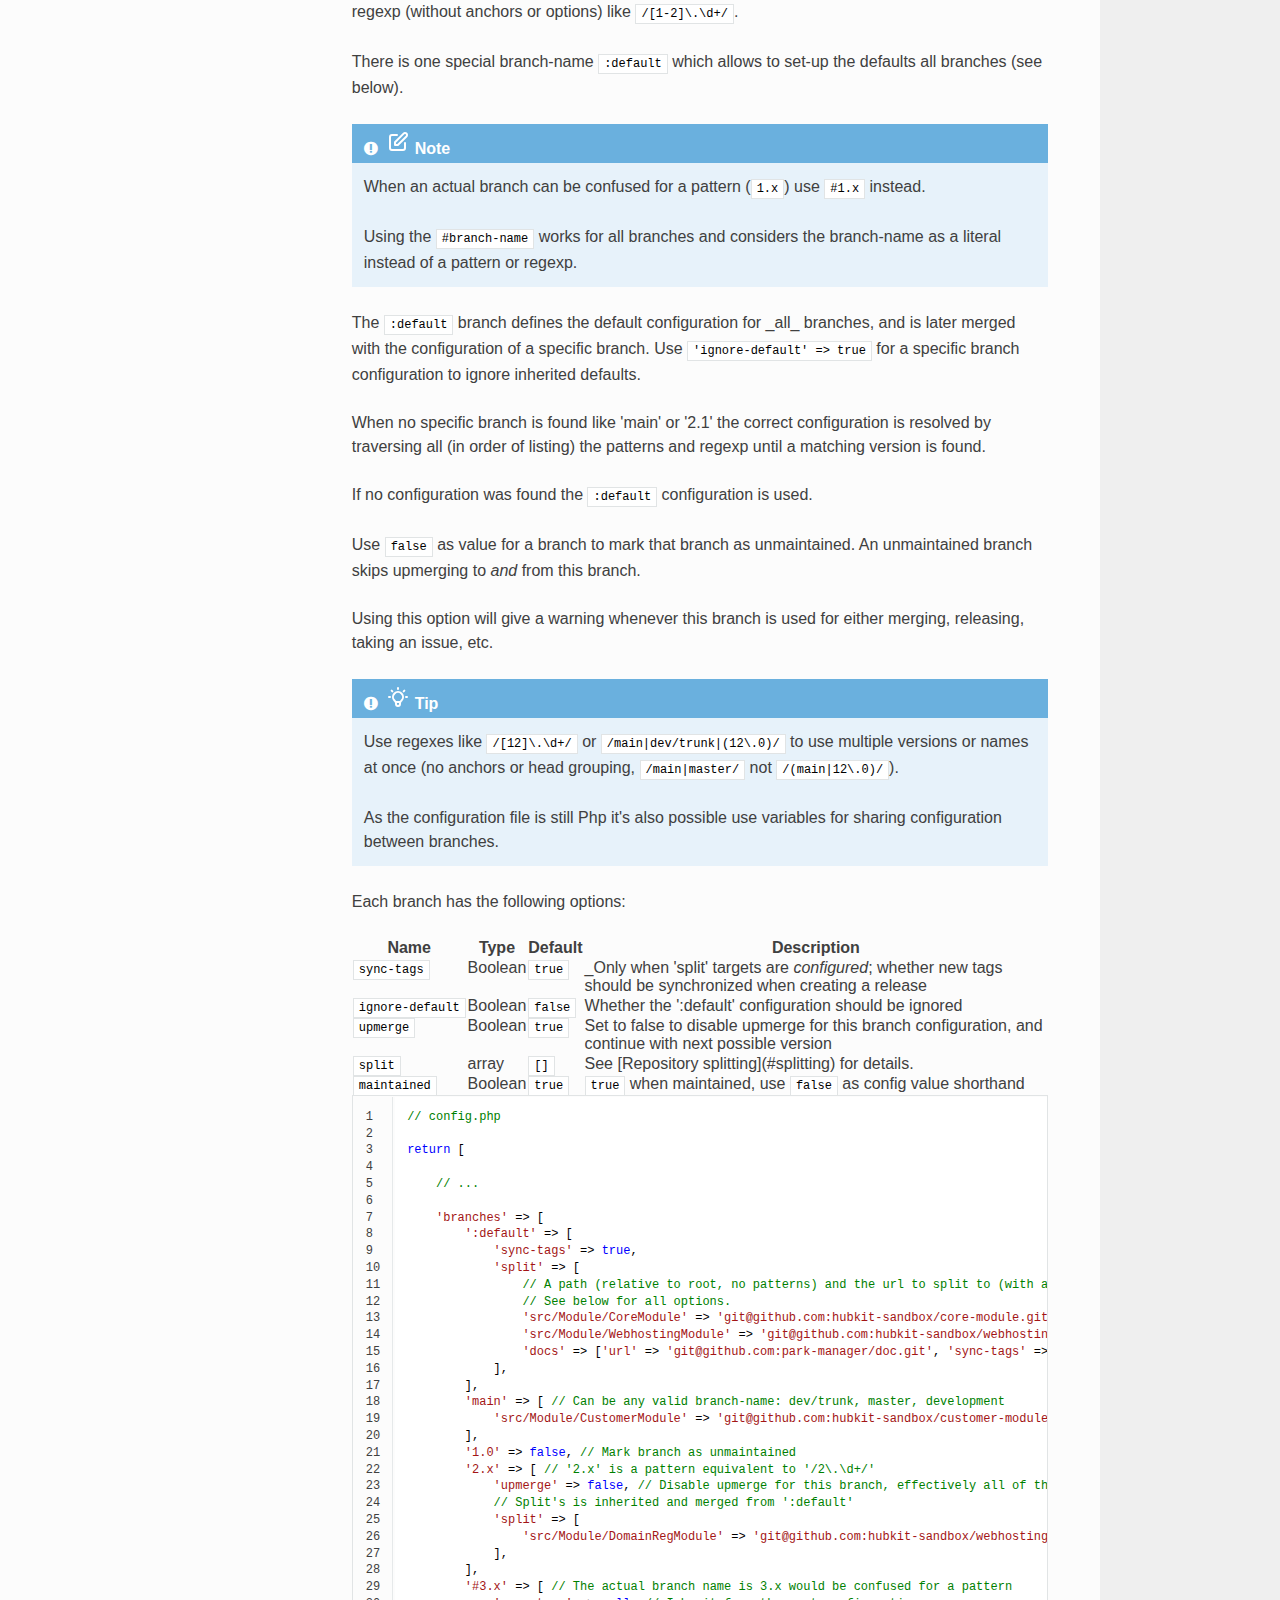
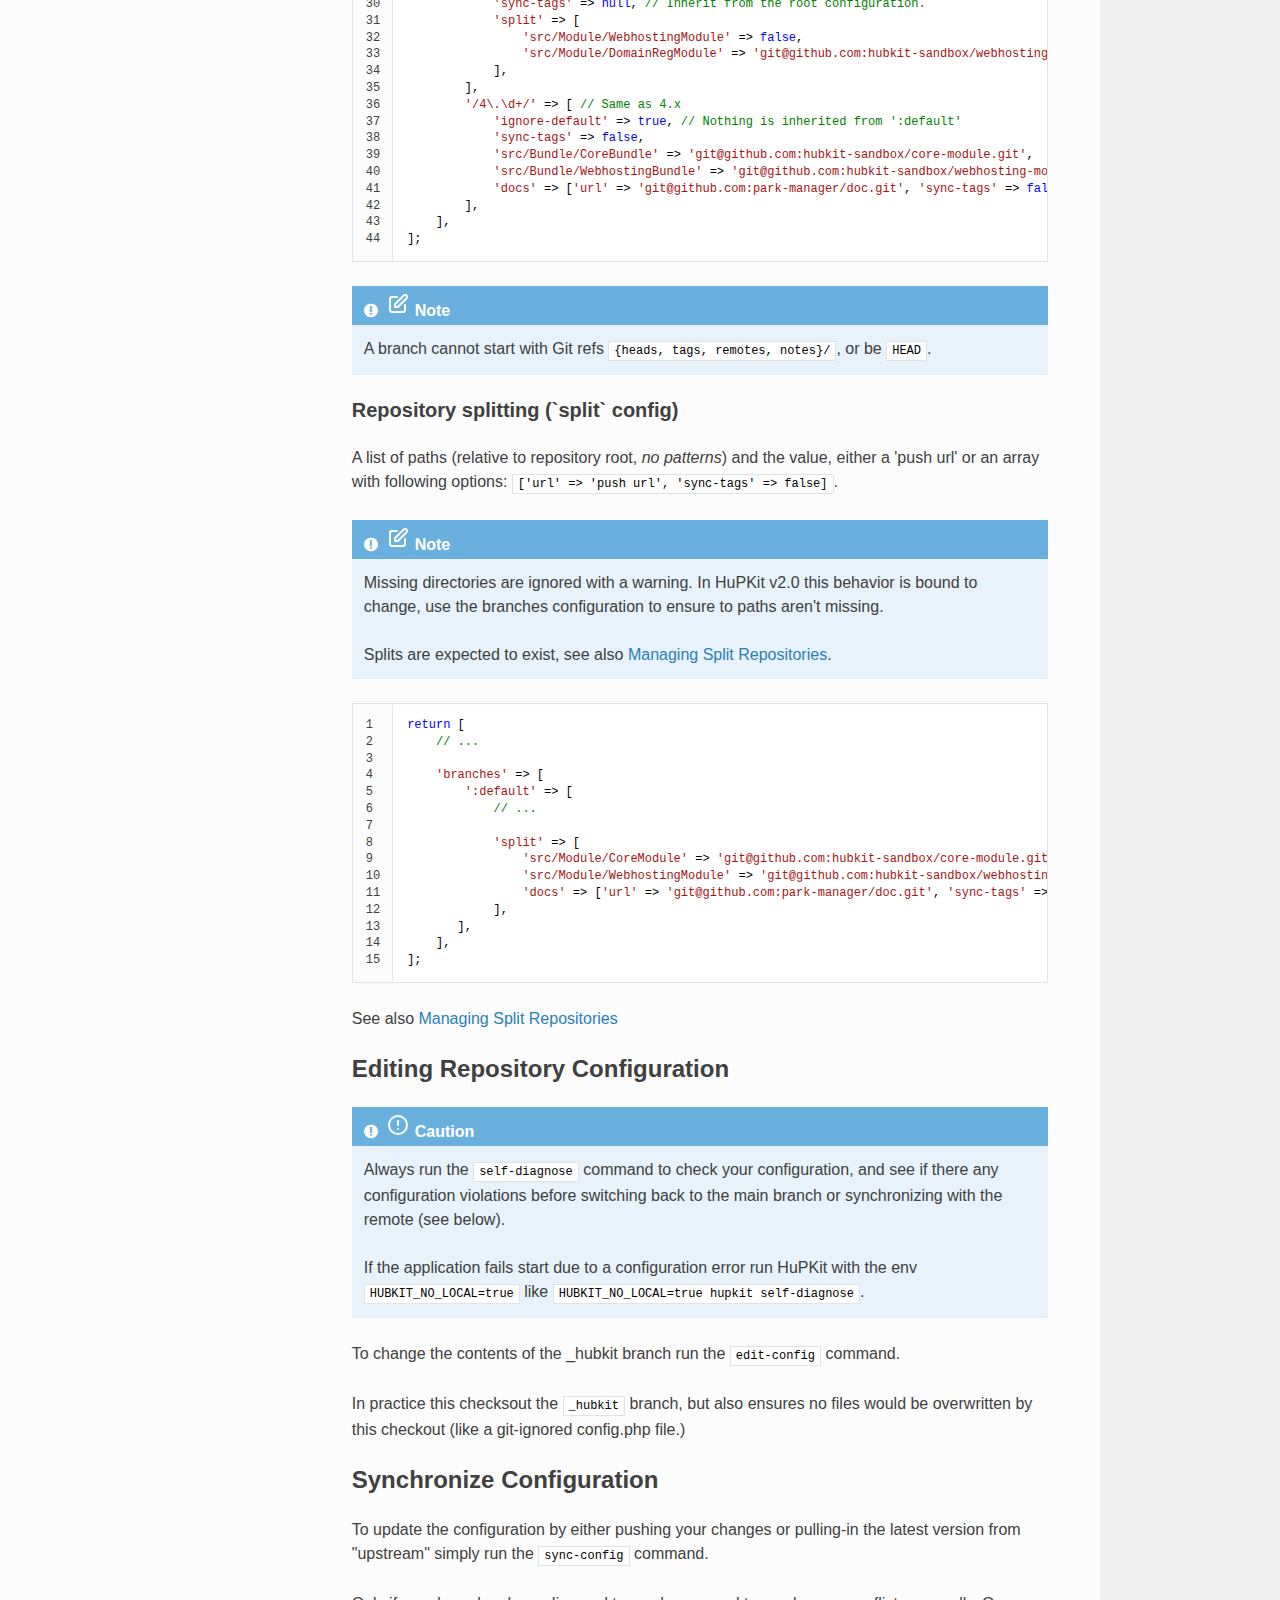
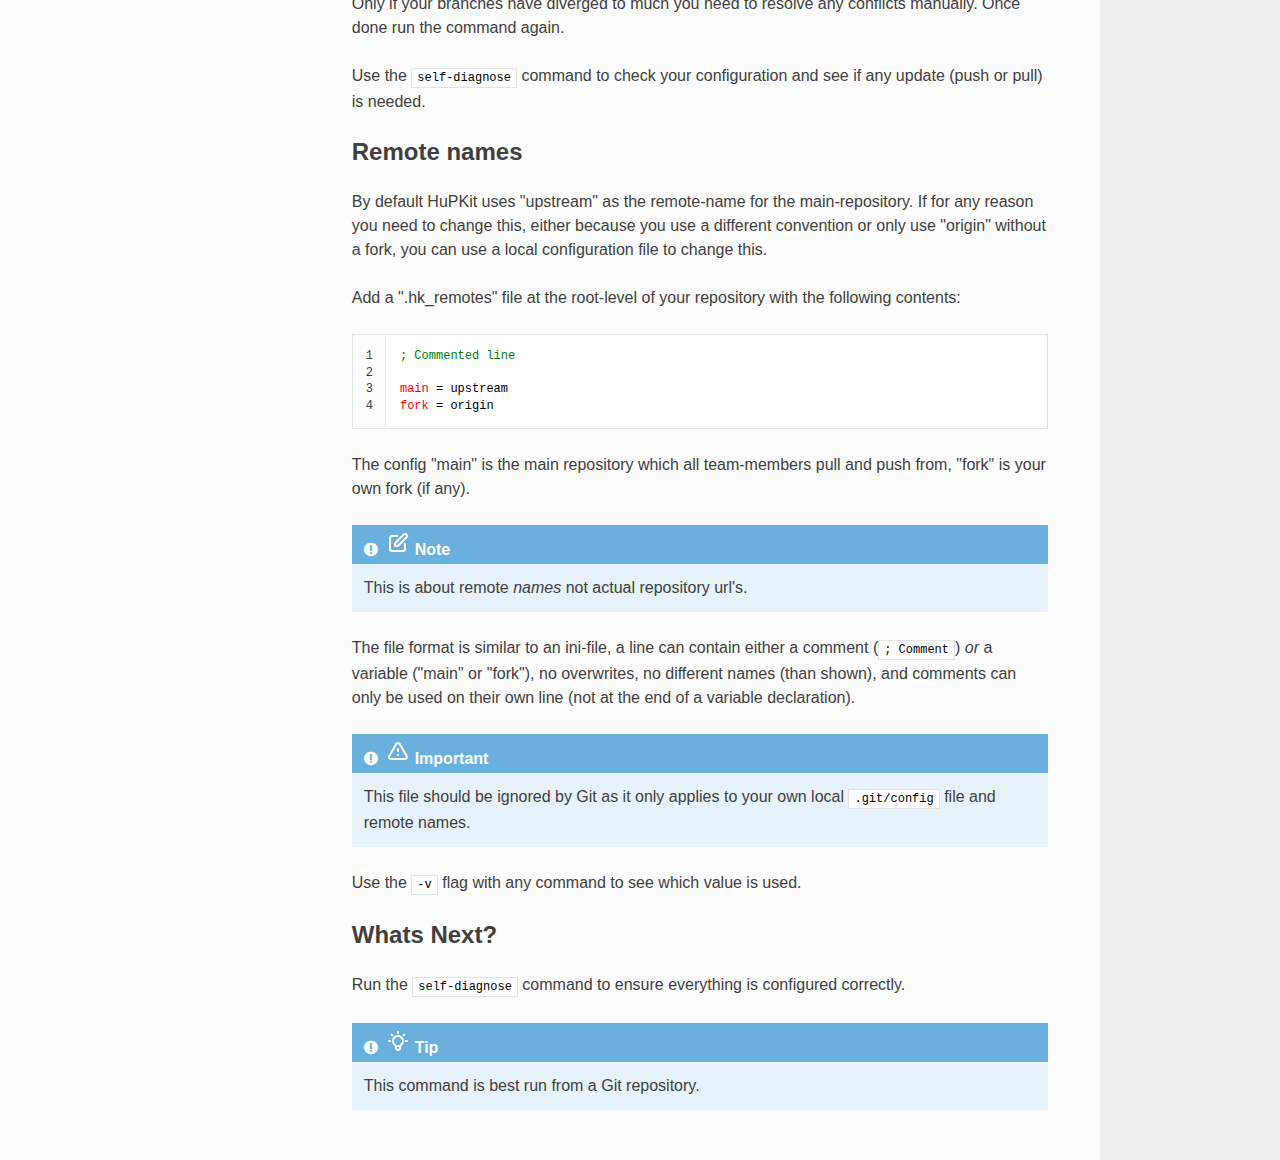
==== commit 5adb82cd: "fix documentation" ====
--- a/config.html
+++ b/config.html
@@ -50,7 +50,7 @@
 <p>The examples in this chapter expect you are using HuPKit v1.4, any older
 versions are no longer supported.</p>
 </div>
-<p>If you are still using a version prior to v1.4 see e545ee6e41e8410b85a35f51ad4c6c8b8d78160a how to
+<p>If you are still using a version prior to v1.4 see <a href="upgrade.html" class="reference internal">Upgrade HuPKit</a> how to
 to update your configuration.</p>
 <div class="section">
 <h2 id="schema-version">
